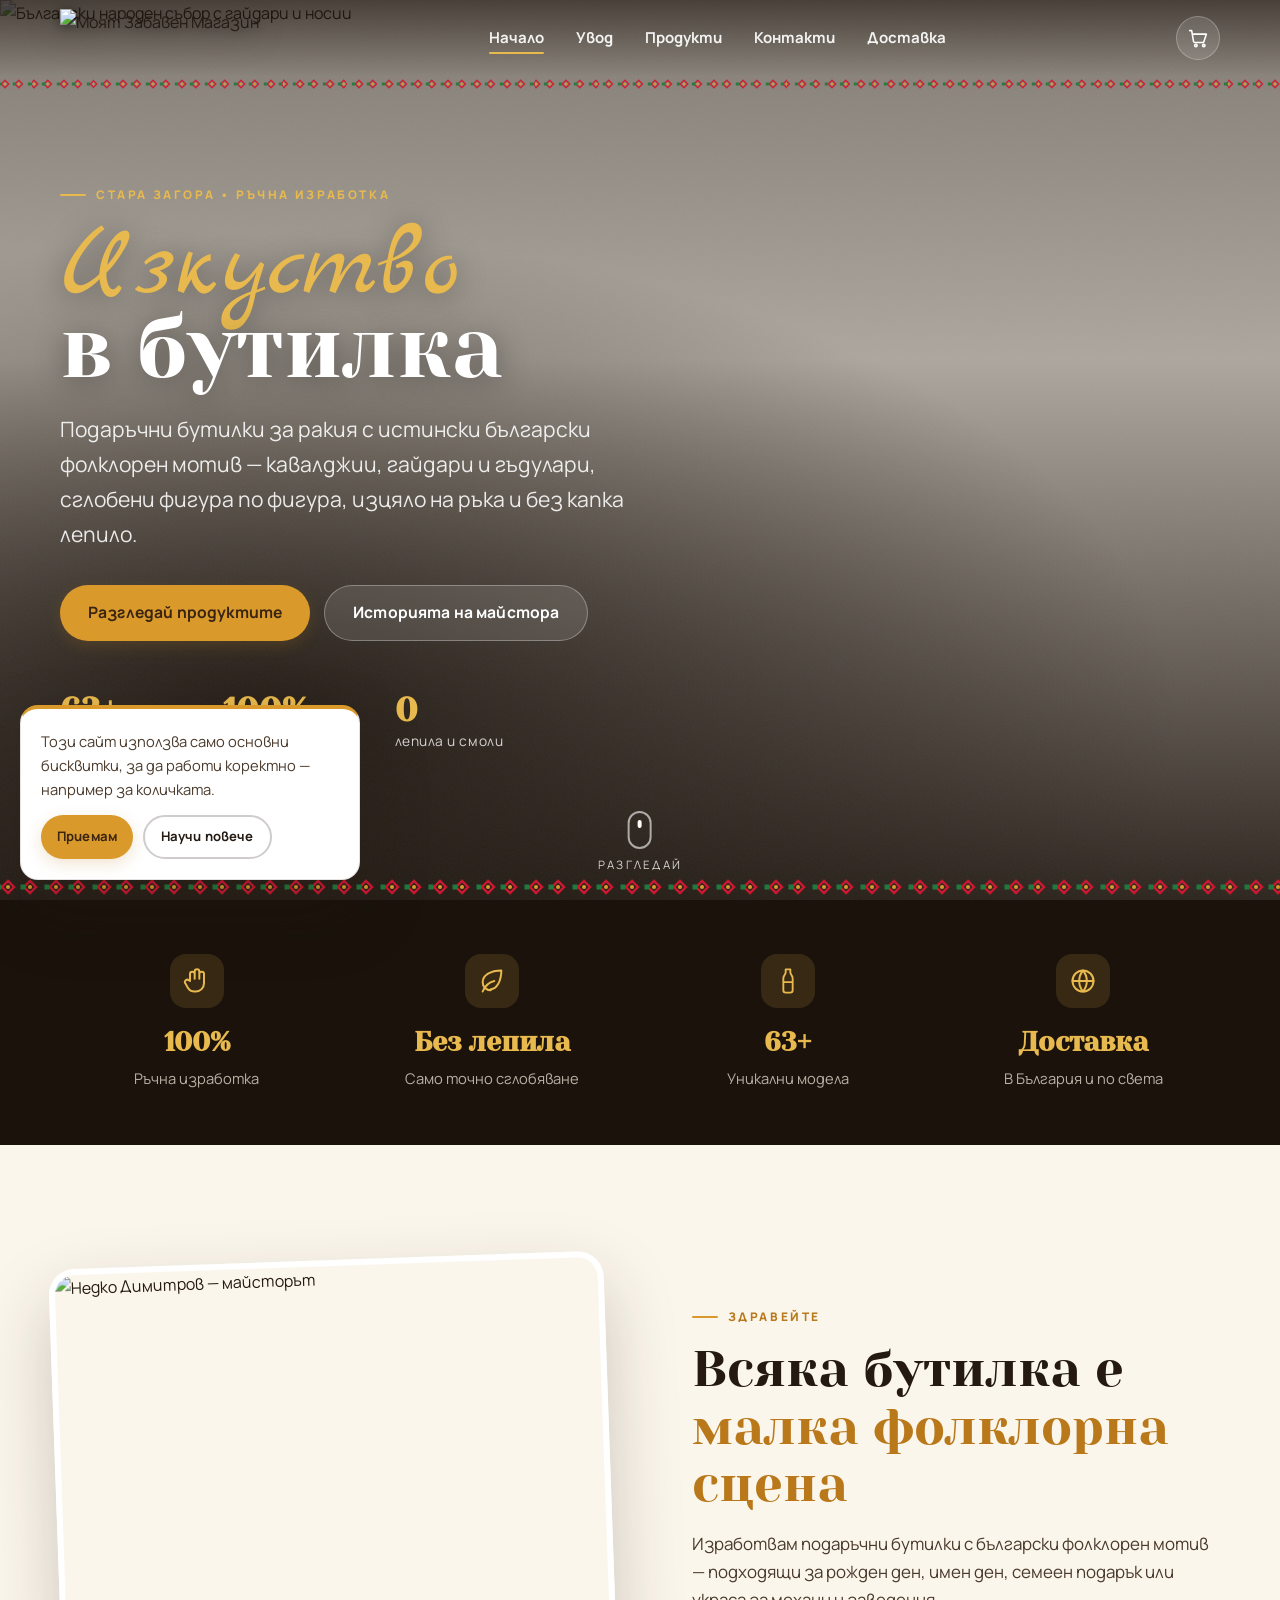
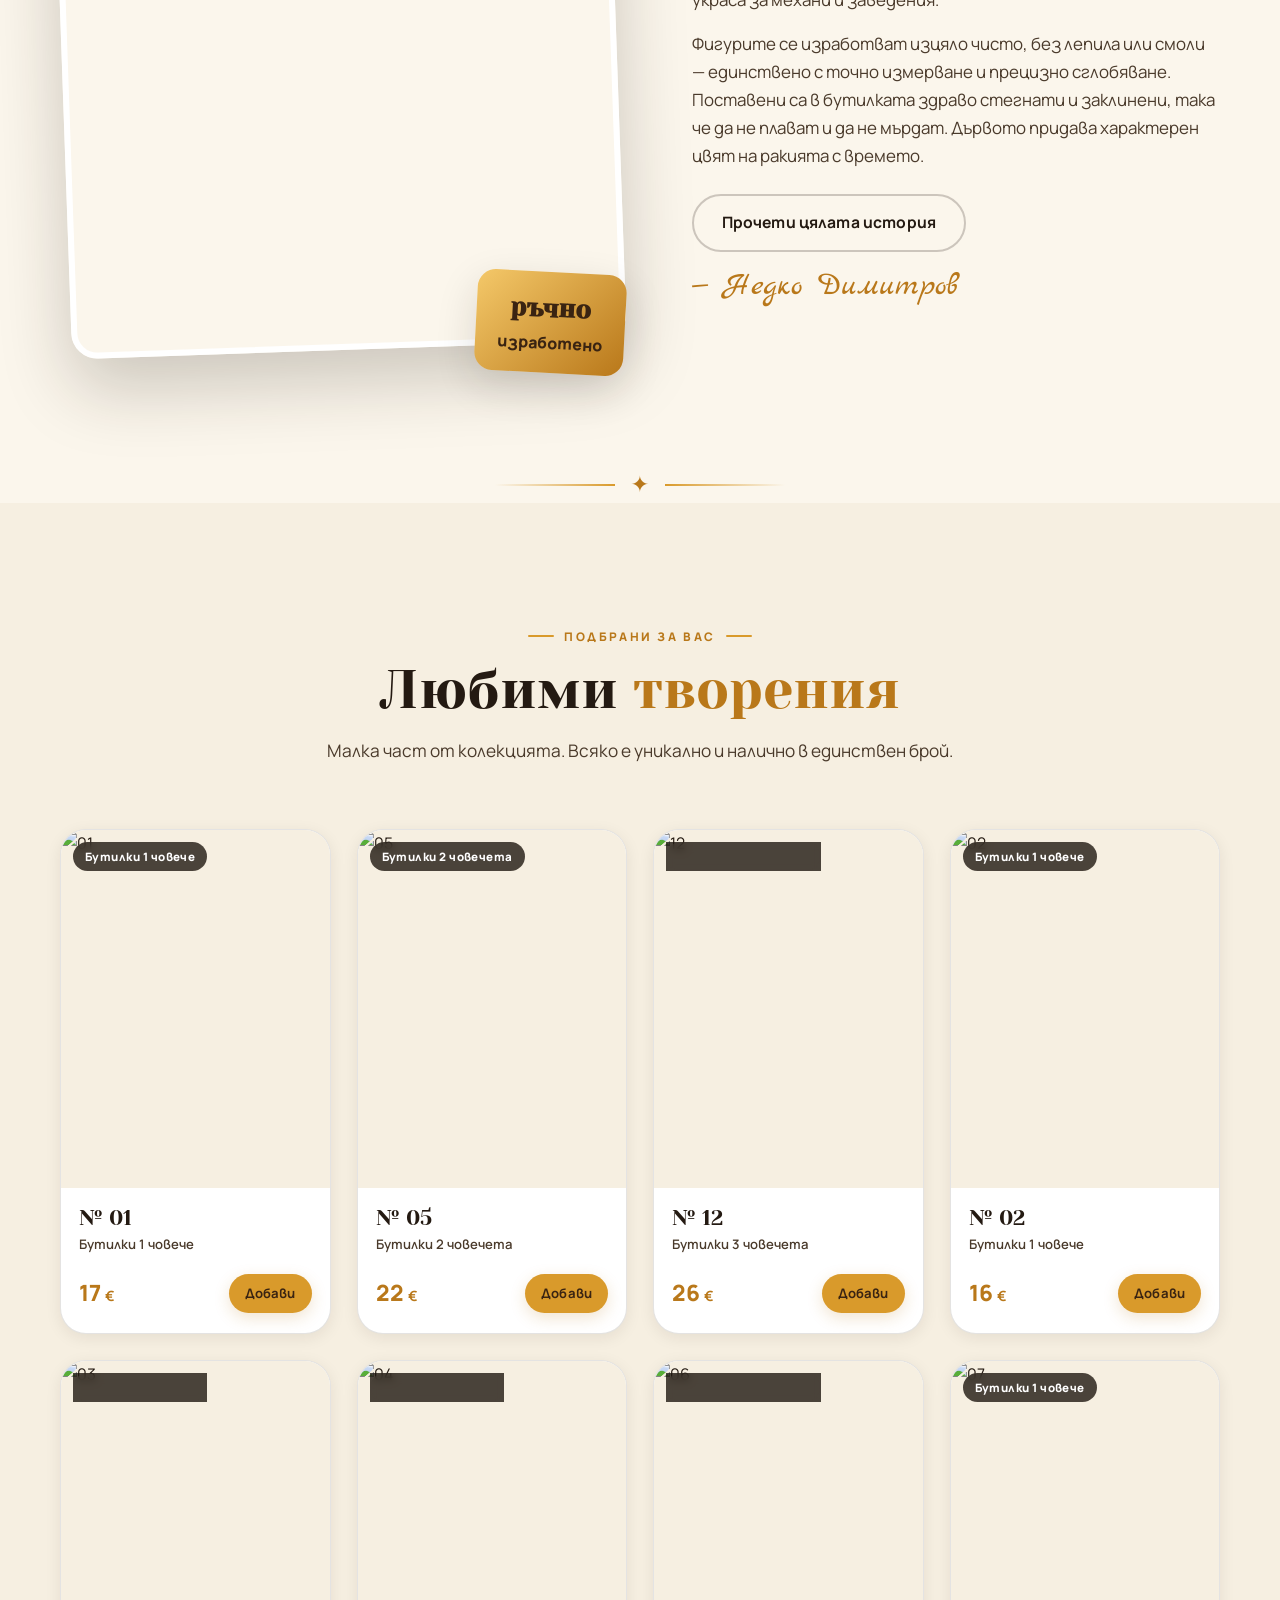
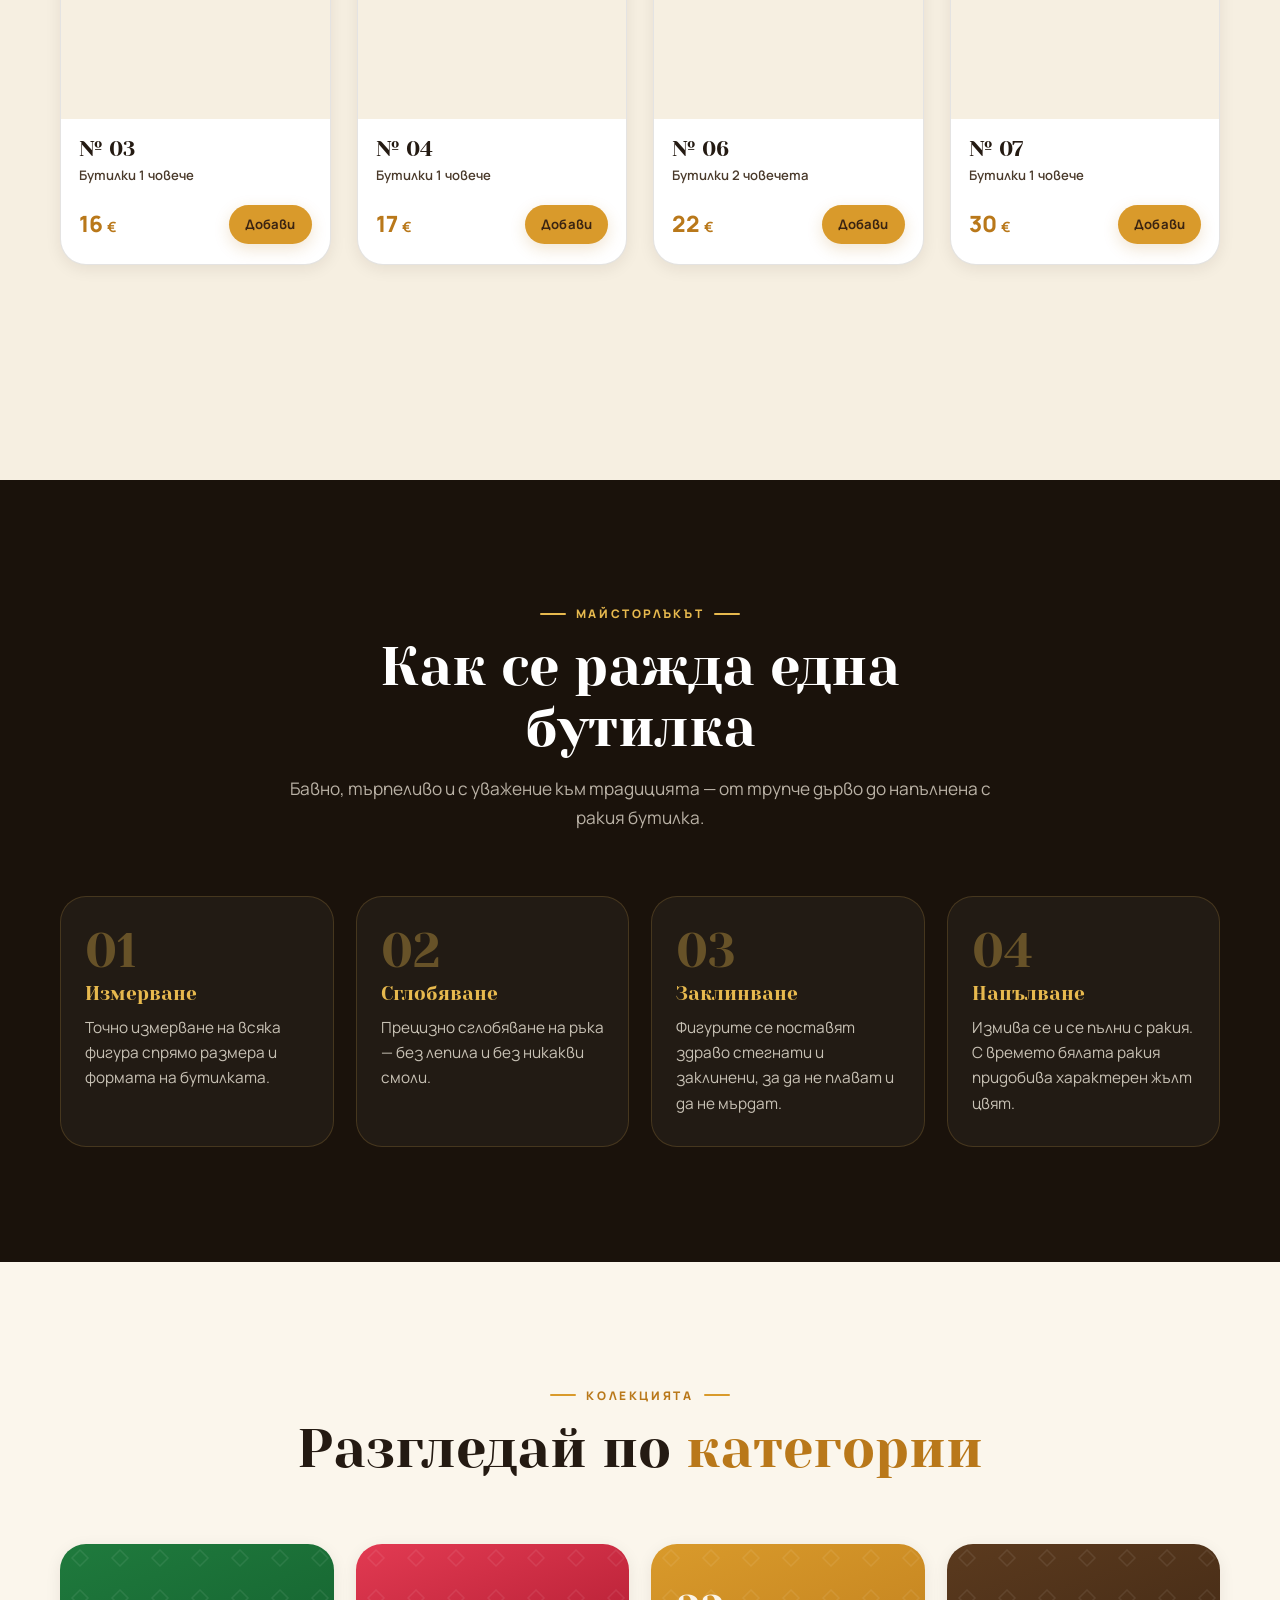
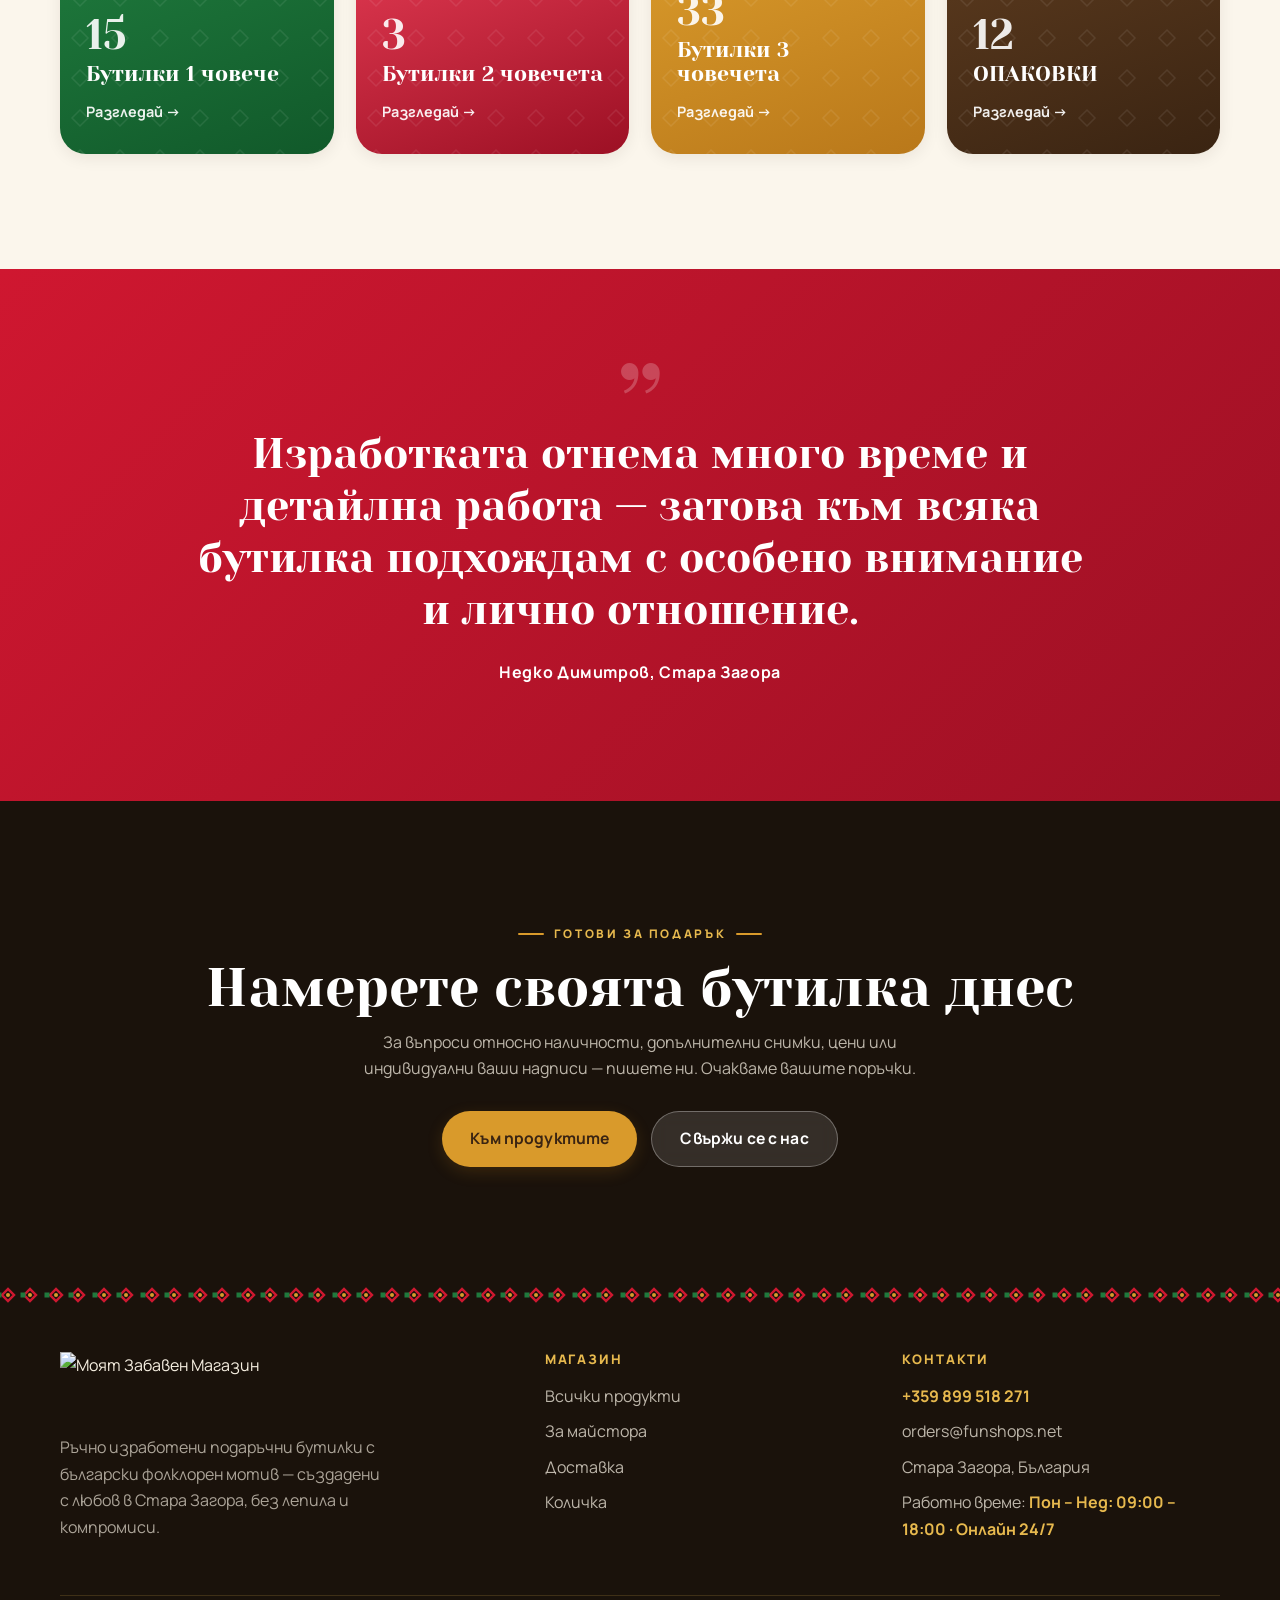
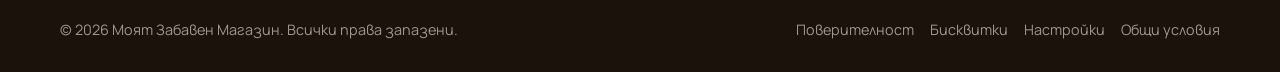
==== index.html @ b92d208c "Hide cart items from catalog and show reserved state on product page. Products in the user's cart we" ====
<!DOCTYPE html>
<html lang="bg">
<head>
    <meta charset="UTF-8">
    <meta name="viewport" content="width=device-width, initial-scale=1.0">

    <title>Ръчно изработени бутилки с български фолклорен мотив – Моят Забавен Магазин</title>
    <meta name="description" content="Ръчно изработени подаръчни бутилки за ракия с български фолклорен мотив. Без лепила, изцяло на ръка. Подарък за рожден ден, имен ден, сватба и украса за механи. Доставка в България и по света.">
    <meta name="keywords" content="бутилка за ракия, ръчно изработени, български фолклор, подарък, сувенир, фигурки в бутилка, кавал, гайда, гъдулка, шевица, Стара Загора">

    <link rel="canonical" href="https://www.funshops.net/index.html">
    <meta property="og:type" content="website">
    <meta property="og:site_name" content="Моят Забавен Магазин">
    <meta property="og:locale" content="bg_BG">
    <meta property="og:title" content="Моят Забавен Магазин – ръчно изработени бутилки с фолклорен мотив">
    <meta property="og:description" content="Изкуство в бутилка – български фолклор, изработен на ръка без лепила.">
    <meta property="og:url" content="https://www.funshops.net/index.html">
    <meta property="og:image" content="https://www.funshops.net/images/og-cover.png">
    <meta property="og:image:width" content="1200">
    <meta property="og:image:height" content="630">
    <meta name="twitter:card" content="summary_large_image">
    <meta name="twitter:title" content="Моят Забавен Магазин – ръчно изработени бутилки с фолклорен мотив">
    <meta name="twitter:description" content="Изкуство в бутилка – български фолклор, изработен на ръка без лепила.">
    <meta name="twitter:image" content="https://www.funshops.net/images/og-cover.png">

    <script type="application/ld+json">
    {
      "@context": "https://schema.org",
      "@type": "LocalBusiness",
      "name": "Моят Забавен Магазин",
      "image": "https://www.funshops.net/images/og-cover.png",
      "description": "Ръчно изработени подаръчни бутилки за ракия с български фолклорен мотив.",
      "url": "https://www.funshops.net/",
      "telephone": "+359899518271",
      "email": "orders@funshops.net",
      "address": {
        "@type": "PostalAddress",
        "addressLocality": "Стара Загора",
        "addressCountry": "BG"
      },
      "openingHours": "Mo-Fr 09:00-18:00",
      "priceRange": "€€"
    }
    </script>

    <link rel="preconnect" href="https://fonts.googleapis.com">
    <link rel="preconnect" href="https://fonts.gstatic.com" crossorigin>
    <link rel="preconnect" href="https://www.funshops.net">
    <link href="https://fonts.googleapis.com/css2?family=Manrope:wght@400;500;700;800&family=Marck+Script&family=Yeseva+One&display=swap" rel="stylesheet">
    <link rel="stylesheet" href="theme.css">
</head>
<body>

<!-- ===================== HERO ===================== -->
<section class="hero">
    <div class="hero-bg">
        <img src="images/banner.png" alt="Български народен събор с гайдари и носии" fetchpriority="high" decoding="async">
    </div>
    <div class="hero-grain"></div>
    <div class="hero-top-shevitsa shevitsa thin"></div>
    <div class="container">
        <div class="hero-inner">
            <span class="eyebrow reveal">Стара Загора • Ръчна изработка</span>
            <h1 class="reveal d1">
                <span class="script">Изкуство</span>
                в бутилка
            </h1>
            <p class="lead reveal d2">
                Подаръчни бутилки за ракия с истински български фолклорен мотив — кавалджии, гайдари
                и гъдулари, сглобени фигура по фигура, изцяло на ръка и без капка лепило.
            </p>
            <div class="hero-cta reveal d3">
                <a href="products.html" class="btn btn-amber">Разгледай продуктите</a>
                <a href="uvod.html" class="btn btn-light">Историята на майстора</a>
            </div>
            <div class="hero-stats reveal d4">
                <div class="stat"><b><span data-count="63" data-suffix="+">0</span></b><span>модела на склад</span></div>
                <div class="stat"><b>100%</b><span>ръчна изработка</span></div>
                <div class="stat"><b><span data-count="0">0</span></b><span>лепила и смоли</span></div>
            </div>
        </div>
    </div>

    <a href="#story" class="scroll-cue" aria-label="Надолу">
        <span class="mouse"></span>
        Разгледай
    </a>
    <div class="hero-bot-shevitsa shevitsa"></div>
</section>

<!-- ===================== TRUST / СТАТИСТИКА ===================== -->
<section class="trust">
    <div class="container">
        <div class="t-item reveal">
            <div class="ic" id="ic-hand"></div>
            <b>100%</b><span>Ръчна изработка</span>
        </div>
        <div class="t-item reveal d1">
            <div class="ic" id="ic-leaf"></div>
            <b>Без лепила</b><span>Само точно сглобяване</span>
        </div>
        <div class="t-item reveal d2">
            <div class="ic" id="ic-bottle"></div>
            <b><span data-count="63" data-suffix="+">0</span></b><span>Уникални модела</span>
        </div>
        <div class="t-item reveal d3">
            <div class="ic" id="ic-globe"></div>
            <b>Доставка</b><span>В България и по света</span>
        </div>
    </div>
</section>

<!-- ===================== STORY / УВОД teaser ===================== -->
<section class="section story" id="story">
    <div class="container">
        <div class="story-grid">
            <div class="story-figure reveal-zoom">
                <div class="frame">
                    <img src="images/nedko_dimitrov.png" alt="Недко Димитров — майсторът" loading="lazy" decoding="async">
                </div>
                <div class="badge-craft"><b>ръчно</b>изработено</div>
            </div>
            <div class="story-content">
                <span class="eyebrow reveal">Здравейте</span>
                <h2 class="reveal d1">Всяка бутилка е<br><span class="text-amber">малка фолклорна сцена</span></h2>
                <p class="reveal d2">
                    Изработвам подаръчни бутилки с български фолклорен мотив — подходящи за рожден ден,
                    имен ден, семеен подарък или украса за механи и заведения.
                </p>
                <p class="reveal d2">
                    Фигурите се изработват изцяло чисто, без лепила или смоли — единствено с точно измерване
                    и прецизно сглобяване. Поставени са в бутилката здраво стегнати и заклинени, така че да не плават
                    и да не мърдат. Дървото придава характерен цвят на ракията с времето.
                </p>
                <a href="uvod.html" class="btn btn-ghost reveal d3" style="margin-top:8px">Прочети цялата история</a>
                <div class="story-sign reveal d3">— Недко Димитров</div>
            </div>
        </div>
    </div>
</section>

<div class="container"><div class="divider"><span>✦</span></div></div>

<!-- ===================== ИЗБРАНИ ПРОДУКТИ ===================== -->
<section class="section" style="background:var(--cream)">
    <div class="container">
        <div class="section-head">
            <span class="eyebrow center reveal">Подбрани за вас</span>
            <h2 class="reveal d1">Любими <span class="text-amber">творения</span></h2>
            <p class="reveal d2">Малка част от колекцията. Всяко е уникално и налично в единствен брой.</p>
        </div>
        <div class="products-grid" id="featured"></div>
        <div style="text-align:center; margin-top:46px" class="reveal">
            <a href="products.html" class="btn btn-amber">Виж всички продукти&nbsp;&nbsp;→</a>
        </div>
    </div>
</section>

<!-- ===================== КАК СЕ ПРАВИ ===================== -->
<section class="section process">
    <div class="container">
        <div class="section-head">
            <span class="eyebrow center reveal">Майсторлъкът</span>
            <h2 class="reveal d1">Как се ражда една бутилка</h2>
            <p class="reveal d2">Бавно, търпеливо и с уважение към традицията — от трупче дърво до напълнена с ракия бутилка.</p>
        </div>
        <div class="steps">
            <div class="step reveal"><div class="num"></div><h3>Измерване</h3><p>Точно измерване на всяка фигура спрямо размера и формата на бутилката.</p></div>
            <div class="step reveal d1"><div class="num"></div><h3>Сглобяване</h3><p>Прецизно сглобяване на ръка — без лепила и без никакви смоли.</p></div>
            <div class="step reveal d2"><div class="num"></div><h3>Заклинване</h3><p>Фигурите се поставят здраво стегнати и заклинени, за да не плават и да не мърдат.</p></div>
            <div class="step reveal d3"><div class="num"></div><h3>Напълване</h3><p>Измива се и се пълни с ракия. С времето бялата ракия придобива характерен жълт цвят.</p></div>
        </div>
    </div>
</section>

<!-- ===================== КАТЕГОРИИ ===================== -->
<section class="section" style="background:var(--parchment)">
    <div class="container">
        <div class="section-head">
            <span class="eyebrow center reveal">Колекцията</span>
            <h2 class="reveal d1">Разгледай по <span class="text-amber">категории</span></h2>
        </div>
        <div class="cat-grid" id="homeCats"></div>
    </div>
</section>

<!-- ===================== ЦИТАТ ===================== -->
<section class="section quote">
    <div class="container">
        <div class="mark reveal">&rdquo;</div>
        <blockquote class="reveal d1">Изработката отнема много време и детайлна работа — затова към всяка бутилка подхождам с особено внимание и лично отношение.</blockquote>
        <cite class="reveal d2">Недко Димитров, Стара Загора</cite>
    </div>
</section>

<!-- ===================== CTA ===================== -->
<section class="section" style="background:var(--night); text-align:center">
    <div class="container">
        <span class="eyebrow center reveal" style="color:var(--gold)">Готови за подарък</span>
        <h2 class="reveal d1" style="color:#fff; font-size:clamp(2rem,5vw,3.4rem); margin:14px 0 10px">Намерете своята бутилка днес</h2>
        <p class="reveal d2" style="color:rgba(246,239,225,.74); max-width:560px; margin:0 auto 30px">
            За въпроси относно наличности, допълнителни снимки, цени или индивидуални ваши надписи — пишете ни. Очакваме вашите поръчки.
        </p>
        <div class="reveal d3" style="display:flex; gap:14px; justify-content:center; flex-wrap:wrap">
            <a href="products.html" class="btn btn-amber">Към продуктите</a>
            <a href="contacts.html" class="btn btn-light">Свържи се с нас</a>
        </div>
    </div>
</section>

<script src="config.js"></script>
<script src="app.js"></script>
<script>
document.addEventListener("DOMContentLoaded", () => {
    const S = window.Shop;
    document.getElementById("ic-hand").innerHTML = S.I.hand;
    document.getElementById("ic-leaf").innerHTML = S.I.leaf;
    document.getElementById("ic-bottle").innerHTML = S.I.bottle;
    document.getElementById("ic-globe").innerHTML = S.I.globe;

    let categories = [];
    Promise.all([S.fetchProducts(), S.fetchCategories(), S.fetchReservations()]).then(([products, cats]) => {
        categories = cats;
        renderFeatured(products);
        renderCats(products, categories);
    });
    document.addEventListener("reservations:changed", () => {
        S.fetchProducts().then(products => { renderFeatured(products); renderCats(products, categories); });
    });
    document.addEventListener("cart:changed", () => {
        S.fetchProducts().then(products => { renderFeatured(products); renderCats(products, categories); });
    });

    function renderFeatured(products) {
        const pool = products.filter(p => p.available && !S.isProductBlocked(p.id) && !S.isCatalogHidden(p.id)
            && /бутилк/i.test(p.category));
        const pick = [];
        const seen = new Set();
        pool.forEach(p => { if (!seen.has(p.category)) { seen.add(p.category); pick.push(p); } });
        pool.forEach(p => { if (pick.length < 8 && !pick.includes(p)) pick.push(p); });
        const featured = pick.slice(0, 8);

        const grid = document.getElementById("featured");
        grid.innerHTML = featured.map((p, i) => card(p, i)).join("");
        bindCards(grid, products);
        S.observeNew(grid);
    }

    function card(p, i) {
        const img = (p.images || []).find(s => !String(s).endsWith(".mp4")) || "";
        const href = S.productHref(p.id);
        return `
        <article class="product-card reveal" style="transition-delay:${(i % 4) * 70}ms">
          <a href="${href}" class="pc-media">
            <img src="${S.asset(img)}" alt="${p.name}" loading="lazy" decoding="async">
            <span class="pc-tag">${p.category}</span>
            <span class="pc-quick">Преглед ${S.I.arrow || ""}</span>
          </a>
          <div class="pc-body">
            <a href="${href}"><div class="pc-name">${S.productTitle(p.name)}</div></a>
            <div class="pc-cat">${p.category}</div>
            <div class="pc-foot">
              <span class="pc-price">${p.price} <small>€</small></span>
              <button class="btn btn-amber btn-sm pc-add" data-id="${p.id}">Добави</button>
            </div>
          </div>
        </article>`;
    }

    function bindCards(grid, products) {
        grid.querySelectorAll(".pc-add").forEach(btn => {
            btn.addEventListener("click", async (e) => {
                e.preventDefault();
                const p = products.find(x => x.id === Number(btn.dataset.id));
                if (p && (await S.addToCart(p))) renderFeatured(products);
            });
        });
    }

    function renderCats(products, categories) {
        const counts = {};
        products.forEach(p => { if (p.available && !S.isProductBlocked(p.id) && !S.isCatalogHidden(p.id)) counts[p.category] = (counts[p.category] || 0) + 1; });
        const wrap = document.getElementById("homeCats");
        wrap.innerHTML = categories.map((c, i) => `
          <a href="products.html?cat=${encodeURIComponent(c)}" class="cat-card reveal" style="transition-delay:${(i%4)*70}ms">
            <span class="c-count">${counts[c] || 0}</span>
            <h3>${c}</h3>
            <span class="go">Разгледай →</span>
          </a>`).join("");
        S.observeNew(wrap);
    }
});
</script>
</body>
</html>
---- theme.css ----
﻿/* =============================================================
   МОЯТ ЗАБАВЕН МАГАЗИН — Bulgarian folk craft theme
   Ръчно изработени бутилки с ракия и фолклорен мотив
   ============================================================= */

:root {
    /* Палитра — ракия, дърво, българско знаме */
    --cream:        #f6efe1;
    --cream-2:      #efe4cf;
    --parchment:    #fbf6ec;
    --ink:          #241a12;
    --ink-soft:     #4a3a2b;
    --night:        #1a120b;
    --night-2:      #221610;

    --amber:        #d99a2b;
    --amber-deep:   #b9781a;
    --amber-glow:   #f4c869;
    --gold:         #e7b94e;

    --bg-red:       #cf1730;
    --bg-red-deep:  #9c1024;
    --bg-green:     #1f7a3d;
    --bg-green-deep:#11592a;

    --wood:         #5b3a1e;
    --wood-dark:    #3a2412;

    --line:         rgba(36,26,18,.12);
    --line-light:   rgba(255,255,255,.14);

    /* Типографика */
    --font-display: "Yeseva One", Georgia, serif;
    --font-script:  "Marck Script", cursive;
    --font-body:    "Manrope", "Segoe UI", system-ui, sans-serif;

    /* Радиуси, сенки, разстояния */
    --r-sm: 10px;
    --r:    18px;
    --r-lg: 26px;
    --r-xl: 36px;
    --shadow-sm: 0 4px 16px rgba(36,26,18,.08);
    --shadow:    0 14px 40px rgba(36,26,18,.14);
    --shadow-lg: 0 30px 70px rgba(36,26,18,.22);
    --shadow-amber: 0 18px 50px rgba(185,120,26,.30);

    --maxw: 1240px;
    --nav-h: 76px;

    --ease: cubic-bezier(.22,.61,.36,1);
}

/* ----------------------------- Reset ----------------------------- */
*, *::before, *::after { box-sizing: border-box; }
* { margin: 0; }

/* Достъпност: видим фокус за клавиатурна навигация */
:where(a, button, input, select, textarea, [tabindex]):focus-visible {
    outline: 3px solid var(--amber-deep);
    outline-offset: 2px;
    border-radius: 6px;
}
.skip-link { position: absolute; left: 12px; top: -60px; z-index: 2000; background: var(--amber-deep); color: #fff;
    padding: 10px 18px; border-radius: 10px; font-weight: 700; transition: top .2s ease; }
.skip-link:focus { top: 12px; }
html { scroll-behavior: smooth; -webkit-text-size-adjust: 100%; }

body {
    font-family: var(--font-body);
    color: var(--ink);
    background: var(--parchment);
    line-height: 1.65;
    overflow-x: hidden;
    -webkit-font-smoothing: antialiased;
    text-rendering: optimizeLegibility;
}

img, video, svg { display: block; max-width: 100%; }
a { color: inherit; text-decoration: none; }
button { font: inherit; cursor: pointer; border: none; background: none; color: inherit; }
input, textarea, select { font: inherit; }
ul { list-style: none; padding: 0; }

::selection { background: var(--amber); color: #fff; }

/* Скролбар */
::-webkit-scrollbar { width: 12px; height: 12px; }
::-webkit-scrollbar-track { background: var(--cream-2); }
::-webkit-scrollbar-thumb { background: var(--amber-deep); border-radius: 20px; border: 3px solid var(--cream-2); }

/* ----------------------------- Типография ----------------------------- */
h1, h2, h3, h4 { font-family: var(--font-display); font-weight: 400; line-height: 1.12; color: var(--ink); }
.script { font-family: var(--font-script); font-weight: 400; }

.container { width: 100%; max-width: var(--maxw); margin-inline: auto; padding-inline: clamp(18px, 4vw, 40px); }

.eyebrow {
    display: inline-flex; align-items: center; gap: 10px;
    font-family: var(--font-body); font-weight: 800;
    text-transform: uppercase; letter-spacing: .22em;
    font-size: .74rem; color: var(--amber-deep);
}
.eyebrow::before { content: ""; width: 26px; height: 2px; background: var(--amber); border-radius: 2px; }
.eyebrow.center::after { content: ""; width: 26px; height: 2px; background: var(--amber); border-radius: 2px; }

.section { padding: clamp(64px, 9vw, 130px) 0; position: relative; }
.section-head { max-width: 720px; margin: 0 auto clamp(36px, 5vw, 64px); text-align: center; }
.section-head h2 { font-size: clamp(2rem, 4.6vw, 3.4rem); margin: 14px 0 0; }
.section-head p { margin-top: 16px; color: var(--ink-soft); font-size: 1.08rem; }
.text-amber { color: var(--amber-deep); }
.text-red { color: var(--bg-red); }
.text-green { color: var(--bg-green); }

/* ----------------------------- Шевица (cross-stitch border) ----------------------------- */
/* Геометричен фолклорен орнамент като SVG бордюр */
.shevitsa {
    height: 26px;
    width: 100%;
    background-image: url("data:image/svg+xml;utf8,<svg xmlns='http://www.w3.org/2000/svg' width='48' height='26' viewBox='0 0 48 26'><g fill='none' stroke='%23cf1730' stroke-width='2.4'><path d='M2 13 L8 7 L14 13 L8 19 Z'/><path d='M24 13 L30 7 L36 13 L30 19 Z'/></g><g fill='%231f7a3d'><rect x='20.5' y='10.5' width='5' height='5'/><rect x='44.5' y='10.5' width='5' height='5'/><rect x='-3.5' y='10.5' width='5' height='5'/></g><g fill='%23d99a2b'><circle cx='8' cy='13' r='2'/><circle cx='30' cy='13' r='2'/></g></svg>");
    background-repeat: repeat-x;
    background-size: auto 26px;
}
.shevitsa.thin { height: 16px; background-size: auto 16px; opacity: .9; }
.divider { display: flex; align-items: center; justify-content: center; gap: 16px; color: var(--amber-deep); }
.divider::before, .divider::after { content: ""; height: 2px; flex: 1; max-width: 120px;
    background: linear-gradient(90deg, transparent, var(--amber)); }
.divider::after { background: linear-gradient(90deg, var(--amber), transparent); }
.divider span { font-size: 1.4rem; }

/* ----------------------------- Бутони ----------------------------- */
.btn {
    --btn-bg: var(--amber);
    display: inline-flex; align-items: center; justify-content: center; gap: 10px;
    padding: 14px 28px; border-radius: 999px;
    font-weight: 700; font-size: .98rem; letter-spacing: .01em;
    background: var(--btn-bg); color: #fff;
    position: relative;
    transition: transform .2s var(--ease), box-shadow .2s var(--ease), background .2s;
    box-shadow: 0 5px 16px rgba(36,26,18,.12);
}
.btn:hover { transform: translateY(-2px); box-shadow: 0 9px 22px rgba(36,26,18,.16); }
.btn:active { transform: translateY(0); }

.btn-amber  { --btn-bg: var(--amber); color:#3a2412; box-shadow: 0 5px 16px rgba(185,120,26,.20); }
.btn-amber:hover  { --btn-bg: #c98c24; box-shadow: 0 9px 22px rgba(185,120,26,.26); }
.btn-red    { --btn-bg: var(--bg-red); }
.btn-green  { --btn-bg: var(--bg-green); }
.btn-ghost  {
    background: transparent; color: var(--ink); box-shadow: none;
    border: 2px solid rgba(36,26,18,.22);
}
.btn-ghost:hover { border-color: var(--amber-deep); color: var(--amber-deep); }
.btn-light  { background: rgba(255,255,255,.12); color:#fff; border:1px solid rgba(255,255,255,.3); box-shadow:none; backdrop-filter: blur(8px); }
.btn-light:hover { background: rgba(255,255,255,.22); }
.btn-sm { padding: 9px 16px; font-size: .82rem; }
.btn-block { display:flex; width:100%; }
.btn svg { width: 20px; height: 20px; flex: none; }
.btn-sm svg { width: 16px; height: 16px; }

/* ----------------------------- Навигация ----------------------------- */
.nav {
    position: fixed; inset: 0 0 auto 0; z-index: 1000; height: var(--nav-h);
    display: flex; align-items: center;
    transition: height .35s var(--ease), background .35s, box-shadow .35s, backdrop-filter .35s;
}
.nav::before {
    content:""; position:absolute; inset:0; z-index:-1;
    background: linear-gradient(180deg, rgba(26,18,11,.55), rgba(26,18,11,0));
    opacity:1; transition: opacity .35s;
}
.nav.scrolled {
    height: 64px;
    background: rgba(251,246,236,.82);
    backdrop-filter: blur(14px) saturate(140%);
    box-shadow: 0 8px 30px rgba(36,26,18,.12);
    border-bottom: 1px solid var(--line);
}
.nav.scrolled::before { opacity: 0; }
.nav .container { display: flex; align-items: center; justify-content: space-between; gap: 20px; width:100%; }

.brand { display: flex; align-items: center; flex: none; }
.brand-logo { height: 58px; width: auto; display: block;
    transition: height .35s var(--ease), filter .35s; }
.brand-logo--light { filter: drop-shadow(0 2px 6px rgba(0,0,0,.45)) drop-shadow(0 6px 16px rgba(0,0,0,.25)); }
.brand-logo--ink { display: none; filter: drop-shadow(0 4px 9px rgba(36,26,18,.16)); }
.nav.scrolled .brand-logo { height: 46px; }
.nav.scrolled .brand-logo--light { display: none; }
.nav.scrolled .brand-logo--ink { display: block; }

.nav-links { display: flex; align-items: center; gap: 4px; }
.nav-links a {
    padding: 9px 14px; border-radius: 999px; font-weight: 700; font-size: .94rem;
    color: rgba(255,255,255,.92); position: relative; transition: color .25s, background .25s;
}
.nav-links a::after {
    content:""; position:absolute; left:14px; right:14px; bottom:5px; height:2px; border-radius:2px;
    background: var(--gold); transform: scaleX(0); transform-origin: left; transition: transform .3s var(--ease);
}
.nav-links a:hover::after, .nav-links a.active::after { transform: scaleX(1); }
.nav.scrolled .nav-links a { color: var(--ink-soft); }
.nav.scrolled .nav-links a:hover, .nav.scrolled .nav-links a.active { color: var(--amber-deep); }

.nav-actions { display: flex; align-items: center; gap: 10px; }
.cart-link {
    position: relative; width: 44px; height: 44px; border-radius: 50%;
    display: grid; place-items: center; color: #fff;
    background: rgba(255,255,255,.12); border: 1px solid rgba(255,255,255,.25);
    transition: transform .3s var(--ease), background .3s;
}
.nav.scrolled .cart-link { color: var(--ink); background: rgba(36,26,18,.06); border-color: var(--line); }
.cart-link:hover { transform: translateY(-2px) scale(1.05); }
.cart-link svg { width: 21px; height: 21px; }
.cart-badge {
    position: absolute; top: -4px; right: -4px; min-width: 20px; height: 20px; padding: 0 5px;
    border-radius: 999px; background: var(--bg-red); color: #fff; font-size: .72rem; font-weight: 800;
    display: grid; place-items: center; box-shadow: 0 2px 8px rgba(156,16,36,.5);
    transform: scale(0); transition: transform .35s var(--ease);
}
.cart-badge.show { transform: scale(1); }
.cart-badge.bump { animation: bump .4s var(--ease); }
@keyframes bump { 0%{transform:scale(1)} 40%{transform:scale(1.45)} 100%{transform:scale(1)} }

.nav-toggle { display: none; width: 44px; height: 44px; border-radius: 50%; place-items: center; color:#fff;
    background: rgba(255,255,255,.12); border: 1px solid rgba(255,255,255,.25); }
.nav.scrolled .nav-toggle { color: var(--ink); background: rgba(36,26,18,.06); border-color: var(--line); }
.nav-toggle svg { width: 22px; height: 22px; }

/* Мобилно меню */
.mobile-menu {
    position: fixed; inset: 0; z-index: 1100; background: rgba(26,18,11,.6); backdrop-filter: blur(6px);
    opacity: 0; pointer-events: none; transition: opacity .3s;
}
.mobile-menu.open { opacity: 1; pointer-events: auto; }
.mobile-panel {
    position: absolute; top: 0; right: 0; height: 100%; width: min(86%, 360px);
    background: var(--parchment); padding: 28px 26px; display: flex; flex-direction: column; gap: 6px;
    transform: translateX(100%); transition: transform .4s var(--ease);
    box-shadow: var(--shadow-lg); border-left: 4px solid var(--amber);
}
.mobile-menu.open .mobile-panel { transform: translateX(0); }
.mobile-panel a { padding: 14px 12px; border-radius: 12px; font-weight: 700; font-size: 1.12rem;
    border-bottom: 1px solid var(--line); transition: background .2s, color .2s; }
.mobile-panel a:hover { background: var(--cream); color: var(--amber-deep); }
.mobile-panel .close-x { align-self: flex-end; width: 42px; height: 42px; border-radius: 50%; display:grid; place-items:center;
    background: var(--cream); margin-bottom: 12px; }

/* ----------------------------- Hero ----------------------------- */
.hero { position: relative; min-height: 100vh; display: grid; align-items: center; overflow: hidden; isolation: isolate; }
.hero-bg { position: absolute; inset: 0; z-index: -3; }
.hero-bg img { width: 100%; height: 100%; object-fit: cover; animation: kenburns 24s ease-in-out infinite alternate; }
@keyframes kenburns { from { transform: scale(1.04) translateY(0); } to { transform: scale(1.16) translateY(-2%); } }
.hero::before {
    content: ""; position: absolute; inset: 0; z-index: -2;
    background:
      radial-gradient(120% 90% at 20% 80%, rgba(26,18,11,.85), transparent 60%),
      linear-gradient(180deg, rgba(26,18,11,.55), rgba(26,18,11,.35) 40%, rgba(26,18,11,.92));
}
.hero-grain { position:absolute; inset:0; z-index:-1; opacity:.06; pointer-events:none;
    background-image: url("data:image/svg+xml;utf8,<svg xmlns='http://www.w3.org/2000/svg' width='120' height='120'><filter id='n'><feTurbulence type='fractalNoise' baseFrequency='0.8' numOctaves='2'/></filter><rect width='100%25' height='100%25' filter='url(%23n)'/></svg>"); }
.hero-top-shevitsa, .hero-bot-shevitsa { position: absolute; left: 0; right: 0; z-index: 1; }
.hero-top-shevitsa { top: var(--nav-h); }
.hero-bot-shevitsa { bottom: 0; }

.hero-inner { color: #fff; max-width: 800px; padding-block: 120px 90px; position: relative; z-index: 2; }
.hero .eyebrow { color: var(--gold); }
.hero .eyebrow::before { background: var(--gold); }
.hero h1 { color: #fff; font-size: clamp(2.6rem, 7vw, 5.4rem); line-height: 1.04; margin: 18px 0; text-shadow: 0 4px 30px rgba(0,0,0,.4); }
.hero h1 .script { display: block; font-size: 1.18em; color: var(--gold); line-height: .9; margin-bottom: -.1em; }
.hero p.lead { font-size: clamp(1.05rem, 2vw, 1.32rem); color: rgba(255,255,255,.88); max-width: 620px; }
.hero-cta { display: flex; flex-wrap: wrap; gap: 14px; margin-top: 34px; }
.hero-stats { display: flex; flex-wrap: wrap; gap: 30px 46px; margin-top: 52px; }
.hero-stats .stat b { font-family: var(--font-display); font-size: 2.1rem; color: var(--gold); display: block; line-height: 1; }
.hero-stats .stat b span { font: inherit; color: inherit; letter-spacing: inherit; }
.hero-stats .stat > span { font-size: .86rem; color: rgba(255,255,255,.8); letter-spacing: .04em; }

.scroll-cue { position: absolute; left: 50%; bottom: 26px; transform: translateX(-50%); z-index: 3; color: rgba(255,255,255,.8);
    display: grid; place-items: center; gap: 6px; font-size: .72rem; letter-spacing: .2em; text-transform: uppercase; }
.scroll-cue .mouse { width: 24px; height: 38px; border: 2px solid rgba(255,255,255,.6); border-radius: 14px; position: relative; }
.scroll-cue .mouse::after { content:""; position:absolute; left:50%; top:7px; width:4px; height:8px; background:#fff; border-radius:3px;
    transform: translateX(-50%); animation: wheel 1.6s infinite; }
@keyframes wheel { 0%{opacity:1; top:7px} 70%{opacity:0; top:18px} 100%{opacity:0} }

/* ----------------------------- Лента с доверие/статистика ----------------------------- */
.trust { background: var(--night); color: var(--cream); position: relative; }
.trust .container { display: grid; grid-template-columns: repeat(4, 1fr); gap: 22px; padding-block: 54px; }
.trust .t-item { text-align: center; }
.trust .t-item .ic { width: 54px; height: 54px; margin: 0 auto 12px; display: grid; place-items: center; border-radius: 16px;
    background: rgba(231,185,78,.14); color: var(--gold); }
.trust .t-item .ic svg { width: 28px; height: 28px; }
.trust .t-item b { font-family: var(--font-display); font-size: 1.7rem; color: var(--gold); display: block; }
.trust .t-item b span { font: inherit; color: inherit; }
.trust .t-item > span { font-size: .92rem; color: rgba(246,239,225,.72); }

/* ----------------------------- Story / Увод teaser ----------------------------- */
.story { background: var(--parchment); }
.story-grid { display: grid; grid-template-columns: 1.05fr 1fr; gap: clamp(34px, 6vw, 84px); align-items: center; }
.story-figure { position: relative; }
.story-figure .frame {
    border-radius: var(--r-lg); overflow: hidden; box-shadow: var(--shadow-lg);
    border: 6px solid #fff; transform: rotate(-2deg); transition: transform .5s var(--ease);
}
.story-figure:hover .frame { transform: rotate(0); }
.story-figure .frame img { width: 100%; aspect-ratio: 4/5; object-fit: cover; object-position: center top; }
.story-figure .badge-craft {
    position: absolute; bottom: -22px; right: -10px; background: linear-gradient(135deg, var(--amber-glow), var(--amber-deep));
    color: #3a2412; padding: 16px 22px; border-radius: var(--r); box-shadow: var(--shadow); font-weight: 800; text-align: center; transform: rotate(3deg);
}
.story-figure .badge-craft b { font-family: var(--font-display); font-size: 1.6rem; display: block; }
.story-content h2 { font-size: clamp(2rem, 4.4vw, 3.2rem); margin: 14px 0 18px; }
.story-content p { color: var(--ink-soft); margin-bottom: 16px; font-size: 1.06rem; }
.story-sign { font-family: var(--font-script); font-size: 2rem; color: var(--amber-deep); margin-top: 8px; }

/* ----------------------------- Категории ----------------------------- */
.cat-grid { display: grid; grid-template-columns: repeat(auto-fit, minmax(220px, 1fr)); gap: 22px; }
.cat-card {
    position: relative; padding: 30px 26px; border-radius: var(--r-lg); overflow: hidden;
    background: linear-gradient(160deg, var(--bg-green), var(--bg-green-deep)); color: #fff;
    min-height: 210px; display: flex; flex-direction: column; justify-content: flex-end;
    transition: transform .4s var(--ease), box-shadow .4s var(--ease); box-shadow: var(--shadow-sm);
}
.cat-card:nth-child(2n) { background: linear-gradient(160deg, #e23a52, var(--bg-red-deep)); }
.cat-card:nth-child(3n) { background: linear-gradient(160deg, var(--amber), var(--amber-deep)); }
.cat-card:nth-child(4n) { background: linear-gradient(160deg, var(--wood), var(--wood-dark)); }
.cat-card::before { content:""; position:absolute; inset:0; background-image:
    url("data:image/svg+xml;utf8,<svg xmlns='http://www.w3.org/2000/svg' width='40' height='40'><g fill='none' stroke='white' stroke-width='1.5' opacity='0.16'><path d='M20 6 L28 14 L20 22 L12 14 Z'/></g></svg>");
    background-size: 40px; opacity: .5; }
.cat-card .c-count { font-family: var(--font-display); font-size: 2.6rem; line-height: 1; opacity: .9; }
.cat-card h3 { color: #fff; font-size: 1.34rem; margin-top: 6px; }
.cat-card .go { display: inline-flex; align-items: center; gap: 6px; margin-top: 14px; font-weight: 700; font-size: .9rem; opacity: .92; }
.cat-card:hover { transform: translateY(-8px); box-shadow: var(--shadow-lg); }
.cat-card:hover .go { gap: 12px; }

/* ----------------------------- Process / Как се прави ----------------------------- */
.process { background: var(--night); color: var(--cream); position: relative; overflow: hidden; }
.process .section-head h2 { color: #fff; }
.process .section-head p { color: rgba(246,239,225,.72); }
.process .eyebrow { color: var(--gold); }
.process .eyebrow::before, .process .eyebrow.center::after { background: var(--gold); }
.steps { display: grid; grid-template-columns: repeat(4, 1fr); gap: 22px; counter-reset: step; }
.step { position: relative; padding: 30px 24px; border-radius: var(--r-lg); background: rgba(255,255,255,.04);
    border: 1px solid rgba(231,185,78,.18); transition: transform .4s var(--ease), background .4s; }
.step:hover { transform: translateY(-8px); background: rgba(231,185,78,.08); }
.step .num { counter-increment: step; font-family: var(--font-display); font-size: 3rem; color: rgba(231,185,78,.35); line-height: 1; }
.step .num::before { content: "0" counter(step); }
.step h3 { color: var(--gold); font-size: 1.2rem; margin: 8px 0 10px; }
.step p { color: rgba(246,239,225,.78); font-size: .96rem; }

/* ----------------------------- Цитат ----------------------------- */
.quote { background: linear-gradient(135deg, var(--bg-red), var(--bg-red-deep)); color: #fff; text-align: center; }
.quote .container { position: relative; }
.quote .mark { font-family: var(--font-display); font-size: 7rem; line-height: .4; color: rgba(255,255,255,.22); }
.quote blockquote { font-family: var(--font-display); font-size: clamp(1.5rem, 3.4vw, 2.6rem); line-height: 1.25; max-width: 900px; margin: 0 auto; }
.quote cite { display: block; margin-top: 22px; font-style: normal; font-weight: 700; letter-spacing: .04em; opacity: .9; }

/* ----------------------------- Продуктови карти ----------------------------- */
.products-grid { display: grid; grid-template-columns: repeat(auto-fill, minmax(250px, 1fr)); gap: 26px; }
.product-card {
    background: #fff; border-radius: var(--r-lg); overflow: hidden; box-shadow: var(--shadow-sm);
    display: flex; flex-direction: column; position: relative;
    transition: transform .4s var(--ease), box-shadow .4s var(--ease);
    border: 1px solid var(--line);
}
.product-card:hover { transform: translateY(-10px); box-shadow: var(--shadow-lg); }
.pc-media { position: relative; aspect-ratio: 3/4; overflow: hidden; background: var(--cream); }
.pc-media img { width: 100%; height: 100%; object-fit: cover; transition: transform .7s var(--ease); }
.product-card:hover .pc-media img { transform: scale(1.08); }
.pc-media::after { content: ""; position: absolute; inset: 0; pointer-events: none;
    background: linear-gradient(180deg, rgba(26,18,11,.16), transparent 32%, transparent 62%, rgba(26,18,11,.30));
    opacity: 0; transition: opacity .4s var(--ease); }
.product-card:hover .pc-media::after { opacity: 1; }
.pc-tag { position: absolute; top: 12px; left: 12px; z-index: 2; background: rgba(26,18,11,.78); color: #fff; backdrop-filter: blur(4px);
    padding: 5px 12px; border-radius: 999px; font-size: .72rem; font-weight: 800; letter-spacing: .04em; }
.pc-quick { position: absolute; left: 12px; right: 12px; bottom: 12px; z-index: 2; transform: translateY(130%); opacity: 0;
    display: flex; align-items: center; justify-content: center; gap: 8px;
    background: rgba(255,255,255,.94); color: var(--ink); backdrop-filter: blur(6px);
    padding: 11px 16px; border-radius: 999px; font-weight: 800; font-size: .92rem; letter-spacing: .01em;
    box-shadow: 0 10px 24px rgba(26,18,11,.22);
    transition: transform .42s var(--ease), opacity .42s, background .25s, color .25s; }
.pc-quick svg { width: 17px; height: 17px; }
.product-card:hover .pc-quick { transform: translateY(0); opacity: 1; }
.pc-quick:hover { background: var(--amber); color: #3a2412; }
.product-card.is-reserved .pc-media img { filter: grayscale(.55) brightness(.97); }
.pc-body { padding: 18px 18px 20px; display: flex; flex-direction: column; gap: 4px; flex: 1; }
.pc-body .pc-name { font-family: var(--font-display); font-size: 1.34rem; line-height: 1.1; transition: color .2s; }
.product-card:hover .pc-body .pc-name { color: var(--amber-deep); }
.pc-body .pc-cat { font-size: .82rem; color: var(--ink-soft); font-weight: 600; }
.pc-foot { display: flex; align-items: center; justify-content: space-between; gap: 10px; margin-top: auto; padding-top: 14px; }
.pc-price { font-size: 1.4rem; font-weight: 800; color: var(--amber-deep); white-space: nowrap; }
.pc-price small { font-size: .88rem; font-weight: 700; }
.pc-status { margin-top: 10px; padding: 9px 12px; border-radius: 10px; font-weight: 800; text-align: center; font-size: .88rem;
    letter-spacing: .03em; background: rgba(207,23,48,.1); color: var(--bg-red-deep); }

/* ----------------------------- Отзиви ----------------------------- */
.reviews-grid { display: grid; grid-template-columns: repeat(3, 1fr); gap: 24px; }
.review-card { background: #fff; border: 1px solid var(--line); border-radius: var(--r-lg); padding: 28px 26px;
    box-shadow: var(--shadow-sm); display: flex; flex-direction: column; gap: 14px; position: relative; }
.review-card .stars { color: var(--amber); font-size: 1.1rem; letter-spacing: 2px; }
.review-card blockquote { font-size: 1.02rem; line-height: 1.6; color: var(--ink); flex: 1; }
.review-card blockquote::before { content: "\201E"; font-family: var(--font-display); color: var(--amber);
    font-size: 2.4rem; line-height: 0; vertical-align: -.35em; margin-right: 4px; }
.review-card figcaption { display: flex; flex-direction: column; gap: 2px; padding-top: 8px; border-top: 1px solid var(--line); }
.review-card figcaption b { font-family: var(--font-display); font-size: 1.05rem; }
.review-card figcaption span { font-size: .82rem; color: var(--ink-soft); }
@media (max-width: 880px) { .reviews-grid { grid-template-columns: 1fr; max-width: 520px; margin: 0 auto; } }

/* ----------------------------- Каталог layout ----------------------------- */
.catalog { padding-top: calc(var(--nav-h) + 30px); }
.catalog-head { text-align: center; padding: 30px 0 10px; }
.catalog-head h1 { font-size: clamp(2.2rem, 5vw, 3.6rem); }
.catalog-head .script { color: var(--amber-deep); display:block; font-size: 1.1em; }
.catalog-layout { display: grid; grid-template-columns: 280px 1fr; gap: 34px; align-items: start; }
.filter-rail { position: sticky; top: calc(var(--nav-h) + 14px); background: #fff; border: 1px solid var(--line);
    border-radius: var(--r-lg); padding: 22px; box-shadow: var(--shadow-sm); }
.filter-rail h3 { font-family: var(--font-script); font-size: 1.9rem; color: var(--amber-deep); text-align: center; margin-bottom: 8px; }
.search-box { position: relative; margin-bottom: 18px; }
.search-box input { width: 100%; padding: 12px 40px 12px 40px; border-radius: 12px; border: 1px solid var(--line); background: var(--parchment); }
.search-box input::-webkit-search-cancel-button { -webkit-appearance: none; appearance: none; }
.search-box input:focus { outline: 2px solid var(--amber); border-color: transparent; }
.search-box svg { position: absolute; left: 13px; top: 50%; transform: translateY(-50%); width: 18px; height: 18px; color: var(--ink-soft); }
.cat-list { display: flex; flex-direction: column; gap: 8px; }
.cat-btn { display: flex; align-items: center; justify-content: space-between; gap: 10px; width: 100%;
    padding: 12px 16px; border-radius: 12px; font-weight: 700; text-align: left;
    background: var(--cream); color: var(--ink); transition: transform .2s, background .25s, color .25s; }
.cat-btn:hover { transform: translateX(4px); }
.cat-btn .badge { min-width: 26px; height: 22px; padding: 0 7px; border-radius: 999px; background: rgba(36,26,18,.1);
    display: grid; place-items: center; font-size: .76rem; font-weight: 800; }
.cat-btn.active { background: var(--amber); color: #3a2412; box-shadow: 0 6px 16px rgba(185,120,26,.24); transform: translateX(2px); }
.cat-btn.active .badge { background: rgba(255,255,255,.5); }
.cat-btn.empty { opacity: .5; pointer-events: none; }
.sort-row { display: flex; align-items: center; justify-content: space-between; gap: 12px; margin-bottom: 22px; flex-wrap: wrap;
    padding-bottom: 16px; border-bottom: 1px solid var(--line); }
.sort-row .count { color: var(--ink); font-weight: 800; font-size: 1.02rem; }
.sort-row .count::before { content: ""; display: inline-block; width: 7px; height: 7px; margin-right: 9px; border-radius: 50%;
    background: var(--amber); vertical-align: middle; }
.sort-row select { appearance: none; -webkit-appearance: none; padding: 11px 40px 11px 16px; border-radius: 12px;
    border: 1px solid var(--line); font-weight: 700; cursor: pointer; color: var(--ink);
    background: #fff url("data:image/svg+xml;utf8,<svg xmlns='http://www.w3.org/2000/svg' width='14' height='14' viewBox='0 0 24 24' fill='none' stroke='%234a3a2b' stroke-width='2.4' stroke-linecap='round' stroke-linejoin='round'><path d='m6 9 6 6 6-6'/></svg>") no-repeat right 14px center; }
.sort-row select:hover { border-color: var(--amber); }
.sort-row select:focus { outline: 2px solid var(--amber); border-color: transparent; }
.rail-toggle { display: none; }

/* Изчистване на търсенето */
.search-clear[hidden], .active-filters[hidden], .load-more-wrap[hidden] { display: none !important; }
.search-clear { position: absolute; right: 8px; top: 50%; transform: translateY(-50%); width: 28px; height: 28px;
    border-radius: 50%; display: grid; place-items: center; color: var(--ink-soft); background: transparent; transition: background .2s, color .2s; }
.search-clear:hover { background: rgba(36,26,18,.08); color: var(--ink); }
.search-clear svg { width: 15px; height: 15px; }

/* Активни филтри (чипове) */
.active-filters { display: flex; align-items: center; flex-wrap: wrap; gap: 8px; margin: -6px 0 20px; }
.active-filters .af-label { font-size: .82rem; font-weight: 700; color: var(--ink-soft); margin-right: 2px; }
.filter-chip { display: inline-flex; align-items: center; gap: 6px; padding: 7px 12px; border-radius: 999px;
    background: var(--cream); border: 1px solid var(--line); font-size: .82rem; font-weight: 700; color: var(--ink);
    transition: background .2s, border-color .2s, color .2s; }
.filter-chip svg { width: 13px; height: 13px; opacity: .65; }
.filter-chip:hover { background: #fff; border-color: var(--amber); }
.filter-chip.clear-all { background: transparent; border-style: dashed; color: var(--amber-deep); }
.filter-chip.clear-all:hover { background: rgba(185,120,26,.08); }

/* Зареди още */
.load-more-wrap { text-align: center; margin-top: 38px; }
.load-more-info { margin-top: 12px; font-size: .82rem; color: var(--ink-soft); font-weight: 600; }

/* Празно състояние */
.empty-state { text-align: center; padding: 64px 16px; }
.empty-ico { display: inline-grid; place-items: center; width: 64px; height: 64px; border-radius: 50%;
    background: var(--cream); color: var(--amber-deep); margin-bottom: 16px; }
.empty-ico svg { width: 28px; height: 28px; }
.empty-title { font-family: var(--font-display); font-size: 1.4rem; }
.empty-sub { color: var(--ink-soft); margin: 6px 0 20px; }

/* Skeleton зареждане */
.product-card.skeleton { pointer-events: none; }
.sk-media { aspect-ratio: 3/4; background: var(--cream); }
.product-card.skeleton .pc-body { gap: 12px; }
.sk-line { height: 13px; border-radius: 6px; background: var(--cream); }
.sk-w70 { width: 70%; height: 18px; } .sk-w45 { width: 45%; } .sk-w30 { width: 30%; }
.sk-foot { display: flex; align-items: center; justify-content: space-between; margin-top: 8px; }
.sk-pill { width: 78px; height: 34px; border-radius: 999px; background: var(--cream); }
.product-card.skeleton .sk-media,
.product-card.skeleton .sk-line,
.product-card.skeleton .sk-pill { position: relative; overflow: hidden; }
.product-card.skeleton .sk-media::after,
.product-card.skeleton .sk-line::after,
.product-card.skeleton .sk-pill::after { content: ""; position: absolute; inset: 0;
    background: linear-gradient(90deg, transparent, rgba(255,255,255,.65), transparent); transform: translateX(-100%);
    animation: sk-shimmer 1.3s infinite; }
@keyframes sk-shimmer { 100% { transform: translateX(100%); } }

/* ----------------------------- Продуктова страница ----------------------------- */
.pdp { padding-top: calc(var(--nav-h) + 36px); }
.pdp-grid { display: grid; grid-template-columns: 1.1fr 1fr; gap: clamp(28px, 5vw, 64px); align-items: start; }
.pdp-gallery { position: sticky; top: calc(var(--nav-h) + 20px); }
.pdp-main-img { border-radius: var(--r-lg); overflow: hidden; background: var(--cream); aspect-ratio: 3/4; box-shadow: var(--shadow);
    cursor: zoom-in; border: 1px solid var(--line); }
.pdp-main-img img { width: 100%; height: 100%; object-fit: cover; transition: opacity .3s; }
.pdp-thumbs { display: flex; gap: 12px; margin-top: 14px; flex-wrap: wrap; }
.pdp-thumbs .thumb { width: 74px; height: 92px; border-radius: 12px; overflow: hidden; cursor: pointer; border: 2px solid transparent;
    opacity: .7; transition: .25s; background: var(--cream); }
.pdp-thumbs .thumb:hover { opacity: 1; }
.pdp-thumbs .thumb.active { border-color: var(--amber); opacity: 1; }
.pdp-thumbs .thumb img { width: 100%; height: 100%; object-fit: cover; }
.pdp-info .breadcrumb { font-size: .86rem; color: var(--ink-soft); margin-bottom: 14px; }
.pdp-info .breadcrumb a:hover { color: var(--amber-deep); }
.pdp-info h1 { font-size: clamp(2.2rem, 5vw, 3.4rem); }
.pdp-info .pdp-cat { color: var(--amber-deep); font-weight: 800; letter-spacing: .04em; text-transform: uppercase; font-size: .82rem; }
.pdp-price { font-size: 2.4rem; font-weight: 800; color: var(--ink); margin: 16px 0; }
.pdp-price small { font-size: 1.2rem; color: var(--amber-deep); }
.pdp-desc { white-space: pre-line; color: var(--ink-soft); background: #fff; border: 1px solid var(--line); border-left: 4px solid var(--amber);
    padding: 20px 22px; border-radius: var(--r); margin: 20px 0; line-height: 1.8; }
.pdp-actions { display: flex; gap: 12px; flex-wrap: wrap; margin-top: 18px; }
.pdp-trust { display: grid; grid-template-columns: repeat(3,1fr); gap: 14px; margin-top: 28px; }
.pdp-trust .pt { text-align: center; padding: 16px 10px; background: var(--cream); border-radius: var(--r); }
.pdp-trust .pt svg { width: 26px; height: 26px; color: var(--amber-deep); margin: 0 auto 8px; }
.pdp-trust .pt span { font-size: .82rem; font-weight: 700; color: var(--ink-soft); }
.pdp-video { margin-top: 28px; }
.pdp-video video { width: 100%; border-radius: var(--r-lg); box-shadow: var(--shadow); background:#000; }
.pdp-tags { display: flex; flex-wrap: wrap; gap: 8px; margin-top: 18px; }
.pdp-tags .tag { padding: 6px 14px; border-radius: 999px; background: var(--cream); font-size: .82rem; font-weight: 700; color: var(--ink-soft); }
.pdp-status { padding: 14px 18px; border-radius: var(--r); background: rgba(207,23,48,.1); color: var(--bg-red-deep);
    font-weight: 800; text-align: center; margin: 16px 0; }
.pdp-status.ok { background: rgba(46,125,50,.12); color: #2e7d32; }

/* Lightbox */
.lightbox { position: fixed; inset: 0; z-index: 2000; background: rgba(20,13,7,.94); display: none; place-items: center; }
.lightbox.open { display: grid; }
.lightbox img { max-width: 90vw; max-height: 82vh; border-radius: 12px; box-shadow: var(--shadow-lg); transition: transform .3s, opacity .3s; }
.lb-btn { position: absolute; width: 54px; height: 54px; border-radius: 50%; background: rgba(255,255,255,.12); color: #fff;
    display: grid; place-items: center; border: 1px solid rgba(255,255,255,.25); transition: background .25s, transform .25s; }
.lb-btn:hover { background: rgba(255,255,255,.25); transform: scale(1.08); }
.lb-btn svg { width: 26px; height: 26px; }
.lb-prev { left: 4vw; top: 50%; transform: translateY(-50%); }
.lb-next { right: 4vw; top: 50%; transform: translateY(-50%); }
.lb-close { top: 24px; right: 24px; }
.lb-count { position: absolute; bottom: 26px; left: 50%; transform: translateX(-50%); color: rgba(255,255,255,.8); font-weight: 700; letter-spacing: .1em; }

/* ----------------------------- Cart drawer ----------------------------- */
.drawer-scrim { position: fixed; inset: 0; z-index: 1500; background: rgba(26,18,11,.5); backdrop-filter: blur(4px);
    opacity: 0; pointer-events: none; transition: opacity .3s; }
.drawer-scrim.open { opacity: 1; pointer-events: auto; }
.drawer { position: fixed; top: 0; right: 0; height: 100%; width: min(92%, 420px); z-index: 1600; background: var(--parchment);
    box-shadow: var(--shadow-lg); transform: translateX(100%); transition: transform .4s var(--ease); display: flex; flex-direction: column;
    border-left: 4px solid var(--amber); }
.drawer.open { transform: translateX(0); }
.drawer-head { display: flex; align-items: center; justify-content: space-between; padding: 22px 22px 16px; border-bottom: 1px solid var(--line); }
.drawer-head h3 { font-family: var(--font-script); font-size: 1.9rem; color: var(--amber-deep); }
.drawer-body { flex: 1; overflow-y: auto; padding: 18px 22px; display: flex; flex-direction: column; gap: 14px; }
.drawer-foot { padding: 18px 22px 24px; border-top: 1px solid var(--line); background: #fff; }
.di { display: flex; gap: 14px; align-items: center; }
.di img { width: 70px; height: 84px; object-fit: cover; border-radius: 10px; flex: none; background: var(--cream); }
.di .di-name { font-weight: 800; }
.di .di-price { color: var(--amber-deep); font-weight: 800; }
.di .di-remove { margin-left: auto; width: 34px; height: 34px; border-radius: 50%; background: rgba(207,23,48,.1); color: var(--bg-red);
    display: grid; place-items: center; transition: background .2s; }
.di .di-remove:hover { background: var(--bg-red); color: #fff; }
.drawer-total { display: flex; justify-content: space-between; align-items: baseline; font-weight: 800; font-size: 1.2rem; margin-bottom: 14px; }
.drawer-total b { font-size: 1.6rem; color: var(--amber-deep); }
.drawer-empty { text-align: center; color: var(--ink-soft); padding: 40px 10px; }
.drawer-empty svg { width: 60px; height: 60px; color: var(--line); margin: 0 auto 14px; }

/* ----------------------------- Cart page / Order ----------------------------- */
.page-shell { padding-top: calc(var(--nav-h) + 36px); min-height: 70vh; }
.page-title { text-align: center; margin-bottom: 8px; }
.page-title h1 { font-size: clamp(2.2rem, 5vw, 3.6rem); }
.page-title .script { color: var(--amber-deep); display: block; font-size: 1.1em; }
.panel { background: #fff; border: 1px solid var(--line); border-radius: var(--r-lg); box-shadow: var(--shadow-sm); padding: clamp(20px, 4vw, 36px); }
.cart-row { display: flex; align-items: center; gap: 18px; padding: 18px 0; border-bottom: 1px solid var(--line); }
.cart-row img { width: 96px; height: 116px; object-fit: cover; border-radius: 12px; background: var(--cream); flex: none; }
.cart-row .cr-name { font-family: var(--font-display); font-size: 1.2rem; }
.cart-row .cr-price { color: var(--amber-deep); font-weight: 800; font-size: 1.1rem; }
.cart-row .cr-remove { margin-left: auto; }
.cart-summary { display: flex; flex-direction: column; gap: 8px; margin-top: 22px; }
.cart-summary .row { display: flex; justify-content: space-between; color: var(--ink-soft); }
.cart-summary .grand { display: flex; justify-content: space-between; align-items: baseline; font-weight: 800; font-size: 1.3rem;
    padding-top: 14px; border-top: 2px solid var(--line); }
.cart-summary .grand b { font-size: 1.9rem; color: var(--amber-deep); font-family: var(--font-display); }

.form-grid { display: grid; grid-template-columns: 1fr 1fr; gap: 16px; }
.field { display: flex; flex-direction: column; gap: 6px; }
.field.full { grid-column: 1 / -1; }
.field label { font-weight: 700; font-size: .9rem; color: var(--ink-soft); }
.field input, .field textarea {
    padding: 13px 15px; border-radius: 12px; border: 1px solid var(--line); background: var(--parchment); transition: .2s;
}
.field input:focus, .field textarea:focus { outline: 2px solid var(--amber); border-color: transparent; background: #fff; }
.field.invalid input, .field.invalid textarea { border-color: var(--bg-red); background: rgba(207,23,48,.04); }
.field-err { font-size: .78rem; color: var(--bg-red-deep); font-weight: 700; min-height: 0; }
.field.invalid .field-err { min-height: 1em; }

/* Начин на доставка */
.delivery-methods { border: none; padding: 0; margin: 0; }
.delivery-methods legend { font-weight: 700; font-size: .9rem; color: var(--ink-soft); padding: 0; margin-bottom: 8px; }
.radio-grid { display: grid; grid-template-columns: repeat(2, 1fr); gap: 10px; }
.radio-card { display: flex; align-items: center; gap: 11px; padding: 12px 14px; border-radius: 14px; cursor: pointer;
    border: 1.5px solid var(--line); background: var(--parchment); transition: border-color .2s, background .2s, box-shadow .2s; }
.radio-card input { position: absolute; opacity: 0; width: 0; height: 0; }
.radio-card .rc-ic { width: 34px; height: 34px; flex: none; display: grid; place-items: center; border-radius: 10px;
    background: rgba(36,26,18,.06); color: var(--ink-soft); transition: .2s; }
.radio-card .rc-ic svg { width: 19px; height: 19px; }
.radio-card .rc-txt { display: flex; flex-direction: column; line-height: 1.15; }
.radio-card .rc-txt b { font-size: .95rem; }
.radio-card .rc-txt small { font-size: .76rem; color: var(--ink-soft); }
.radio-card:hover { border-color: var(--amber); }
.radio-card:has(input:checked) { border-color: var(--amber-deep); background: #fff; box-shadow: 0 4px 14px rgba(185,120,26,.16); }
.radio-card:has(input:checked) .rc-ic { background: var(--amber); color: #3a2412; }
.radio-card:has(input:focus-visible) { outline: 2px solid var(--amber); outline-offset: 2px; }

.cart-summary .ship-free { color: var(--bg-green-deep); font-weight: 800; }
.cart-summary .ship-note { font-size: .76rem; color: var(--ink-soft); margin-top: 4px; line-height: 1.45; }

.thankyou { text-align: center; padding: 40px 10px; }
.thankyou .check { width: 90px; height: 90px; margin: 0 auto 20px; border-radius: 50%; display: grid; place-items: center;
    background: linear-gradient(135deg, #2c9a52, var(--bg-green-deep)); color: #fff; box-shadow: 0 16px 40px rgba(17,89,42,.35);
    animation: pop .5s var(--ease); }
.thankyou .check svg { width: 46px; height: 46px; }
@keyframes pop { 0%{transform:scale(0)} 60%{transform:scale(1.15)} 100%{transform:scale(1)} }
.thankyou h2 { font-family: var(--font-script); font-size: clamp(2.2rem,5vw,3.4rem); color: var(--amber-deep); }

/* ----------------------------- Info pages (contacts/delivery/legal) ----------------------------- */
.info-grid { display: grid; grid-template-columns: repeat(auto-fit, minmax(250px,1fr)); gap: 20px; }
.info-card { background: #fff; border: 1px solid var(--line); border-radius: var(--r-lg); padding: 26px; box-shadow: var(--shadow-sm);
    transition: transform .35s var(--ease), box-shadow .35s; }
.info-card:hover { transform: translateY(-6px); box-shadow: var(--shadow); }
.info-card .ic { width: 50px; height: 50px; border-radius: 14px; display: grid; place-items: center; margin-bottom: 14px;
    background: linear-gradient(135deg, var(--amber-glow), var(--amber-deep)); color: #fff; }
.info-card .ic svg { width: 26px; height: 26px; }
.info-card h3 { font-size: 1.15rem; margin-bottom: 6px; }
.info-card p, .info-card a { color: var(--ink-soft); }
.info-card a:hover { color: var(--amber-deep); }
.map-wrap { border-radius: var(--r-lg); overflow: hidden; box-shadow: var(--shadow); border: 6px solid #fff; margin-top: 34px; }
.map-wrap iframe { width: 100%; height: 380px; border: 0; display: block; }

/* ---------- Контакти / Доставка — преработен дизайн ---------- */
.info-lead { max-width: 660px; margin: -8px auto 40px; text-align: center; color: var(--ink-soft);
    font-size: clamp(1.02rem, 2vw, 1.18rem); line-height: 1.7; }

.contact-split { display: grid; grid-template-columns: 1fr 1.05fr; gap: 28px; align-items: stretch; }
.contact-panel { background: linear-gradient(165deg, #fff, var(--parchment)); border: 1px solid var(--line);
    border-radius: var(--r-lg); padding: clamp(22px, 3.4vw, 38px); box-shadow: var(--shadow-sm); }
.contact-panel h2 { font-family: var(--font-script); color: var(--amber-deep); font-size: 1.9rem; line-height: 1; }
.contact-panel .panel-sub { color: var(--ink-soft); margin: 8px 0 22px; }
.contact-rows { display: flex; flex-direction: column; gap: 6px; }
.contact-row { display: flex; align-items: center; gap: 15px; padding: 13px 14px; border-radius: var(--r);
    transition: background .25s, transform .25s; }
.contact-row:hover { background: rgba(217,154,43,.09); transform: translateX(3px); }
.contact-row .cr-ic { width: 46px; height: 46px; flex: none; border-radius: 13px; display: grid; place-items: center;
    color: #fff; background: linear-gradient(135deg, var(--amber-glow), var(--amber-deep)); box-shadow: 0 6px 16px rgba(185,120,26,.22); }
.contact-row .cr-ic svg { width: 22px; height: 22px; }
.contact-row .cr-label { font-size: .74rem; text-transform: uppercase; letter-spacing: .12em; color: var(--ink-soft); font-weight: 800; }
.contact-row .cr-value { font-size: 1.06rem; font-weight: 700; color: var(--ink); display: block; margin-top: 2px; }
.contact-row a.cr-value:hover { color: var(--amber-deep); }
.contact-map { border-radius: var(--r-lg); overflow: hidden; box-shadow: var(--shadow); border: 6px solid #fff; min-height: 100%; }
.contact-map iframe { width: 100%; height: 100%; min-height: 440px; border: 0; display: block; }

.cta-band { margin-top: 30px; border-radius: var(--r-lg); padding: clamp(30px, 5vw, 54px); text-align: center;
    background: linear-gradient(135deg, var(--amber), var(--amber-deep)); color: #fff; box-shadow: var(--shadow-amber);
    position: relative; overflow: hidden; isolation: isolate; }
.cta-band::after { content: ""; position: absolute; inset: 0; z-index: -1; opacity: .12;
    background-image: url("data:image/svg+xml;utf8,<svg xmlns='http://www.w3.org/2000/svg' width='48' height='26' viewBox='0 0 48 26'><g fill='none' stroke='white' stroke-width='2.4'><path d='M2 13 L8 7 L14 13 L8 19 Z'/><path d='M24 13 L30 7 L36 13 L30 19 Z'/></g></svg>"); }
.cta-band h2 { color: #fff; font-family: var(--font-script); font-size: clamp(1.9rem, 4vw, 2.7rem); margin-bottom: 8px; }
.cta-band p { color: rgba(255,255,255,.92); max-width: 520px; margin: 0 auto 22px; }
.cta-band .btn { background: #fff; color: var(--amber-deep); box-shadow: 0 8px 22px rgba(0,0,0,.18); }
.cta-band .btn:hover { background: #fff; }

/* Поток на доставката (стъпки) */
.flow { display: grid; grid-template-columns: repeat(4, 1fr); gap: 18px; counter-reset: flow; }
.flow-step { position: relative; background: #fff; border: 1px solid var(--line); border-radius: var(--r-lg);
    padding: 30px 22px 24px; box-shadow: var(--shadow-sm); text-align: center;
    transition: transform .35s var(--ease), box-shadow .35s; }
.flow-step:hover { transform: translateY(-6px); box-shadow: var(--shadow); }
.flow-step .fs-ic { width: 56px; height: 56px; margin: 0 auto 14px; border-radius: 16px; display: grid; place-items: center;
    color: var(--amber-deep); background: rgba(217,154,43,.12); }
.flow-step .fs-ic svg { width: 28px; height: 28px; }
.flow-step h3 { font-size: 1.12rem; margin-bottom: 6px; }
.flow-step p { color: var(--ink-soft); font-size: .92rem; }
.flow-step::before { counter-increment: flow; content: counter(flow); position: absolute; top: 14px; right: 16px;
    font-family: var(--font-display); font-size: 1.1rem; color: var(--amber); opacity: .55; }

/* Куриерски карти */
.courier-grid { display: grid; grid-template-columns: 1fr 1fr; gap: 22px; margin-top: 26px; }
.courier-card { background: #fff; border: 1px solid var(--line); border-radius: var(--r-lg);
    padding: clamp(22px, 3vw, 32px); box-shadow: var(--shadow-sm); position: relative; overflow: hidden;
    transition: transform .35s var(--ease), box-shadow .35s; }
.courier-card:hover { transform: translateY(-5px); box-shadow: var(--shadow); }
.courier-card::before { content: ""; position: absolute; top: 0; left: 0; right: 0; height: 5px;
    background: linear-gradient(90deg, var(--bg-green), var(--amber), var(--bg-red)); }
.courier-card .cc-head { display: flex; align-items: center; gap: 14px; margin-bottom: 12px; }
.courier-card .cc-ic { width: 50px; height: 50px; flex: none; border-radius: 14px; display: grid; place-items: center;
    color: #fff; background: linear-gradient(135deg, var(--amber-glow), var(--amber-deep)); }
.courier-card .cc-ic svg { width: 26px; height: 26px; }
.courier-card h3 { font-size: 1.3rem; }
.courier-card .chips { display: flex; gap: 9px; flex-wrap: wrap; margin: 4px 0 16px; }
.chip { background: var(--cream); border: 1px solid var(--line); border-radius: 999px; padding: 6px 14px;
    font-size: .82rem; font-weight: 700; color: var(--ink-soft); }
.courier-card ul.dash { display: flex; flex-direction: column; gap: 8px; }
.courier-card ul.dash li { position: relative; padding-left: 20px; color: var(--ink-soft); }
.courier-card ul.dash li::before { content: "—"; position: absolute; left: 0; color: var(--amber-deep); }

@media (max-width: 860px) {
    .contact-split { grid-template-columns: 1fr; }
    .contact-map { min-height: 320px; }
    .flow { grid-template-columns: repeat(2, 1fr); }
    .courier-grid { grid-template-columns: 1fr; }
}
@media (max-width: 480px) {
    .flow { grid-template-columns: 1fr; }
}

.legal { max-width: 860px; margin: 0 auto; }
.legal .panel + .panel { margin-top: 22px; }
.legal h2 { font-size: 1.4rem; color: var(--amber-deep); margin-bottom: 10px; }
.legal h3 { font-size: 1.1rem; margin: 18px 0 6px; }
.legal p, .legal li { color: var(--ink-soft); margin-bottom: 10px; }
.legal ul.dash li { position: relative; padding-left: 18px; }
.legal ul.dash li::before { content: "—"; position: absolute; left: 0; color: var(--amber-deep); }
.legal .toc { display: flex; flex-wrap: wrap; gap: 10px; margin-bottom: 24px; }
.legal .toc a { padding: 8px 14px; border-radius: 999px; background: var(--cream); font-weight: 700; font-size: .88rem; transition: .2s; }
.legal .toc a:hover { background: var(--amber); color: #fff; }

/* Увод / story full */
.uvod-hero { padding-top: calc(var(--nav-h) + 40px); }
.uvod-portrait { width: min(280px, 72vw); aspect-ratio: 3/4; border-radius: 28px; overflow: hidden; border: 6px solid #fff; box-shadow: var(--shadow);
    margin: 0 auto 8px; }
.uvod-portrait img { width: 100%; height: 100%; object-fit: cover; object-position: center top; }
.uvod-body { max-width: 820px; margin: 0 auto; }
.uvod-body .lead-line { font-family: var(--font-display); font-size: clamp(1.4rem,3vw,2.1rem); color: var(--amber-deep); text-align: center; margin-bottom: 22px; }
.uvod-body p { color: var(--ink-soft); font-size: 1.08rem; margin-bottom: 14px; text-align: center; }
.occasions { display: flex; flex-wrap: wrap; justify-content: center; gap: 12px; margin: 26px 0; }
.occasions .chip { padding: 10px 20px; border-radius: 999px; font-weight: 800; background: #fff; box-shadow: var(--shadow-sm);
    border: 1px solid var(--line); }
.occasions .chip.red { color: var(--bg-red); } .occasions .chip.green { color: var(--bg-green); } .occasions .chip.amber { color: var(--amber-deep); }

/* ----------------------------- Footer ----------------------------- */
.site-footer { background: var(--night); color: var(--cream); position: relative; }
.site-footer .shevitsa { position: absolute; top: 0; left: 0; right: 0; }
.site-footer .container { padding-top: 70px; padding-bottom: 30px; }
.footer-grid { display: grid; grid-template-columns: 1.4fr 1fr 1fr; gap: 40px; }
.footer-logo { display: inline-block; margin-bottom: 18px; }
.footer-logo img { height: 64px; width: auto; max-width: 100%; }
.footer-brand p { color: rgba(246,239,225,.66); max-width: 320px; }
.footer-col h4 { font-family: var(--font-body); font-weight: 800; text-transform: uppercase; letter-spacing: .14em; font-size: .82rem;
    color: var(--gold); margin-bottom: 16px; }
.footer-col a, .footer-col p { color: rgba(246,239,225,.74); display: block; margin-bottom: 9px; transition: color .2s; }
.footer-col a:hover { color: var(--gold); }
.footer-col .hl { color: var(--gold); font-weight: 700; }
.footer-bottom { margin-top: 44px; padding-top: 22px; border-top: 1px solid rgba(231,185,78,.18);
    display: flex; flex-wrap: wrap; gap: 14px; justify-content: space-between; align-items: center; color: rgba(246,239,225,.6); font-size: .9rem; }
.footer-bottom .legal-links { display: flex; flex-wrap: wrap; gap: 16px; }
.footer-bottom .legal-links a:hover { color: var(--gold); }

/* ----------------------------- Cookie banner / Toast ----------------------------- */
.cookie {
    position: fixed; left: 20px; bottom: 20px; z-index: 1400; max-width: 340px; background: #fff; color: var(--ink);
    padding: 20px; border-radius: var(--r); box-shadow: var(--shadow-lg); border: 1px solid var(--line);
    transform: translateY(160%); transition: transform .5s var(--ease); border-top: 4px solid var(--amber);
}
.cookie.show { transform: translateY(0); }
.cookie p { font-size: .92rem; color: var(--ink-soft); margin-bottom: 14px; }
.cookie .row { display: flex; gap: 10px; }

.toast-wrap { position: fixed; left: 50%; bottom: 28px; transform: translateX(-50%); z-index: 3000; display: flex; flex-direction: column;
    gap: 10px; align-items: center; pointer-events: none; }
.toast { background: var(--night); color: #fff; padding: 13px 20px; border-radius: 999px; box-shadow: var(--shadow-lg);
    display: flex; align-items: center; gap: 10px; font-weight: 700; transform: translateY(20px); opacity: 0;
    transition: transform .35s var(--ease), opacity .35s; border: 1px solid rgba(231,185,78,.3); }
.toast.show { transform: translateY(0); opacity: 1; }
.toast .ic { width: 22px; height: 22px; color: var(--gold); flex: none; }
.toast.ok .ic { color: #5fd98a; } .toast.warn .ic { color: var(--gold); }

/* Back to admin button (preserved) */
#adminBack { position: fixed; top: 12px; left: 12px; z-index: 2500; padding: 10px 16px; border-radius: 10px;
    background: #2a8f2a; color: #fff; font-weight: 700; box-shadow: var(--shadow); }

/* ----------------------------- Reveal анимации ----------------------------- */
.reveal { opacity: 0; transform: translateY(34px); transition: opacity .8s var(--ease), transform .8s var(--ease); }
.reveal.in { opacity: 1; transform: none; }
.reveal.d1 { transition-delay: .08s; } .reveal.d2 { transition-delay: .16s; }
.reveal.d3 { transition-delay: .24s; } .reveal.d4 { transition-delay: .32s; }
.reveal-zoom { opacity: 0; transform: scale(.92); transition: opacity .7s var(--ease), transform .7s var(--ease); }
.reveal-zoom.in { opacity: 1; transform: none; }

@media (prefers-reduced-motion: reduce) {
    *, *::before, *::after { animation-duration: .001ms !important; transition-duration: .001ms !important; }
    .reveal, .reveal-zoom { opacity: 1; transform: none; }
}

/* ----------------------------- Responsive ----------------------------- */
@media (max-width: 1024px) {
    .story-grid { grid-template-columns: 1fr; }
    .story-figure { max-width: 460px; margin: 0 auto; }
    .trust .container { grid-template-columns: repeat(2,1fr); }
    .steps { grid-template-columns: repeat(2,1fr); }
    .pdp-grid { grid-template-columns: 1fr; }
    .pdp-gallery { position: static; }
    .footer-grid { grid-template-columns: 1fr 1fr; }
    .footer-brand { grid-column: 1 / -1; }
}
@media (max-width: 860px) {
    .nav-links { display: none; }
    .nav-toggle { display: grid; }
    .brand-logo { height: 42px; }
    .nav.scrolled .brand-logo { height: 38px; }
    .catalog-layout { grid-template-columns: 1fr; }
    .filter-rail { position: relative; top: 0; }
    .filter-rail.collapsed .filter-body { display: none; }
    .rail-toggle { display: flex; align-items: center; justify-content: space-between; width: 100%; font-family: var(--font-script);
        font-size: 1.7rem; color: var(--amber-deep); }
    .form-grid { grid-template-columns: 1fr; }
}
@media (max-width: 560px) {
    .brand-logo { height: 36px; }
    .nav.scrolled .brand-logo { height: 34px; }
    .trust .container { grid-template-columns: 1fr 1fr; gap: 30px 14px; }
    .steps { grid-template-columns: 1fr; }
    .footer-grid { grid-template-columns: 1fr; }
    .hero-stats { gap: 22px 30px; }
    .cart-row { flex-wrap: wrap; }
    .cart-row .cr-remove { margin-left: 0; }
    .cookie { left: 12px; right: 12px; max-width: none; }
}
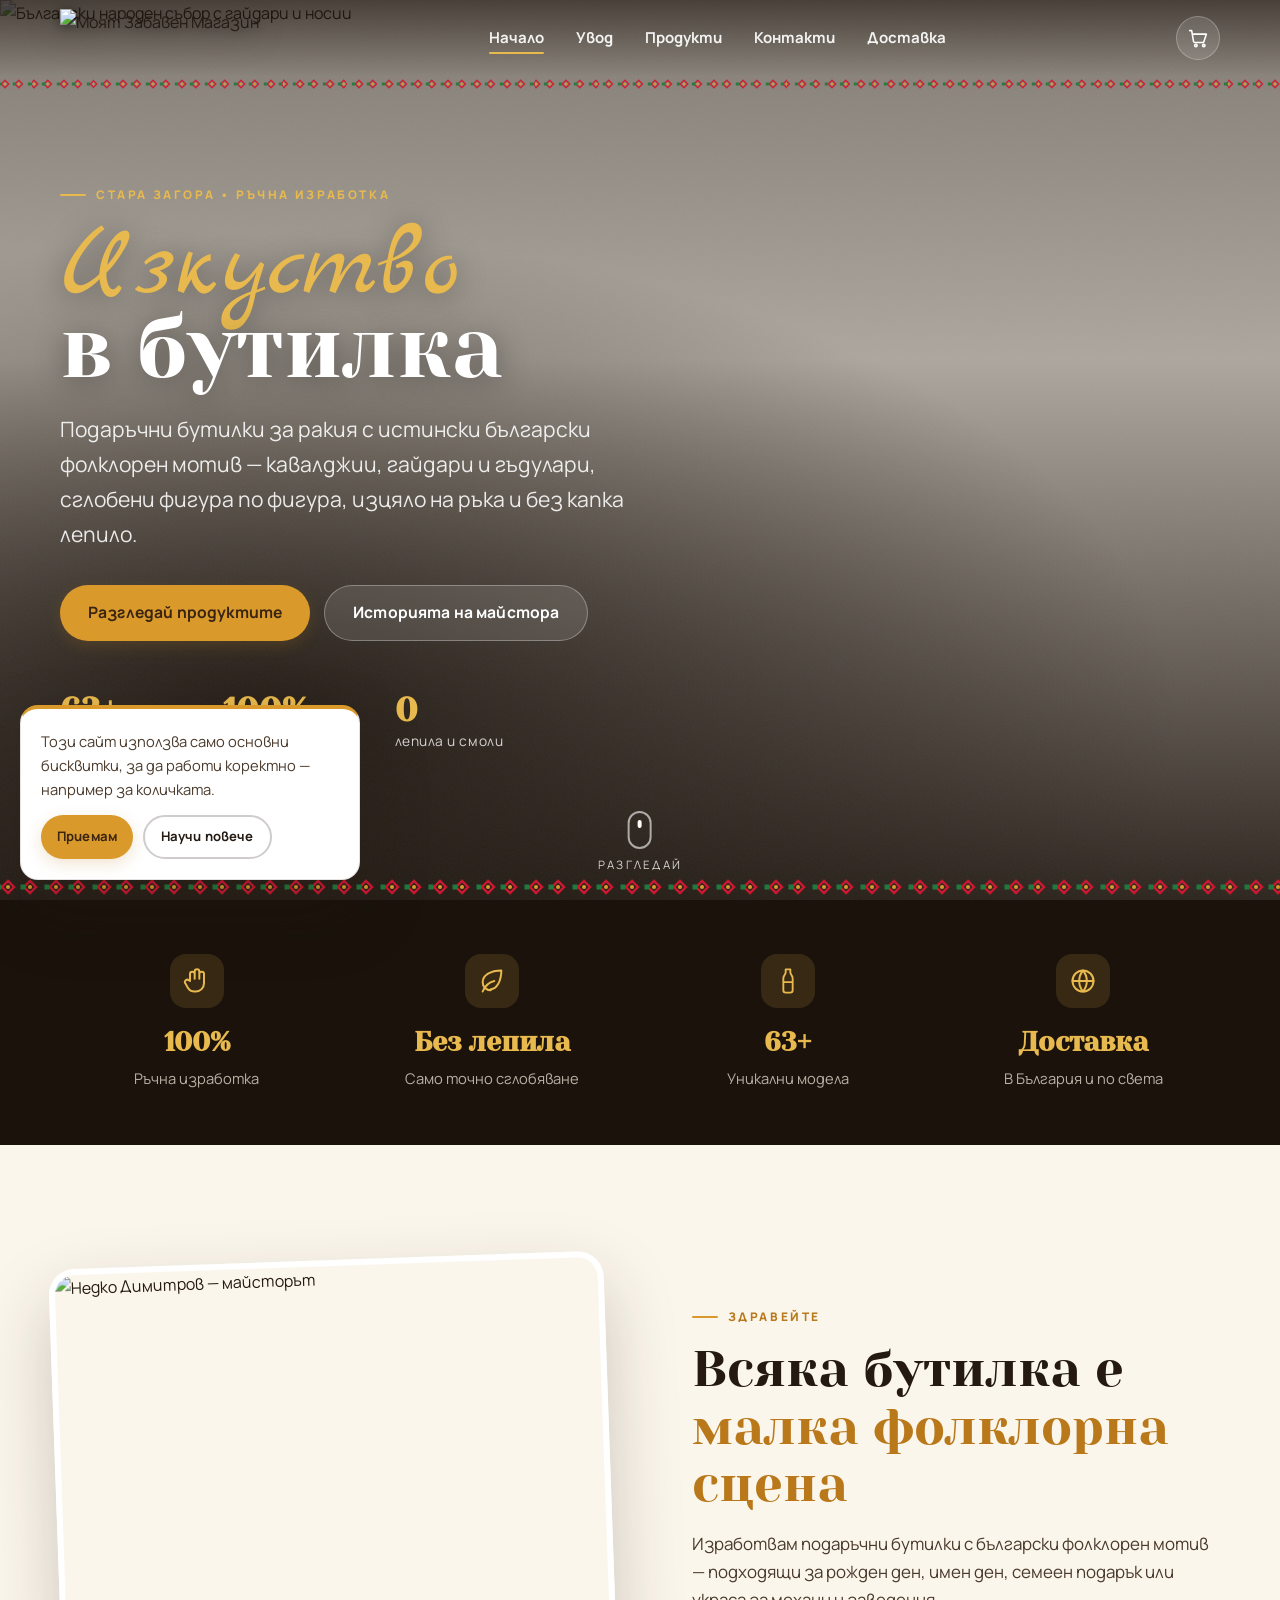
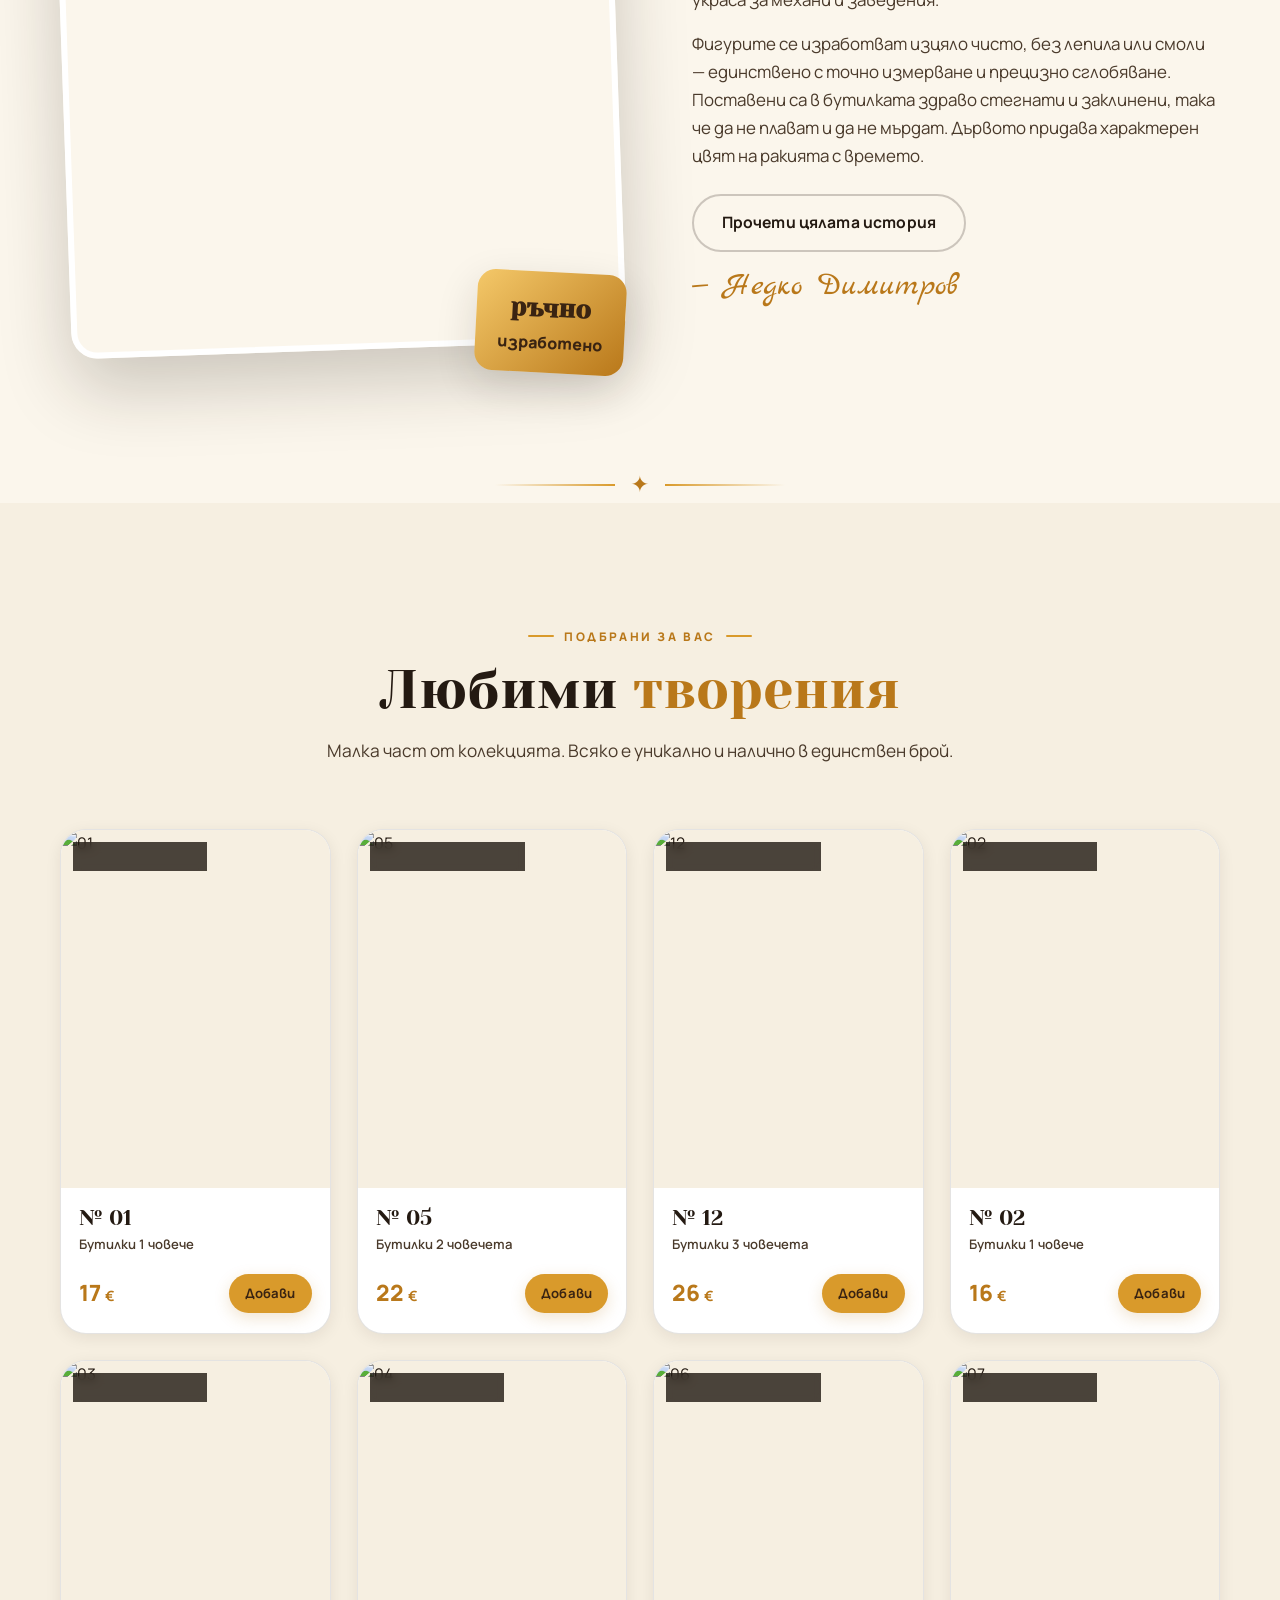
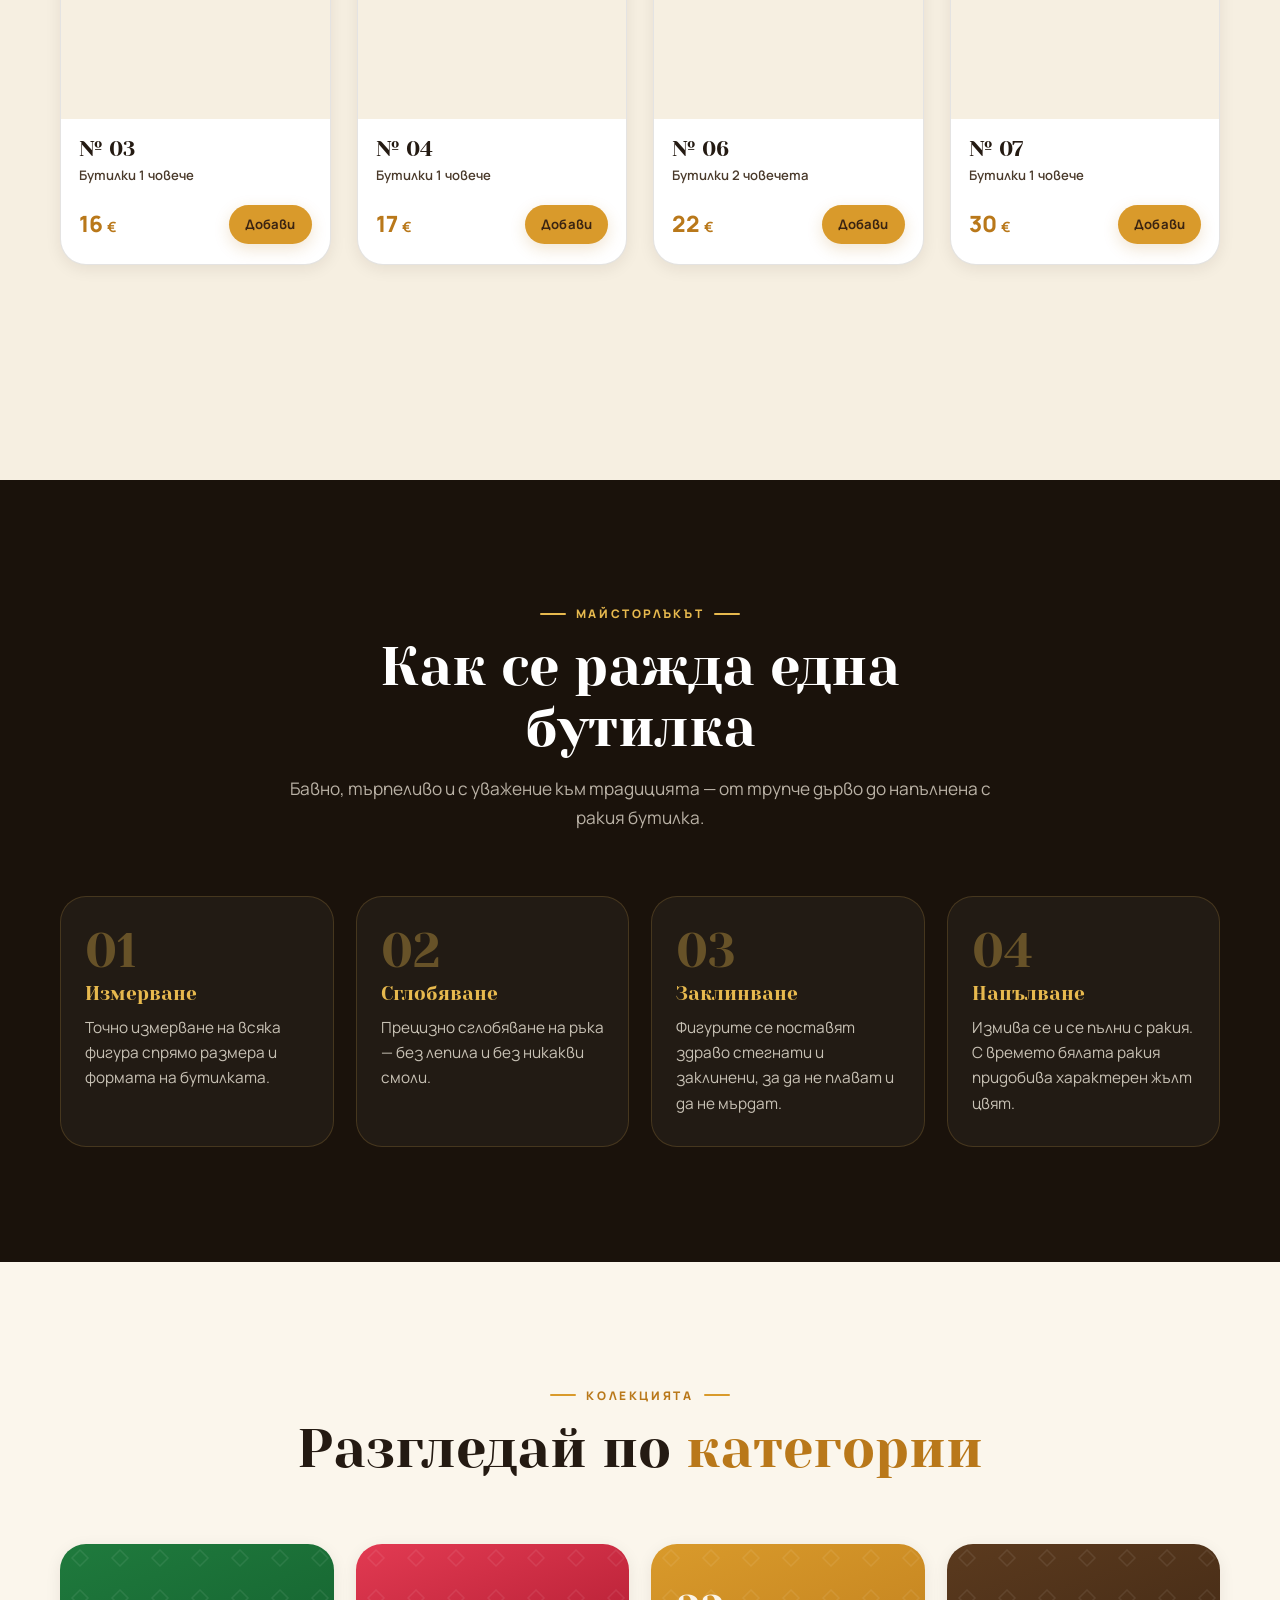
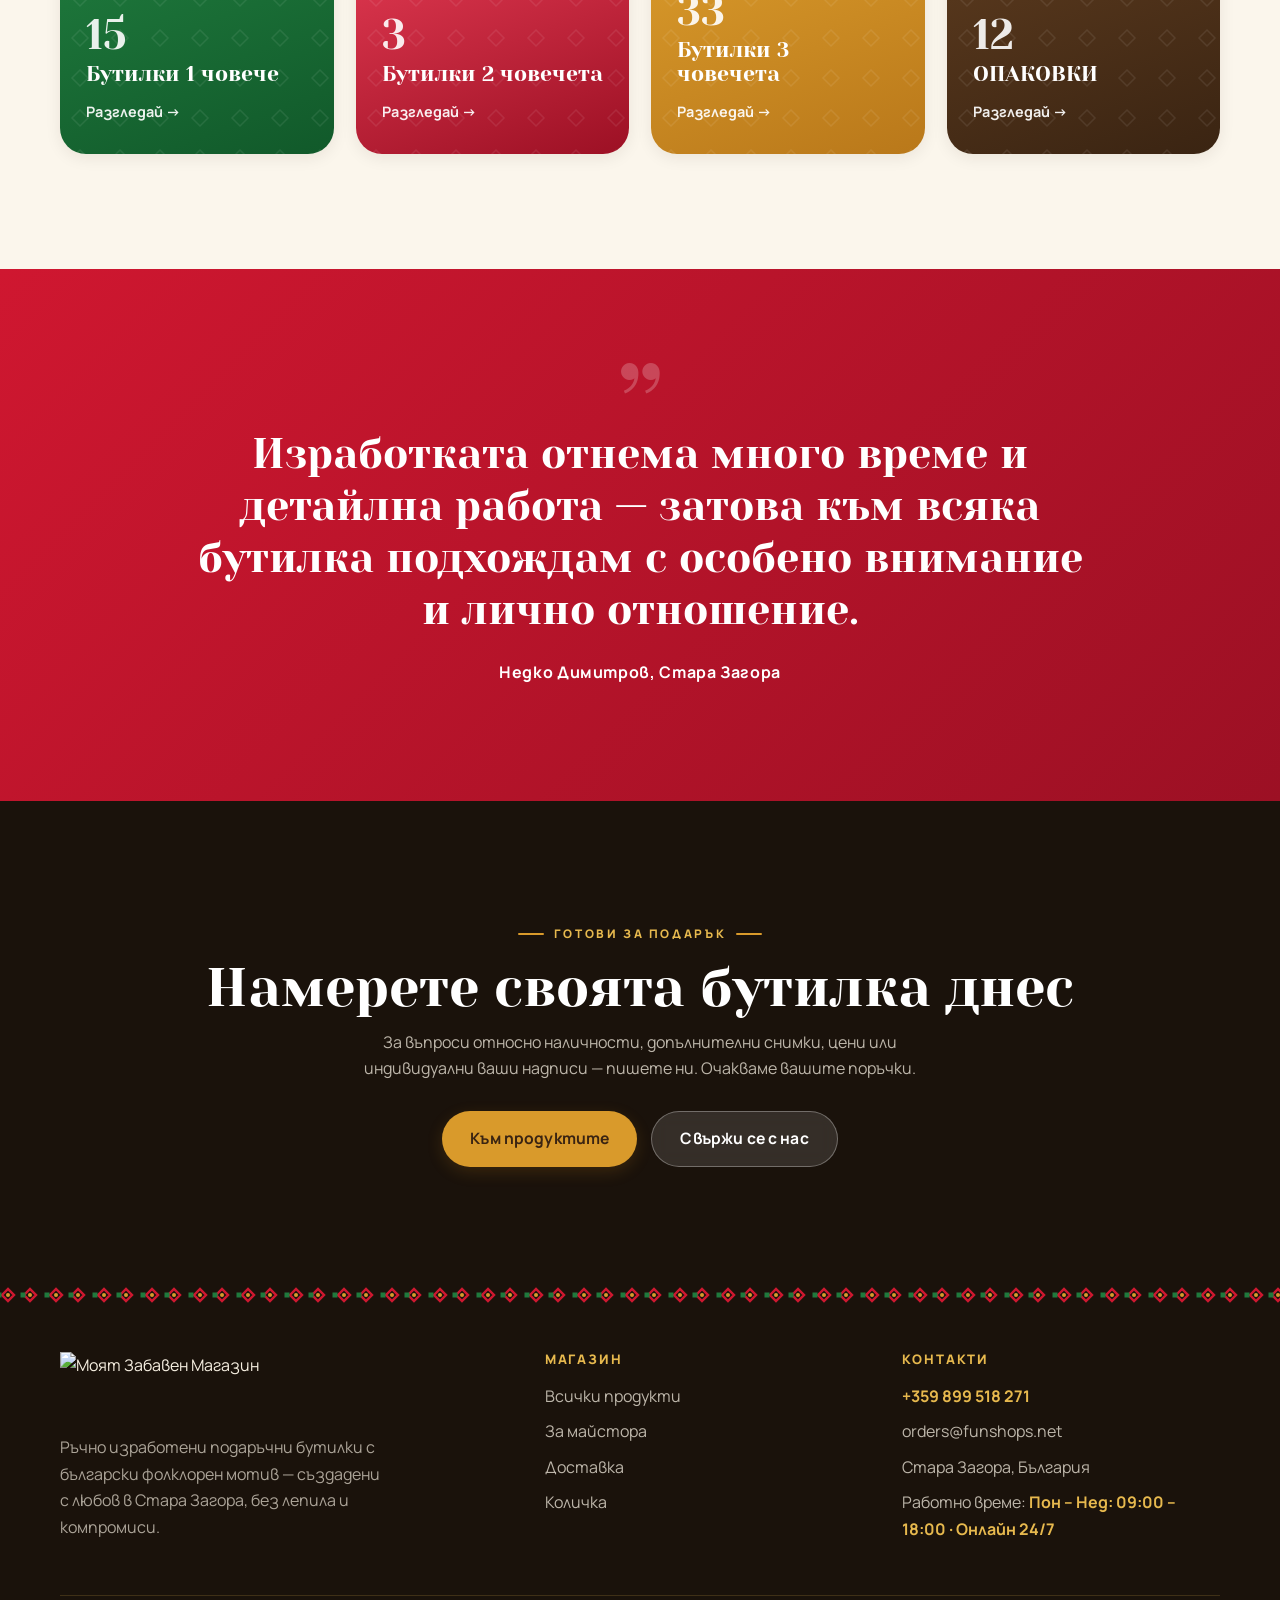
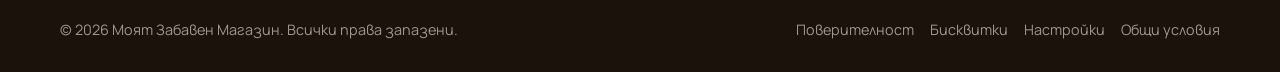
==== commit 73e967b3: "Fix products page hang when app.js is not yet deployed. Use isHidden fallback when isCatalogHidden i" ====
--- a/index.html
+++ b/index.html
@@ -219,6 +219,13 @@
     document.getElementById("ic-globe").innerHTML = S.I.globe;
 
     let categories = [];
+
+    function isHidden(id) {
+        if (typeof S.isCatalogHidden === "function") return S.isCatalogHidden(id);
+        if (typeof S.isInCart === "function") return S.isInCart(id);
+        return S.getCart().some(i => Number(i.id) === Number(id));
+    }
+
     Promise.all([S.fetchProducts(), S.fetchCategories(), S.fetchReservations()]).then(([products, cats]) => {
         categories = cats;
         renderFeatured(products);
@@ -232,7 +239,7 @@
     });
 
     function renderFeatured(products) {
-        const pool = products.filter(p => p.available && !S.isProductBlocked(p.id) && !S.isCatalogHidden(p.id)
+        const pool = products.filter(p => p.available && !S.isProductBlocked(p.id) && !isHidden(p.id)
             && /бутилк/i.test(p.category));
         const pick = [];
         const seen = new Set();
@@ -279,7 +286,7 @@
 
     function renderCats(products, categories) {
         const counts = {};
-        products.forEach(p => { if (p.available && !S.isProductBlocked(p.id) && !S.isCatalogHidden(p.id)) counts[p.category] = (counts[p.category] || 0) + 1; });
+        products.forEach(p => { if (p.available && !S.isProductBlocked(p.id) && !isHidden(p.id)) counts[p.category] = (counts[p.category] || 0) + 1; });
         const wrap = document.getElementById("homeCats");
         wrap.innerHTML = categories.map((c, i) => `
           <a href="products.html?cat=${encodeURIComponent(c)}" class="cat-card reveal" style="transition-delay:${(i%4)*70}ms">
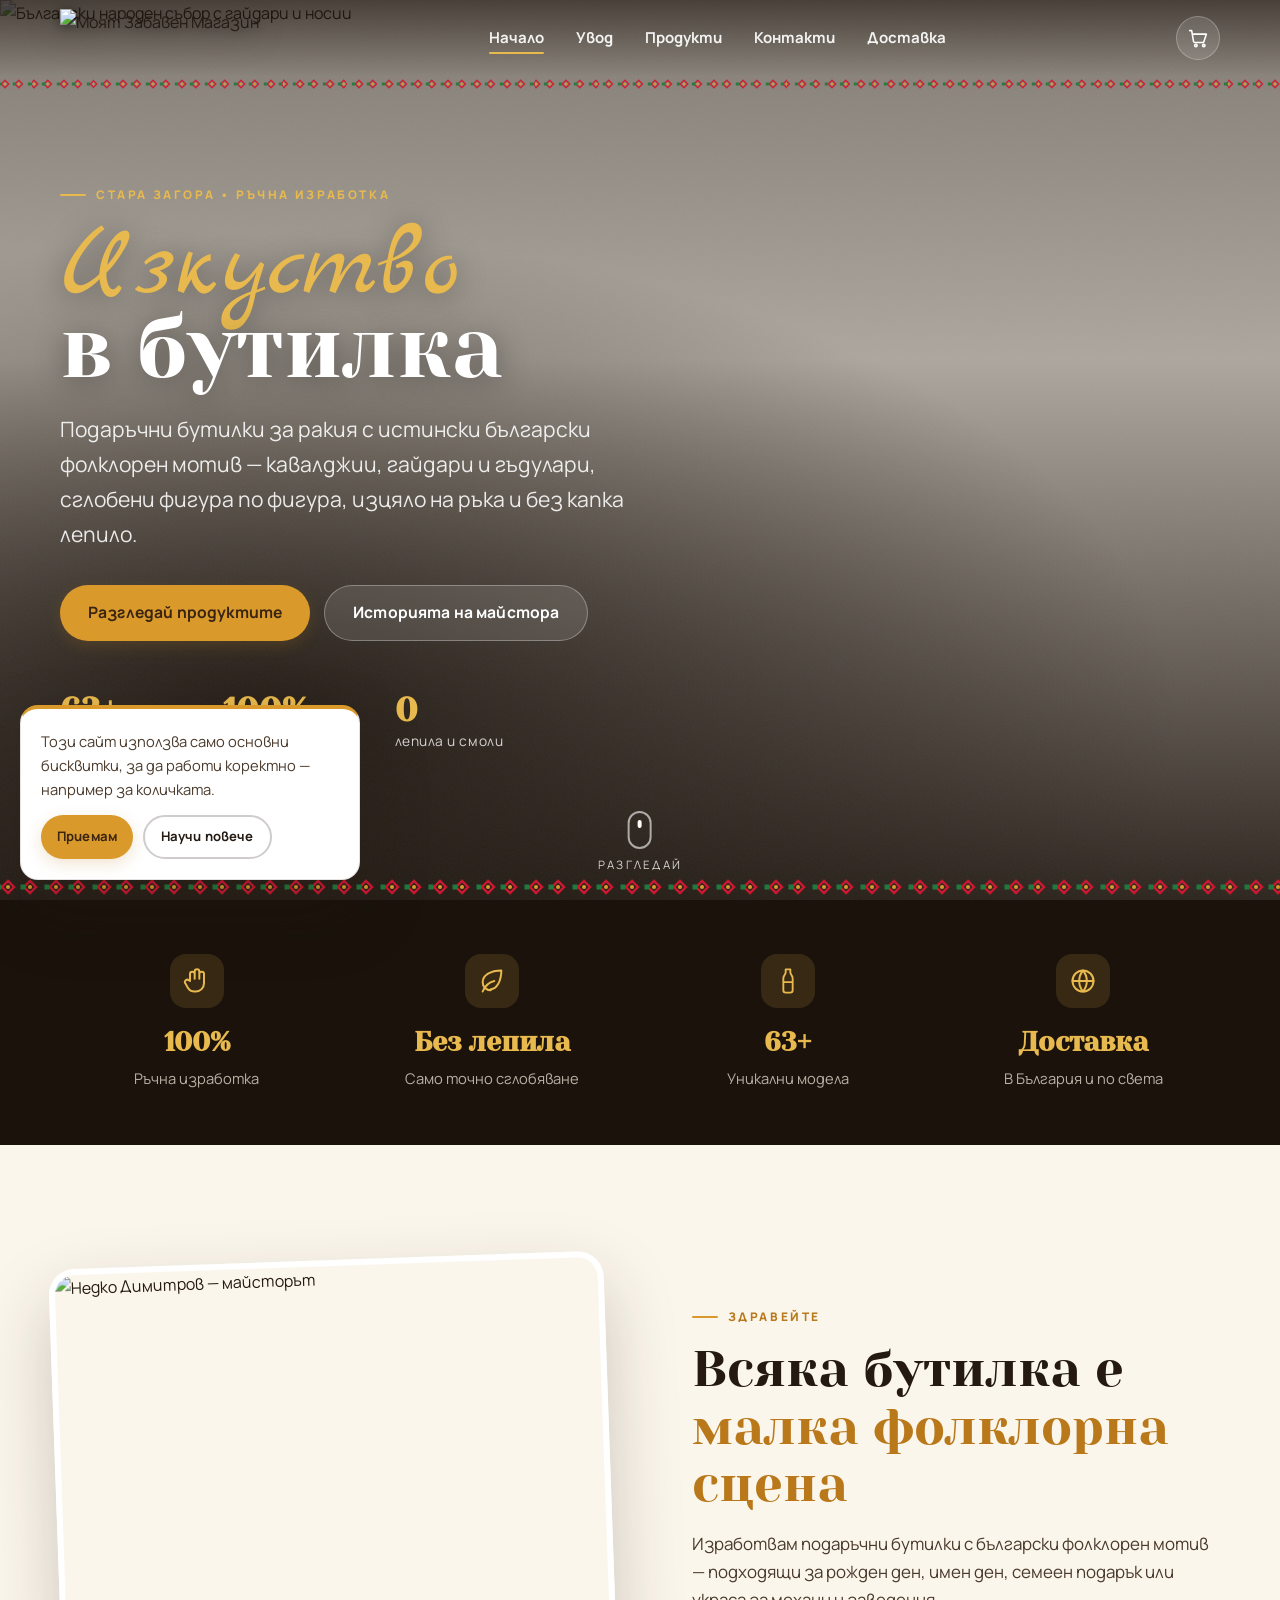
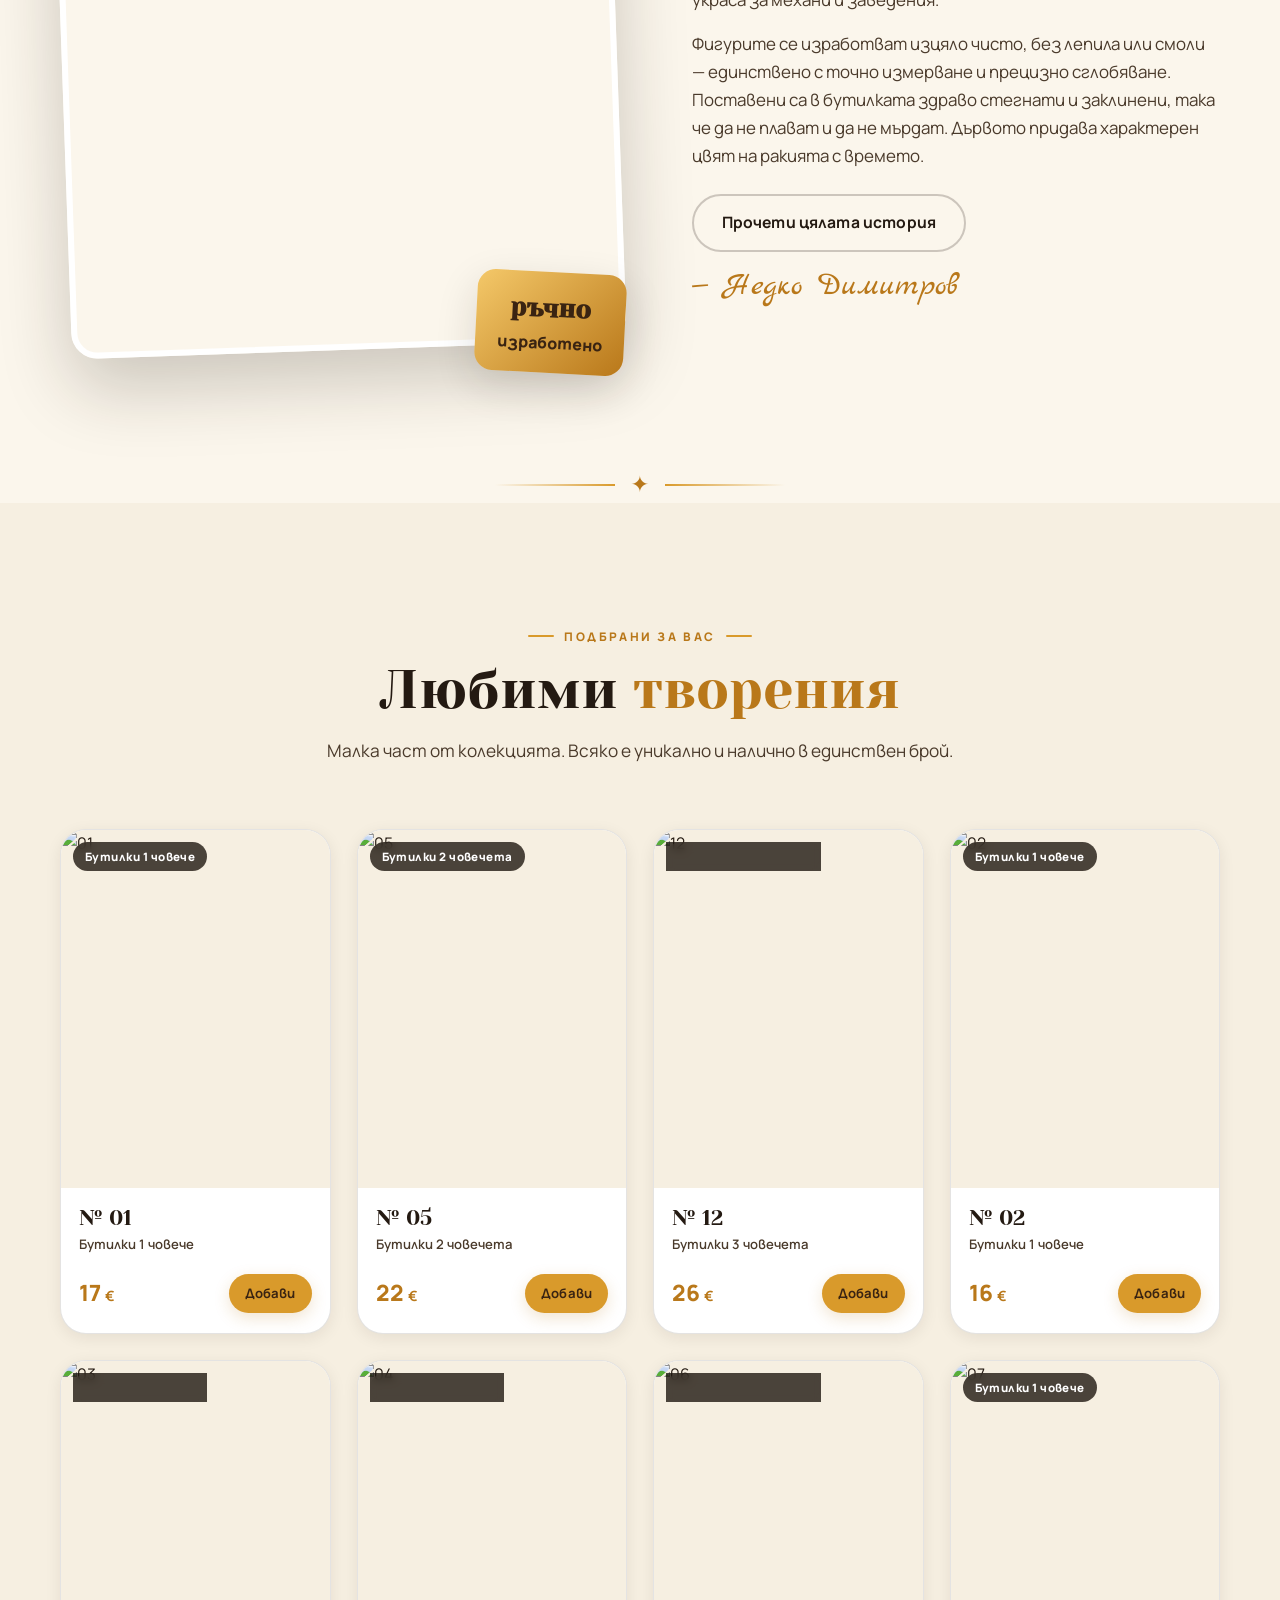
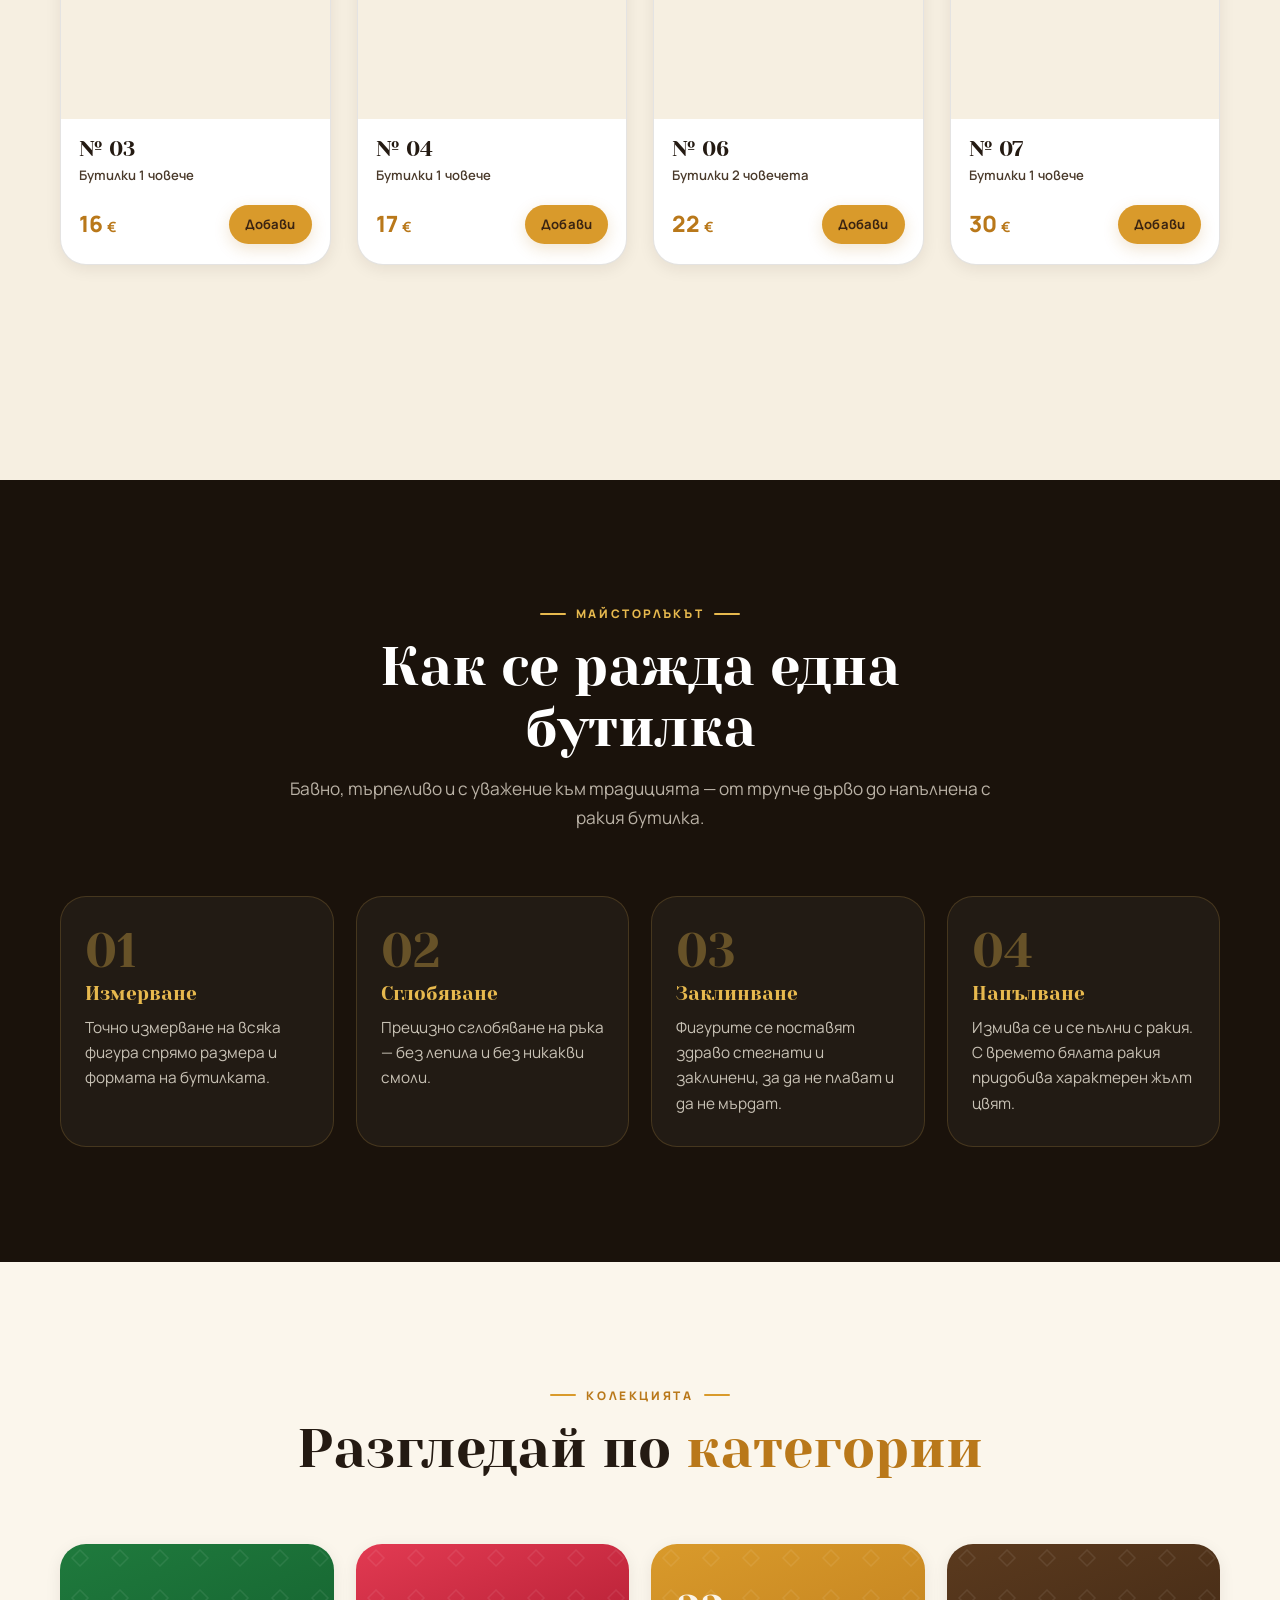
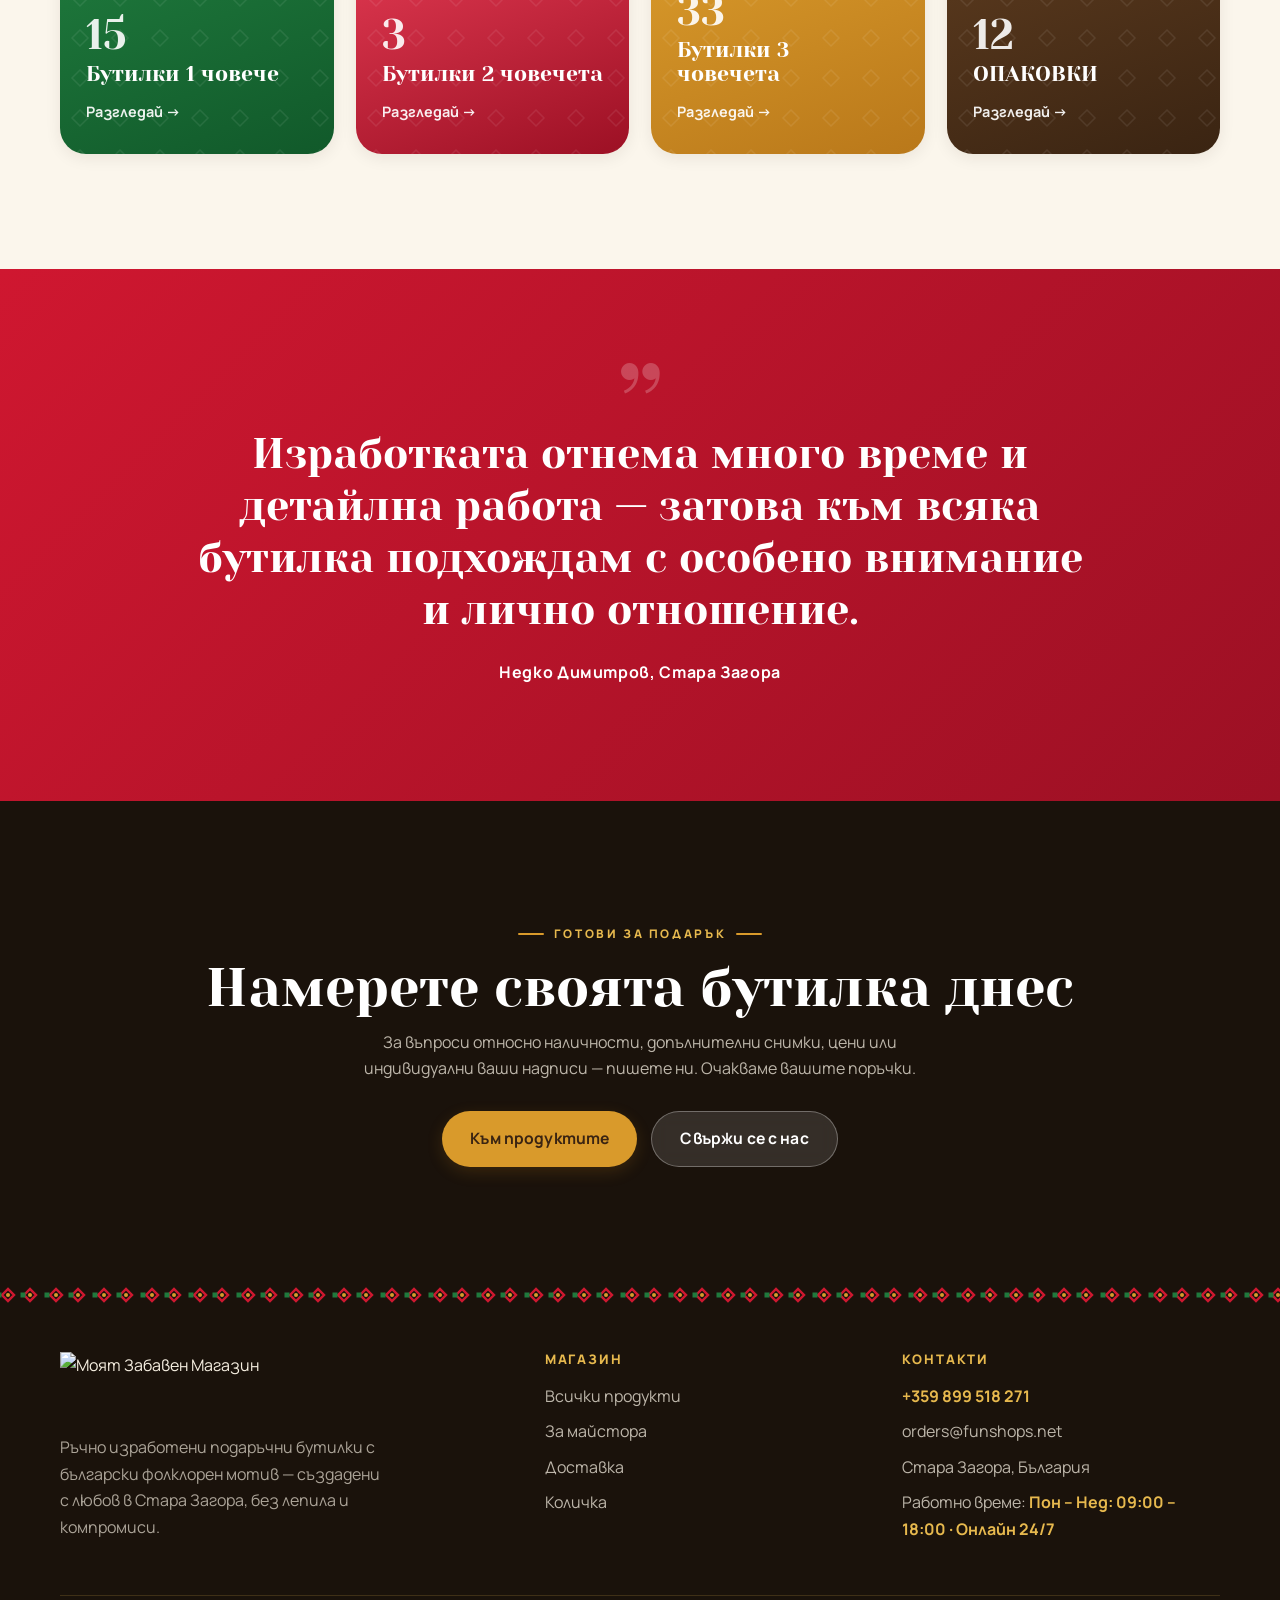
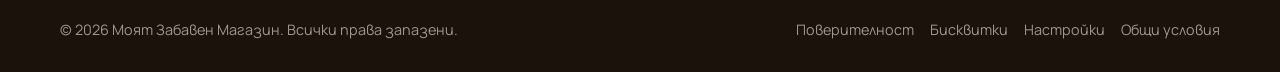
==== commit 3ceca046: "edit" ====
--- a/index.html
+++ b/index.html
@@ -60,23 +60,23 @@
     <div class="hero-top-shevitsa shevitsa thin"></div>
     <div class="container">
         <div class="hero-inner">
-            <span class="eyebrow reveal">Стара Загора • Ръчна изработка</span>
+            <span class="eyebrow reveal" data-cms="home.hero_eyebrow">Стара Загора • Ръчна изработка</span>
             <h1 class="reveal d1">
-                <span class="script">Изкуство</span>
-                в бутилка
+                <span class="script" data-cms="home.hero_title_script">Изкуство</span>
+                <span data-cms="home.hero_title_main">в бутилка</span>
             </h1>
-            <p class="lead reveal d2">
+            <p class="lead reveal d2" data-cms="home.hero_lead">
                 Подаръчни бутилки за ракия с истински български фолклорен мотив — кавалджии, гайдари
                 и гъдулари, сглобени фигура по фигура, изцяло на ръка и без капка лепило.
             </p>
             <div class="hero-cta reveal d3">
-                <a href="products.html" class="btn btn-amber">Разгледай продуктите</a>
-                <a href="uvod.html" class="btn btn-light">Историята на майстора</a>
+                <a href="products.html" class="btn btn-amber" data-cms="home.hero_cta_products">Разгледай продуктите</a>
+                <a href="uvod.html" class="btn btn-light" data-cms="home.hero_cta_story">Историята на майстора</a>
             </div>
             <div class="hero-stats reveal d4">
-                <div class="stat"><b><span data-count="63" data-suffix="+">0</span></b><span>модела на склад</span></div>
-                <div class="stat"><b>100%</b><span>ръчна изработка</span></div>
-                <div class="stat"><b><span data-count="0">0</span></b><span>лепила и смоли</span></div>
+                <div class="stat"><b><span data-count="63" data-suffix="+">0</span></b><span data-cms="home.stat_models">модела на склад</span></div>
+                <div class="stat"><b>100%</b><span data-cms="home.stat_hand">ръчна изработка</span></div>
+                <div class="stat"><b><span data-count="0">0</span></b><span data-cms="home.stat_glue">лепила и смоли</span></div>
             </div>
         </div>
     </div>
@@ -93,19 +93,19 @@
     <div class="container">
         <div class="t-item reveal">
             <div class="ic" id="ic-hand"></div>
-            <b>100%</b><span>Ръчна изработка</span>
+            <b data-cms="home.trust_hand_b">100%</b><span data-cms="home.trust_hand_s">Ръчна изработка</span>
         </div>
         <div class="t-item reveal d1">
             <div class="ic" id="ic-leaf"></div>
-            <b>Без лепила</b><span>Само точно сглобяване</span>
+            <b data-cms="home.trust_glue_b">Без лепила</b><span data-cms="home.trust_glue_s">Само точно сглобяване</span>
         </div>
         <div class="t-item reveal d2">
             <div class="ic" id="ic-bottle"></div>
-            <b><span data-count="63" data-suffix="+">0</span></b><span>Уникални модела</span>
+            <b><span data-count="63" data-suffix="+">0</span></b><span data-cms="home.trust_models_s">Уникални модела</span>
         </div>
         <div class="t-item reveal d3">
             <div class="ic" id="ic-globe"></div>
-            <b>Доставка</b><span>В България и по света</span>
+            <b data-cms="home.trust_ship_b">Доставка</b><span data-cms="home.trust_ship_s">В България и по света</span>
         </div>
     </div>
 </section>
@@ -121,19 +121,19 @@
                 <div class="badge-craft"><b>ръчно</b>изработено</div>
             </div>
             <div class="story-content">
-                <span class="eyebrow reveal">Здравейте</span>
-                <h2 class="reveal d1">Всяка бутилка е<br><span class="text-amber">малка фолклорна сцена</span></h2>
-                <p class="reveal d2">
+                <span class="eyebrow reveal" data-cms="home.story_eyebrow">Здравейте</span>
+                <h2 class="reveal d1"><span data-cms="home.story_title">Всяка бутилка е</span><br><span class="text-amber" data-cms="home.story_highlight">малка фолклорна сцена</span></h2>
+                <p class="reveal d2" data-cms="home.story_p1">
                     Изработвам подаръчни бутилки с български фолклорен мотив — подходящи за рожден ден,
                     имен ден, семеен подарък или украса за механи и заведения.
                 </p>
-                <p class="reveal d2">
+                <p class="reveal d2" data-cms="home.story_p2">
                     Фигурите се изработват изцяло чисто, без лепила или смоли — единствено с точно измерване
                     и прецизно сглобяване. Поставени са в бутилката здраво стегнати и заклинени, така че да не плават
                     и да не мърдат. Дървото придава характерен цвят на ракията с времето.
                 </p>
-                <a href="uvod.html" class="btn btn-ghost reveal d3" style="margin-top:8px">Прочети цялата история</a>
-                <div class="story-sign reveal d3">— Недко Димитров</div>
+                <a href="uvod.html" class="btn btn-ghost reveal d3" style="margin-top:8px" data-cms="home.story_link">Прочети цялата история</a>
+                <div class="story-sign reveal d3" data-cms="home.story_sign">— Недко Димитров</div>
             </div>
         </div>
     </div>
@@ -145,13 +145,13 @@
 <section class="section" style="background:var(--cream)">
     <div class="container">
         <div class="section-head">
-            <span class="eyebrow center reveal">Подбрани за вас</span>
-            <h2 class="reveal d1">Любими <span class="text-amber">творения</span></h2>
-            <p class="reveal d2">Малка част от колекцията. Всяко е уникално и налично в единствен брой.</p>
+            <span class="eyebrow center reveal" data-cms="home.featured_eyebrow">Подбрани за вас</span>
+            <h2 class="reveal d1"><span data-cms="home.featured_title">Любими</span> <span class="text-amber" data-cms="home.featured_highlight">творения</span></h2>
+            <p class="reveal d2" data-cms="home.featured_sub">Малка част от колекцията. Всяко е уникално и налично в единствен брой.</p>
         </div>
         <div class="products-grid" id="featured"></div>
         <div style="text-align:center; margin-top:46px" class="reveal">
-            <a href="products.html" class="btn btn-amber">Виж всички продукти&nbsp;&nbsp;→</a>
+            <a href="products.html" class="btn btn-amber" data-cms="home.featured_btn">Виж всички продукти&nbsp;&nbsp;→</a>
         </div>
     </div>
 </section>
@@ -160,11 +160,11 @@
 <section class="section process">
     <div class="container">
         <div class="section-head">
-            <span class="eyebrow center reveal">Майсторлъкът</span>
-            <h2 class="reveal d1">Как се ражда една бутилка</h2>
-            <p class="reveal d2">Бавно, търпеливо и с уважение към традицията — от трупче дърво до напълнена с ракия бутилка.</p>
-        </div>
-        <div class="steps">
+            <span class="eyebrow center reveal" data-cms="home.process_eyebrow">Майсторлъкът</span>
+            <h2 class="reveal d1" data-cms="home.process_title">Как се ражда една бутилка</h2>
+            <p class="reveal d2" data-cms="home.process_sub">Бавно, търпеливо и с уважение към традицията — от трупче дърво до напълнена с ракия бутилка.</p>
+        </div>
+        <div class="steps" data-cms-steps="home.process_steps">
             <div class="step reveal"><div class="num"></div><h3>Измерване</h3><p>Точно измерване на всяка фигура спрямо размера и формата на бутилката.</p></div>
             <div class="step reveal d1"><div class="num"></div><h3>Сглобяване</h3><p>Прецизно сглобяване на ръка — без лепила и без никакви смоли.</p></div>
             <div class="step reveal d2"><div class="num"></div><h3>Заклинване</h3><p>Фигурите се поставят здраво стегнати и заклинени, за да не плават и да не мърдат.</p></div>
@@ -177,8 +177,8 @@
 <section class="section" style="background:var(--parchment)">
     <div class="container">
         <div class="section-head">
-            <span class="eyebrow center reveal">Колекцията</span>
-            <h2 class="reveal d1">Разгледай по <span class="text-amber">категории</span></h2>
+            <span class="eyebrow center reveal" data-cms="home.cats_eyebrow">Колекцията</span>
+            <h2 class="reveal d1"><span data-cms="home.cats_title">Разгледай по</span> <span class="text-amber" data-cms="home.cats_highlight">категории</span></h2>
         </div>
         <div class="cat-grid" id="homeCats"></div>
     </div>
@@ -188,22 +188,22 @@
 <section class="section quote">
     <div class="container">
         <div class="mark reveal">&rdquo;</div>
-        <blockquote class="reveal d1">Изработката отнема много време и детайлна работа — затова към всяка бутилка подхождам с особено внимание и лично отношение.</blockquote>
-        <cite class="reveal d2">Недко Димитров, Стара Загора</cite>
+        <blockquote class="reveal d1" data-cms="home.quote_text">Изработката отнема много време и детайлна работа — затова към всяка бутилка подхождам с особено внимание и лично отношение.</blockquote>
+        <cite class="reveal d2" data-cms="home.quote_cite">Недко Димитров, Стара Загора</cite>
     </div>
 </section>
 
 <!-- ===================== CTA ===================== -->
 <section class="section" style="background:var(--night); text-align:center">
     <div class="container">
-        <span class="eyebrow center reveal" style="color:var(--gold)">Готови за подарък</span>
-        <h2 class="reveal d1" style="color:#fff; font-size:clamp(2rem,5vw,3.4rem); margin:14px 0 10px">Намерете своята бутилка днес</h2>
-        <p class="reveal d2" style="color:rgba(246,239,225,.74); max-width:560px; margin:0 auto 30px">
+        <span class="eyebrow center reveal" style="color:var(--gold)" data-cms="home.cta_eyebrow">Готови за подарък</span>
+        <h2 class="reveal d1" style="color:#fff; font-size:clamp(2rem,5vw,3.4rem); margin:14px 0 10px" data-cms="home.cta_title">Намерете своята бутилка днес</h2>
+        <p class="reveal d2" style="color:rgba(246,239,225,.74); max-width:560px; margin:0 auto 30px" data-cms="home.cta_text">
             За въпроси относно наличности, допълнителни снимки, цени или индивидуални ваши надписи — пишете ни. Очакваме вашите поръчки.
         </p>
         <div class="reveal d3" style="display:flex; gap:14px; justify-content:center; flex-wrap:wrap">
-            <a href="products.html" class="btn btn-amber">Към продуктите</a>
-            <a href="contacts.html" class="btn btn-light">Свържи се с нас</a>
+            <a href="products.html" class="btn btn-amber" data-cms="home.cta_btn_products">Към продуктите</a>
+            <a href="contacts.html" class="btn btn-light" data-cms="home.cta_btn_contact">Свържи се с нас</a>
         </div>
     </div>
 </section>
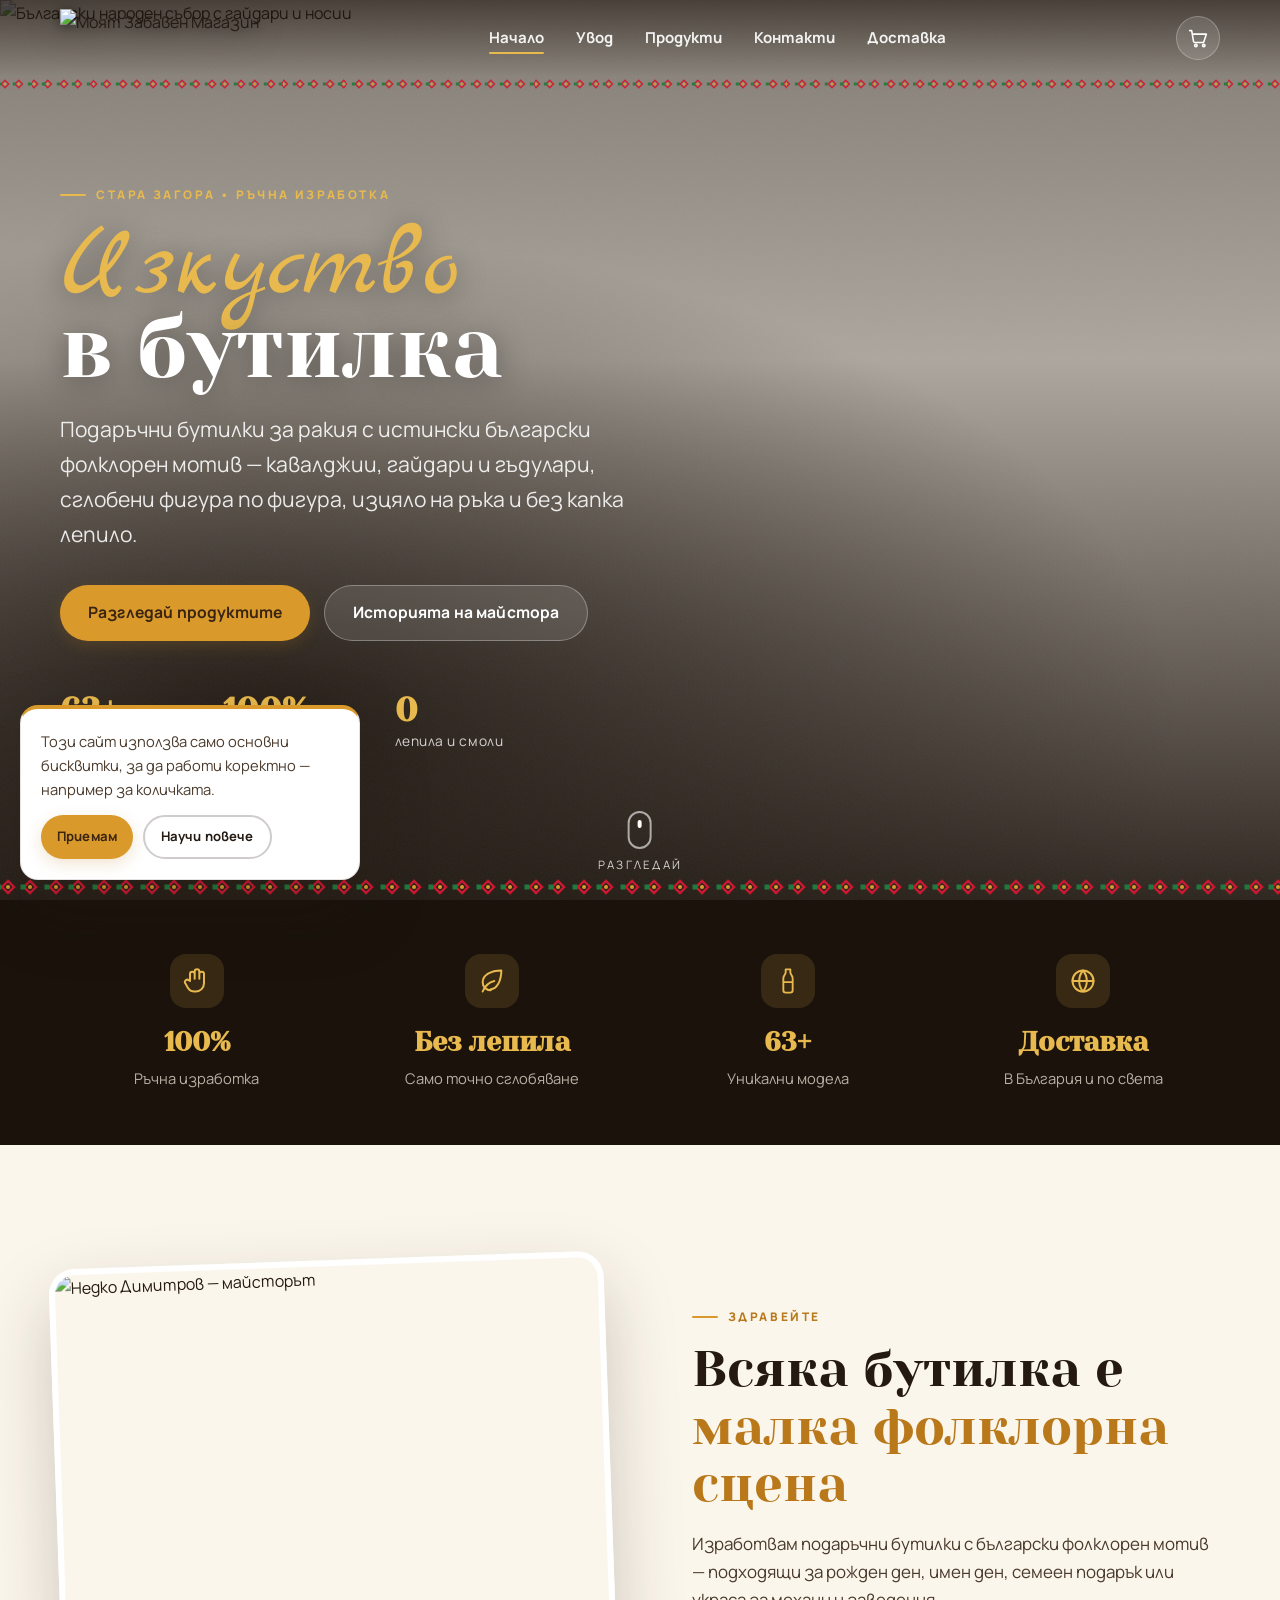
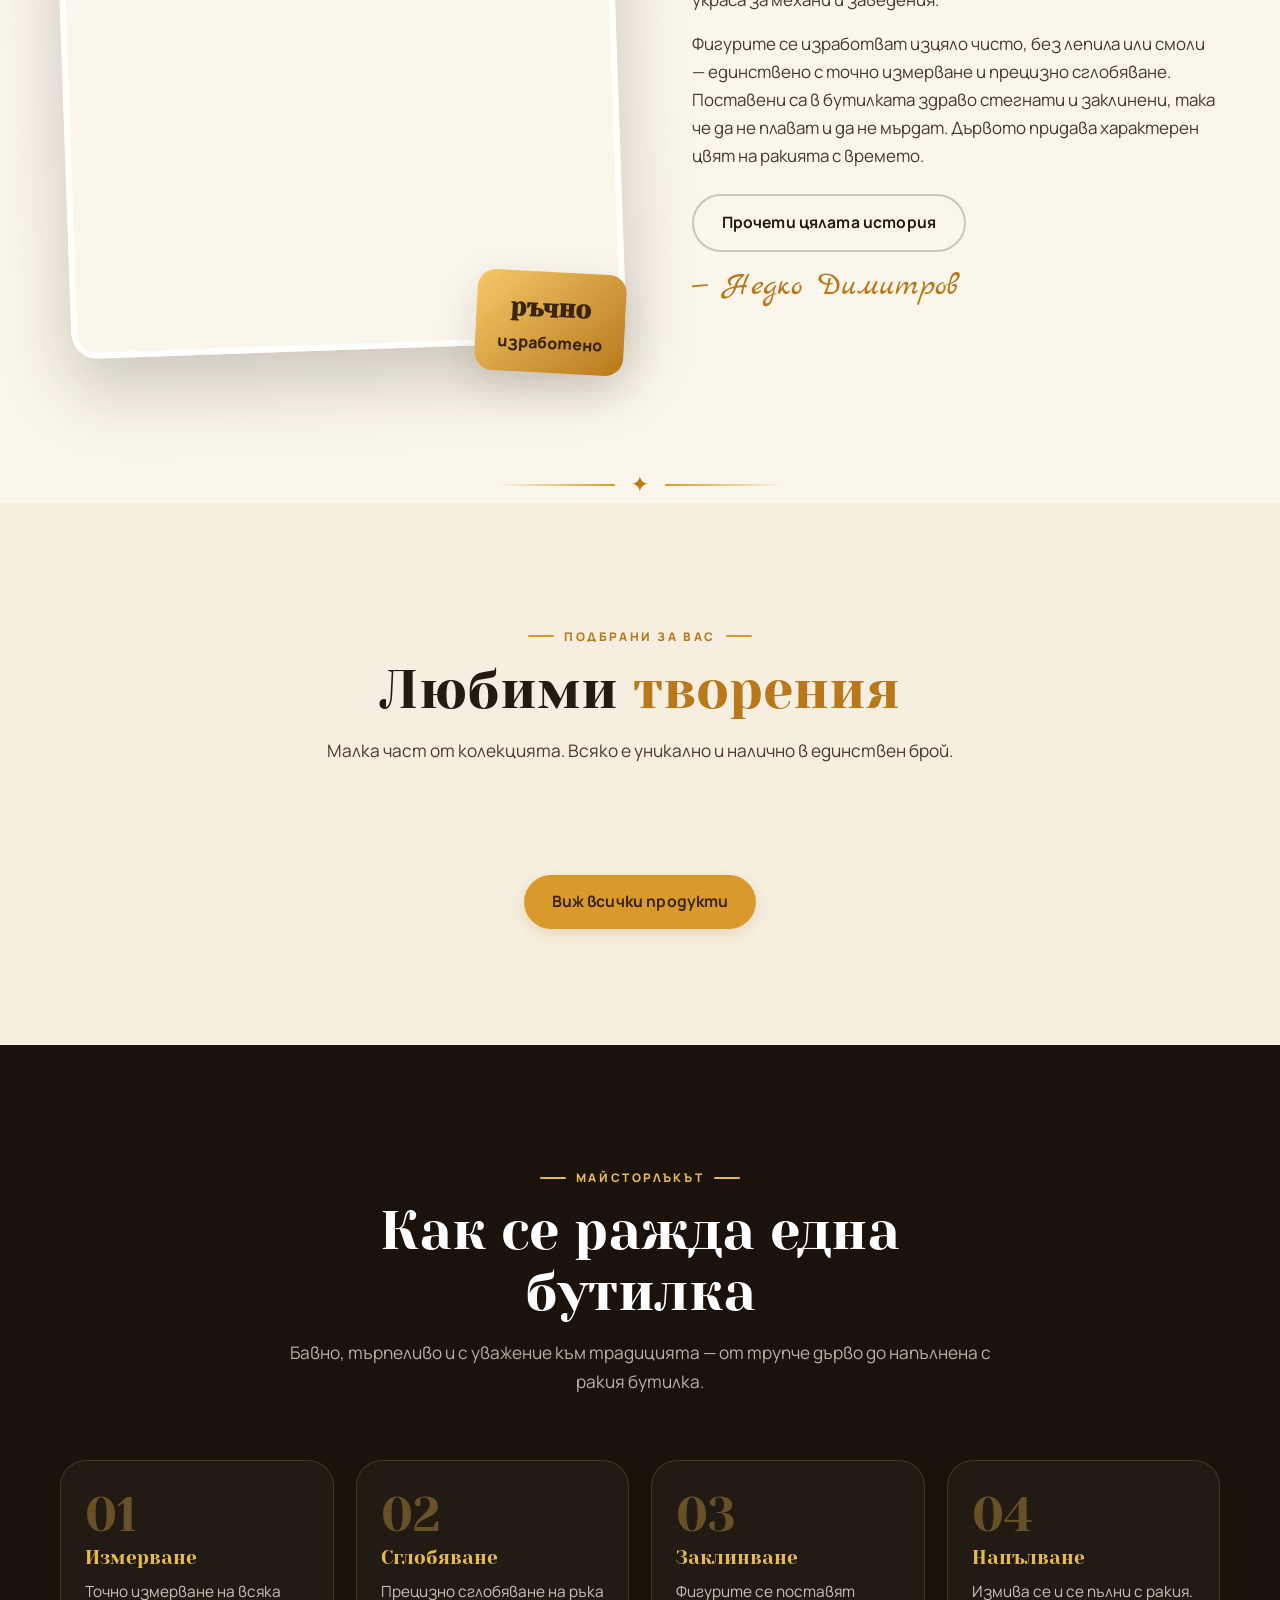
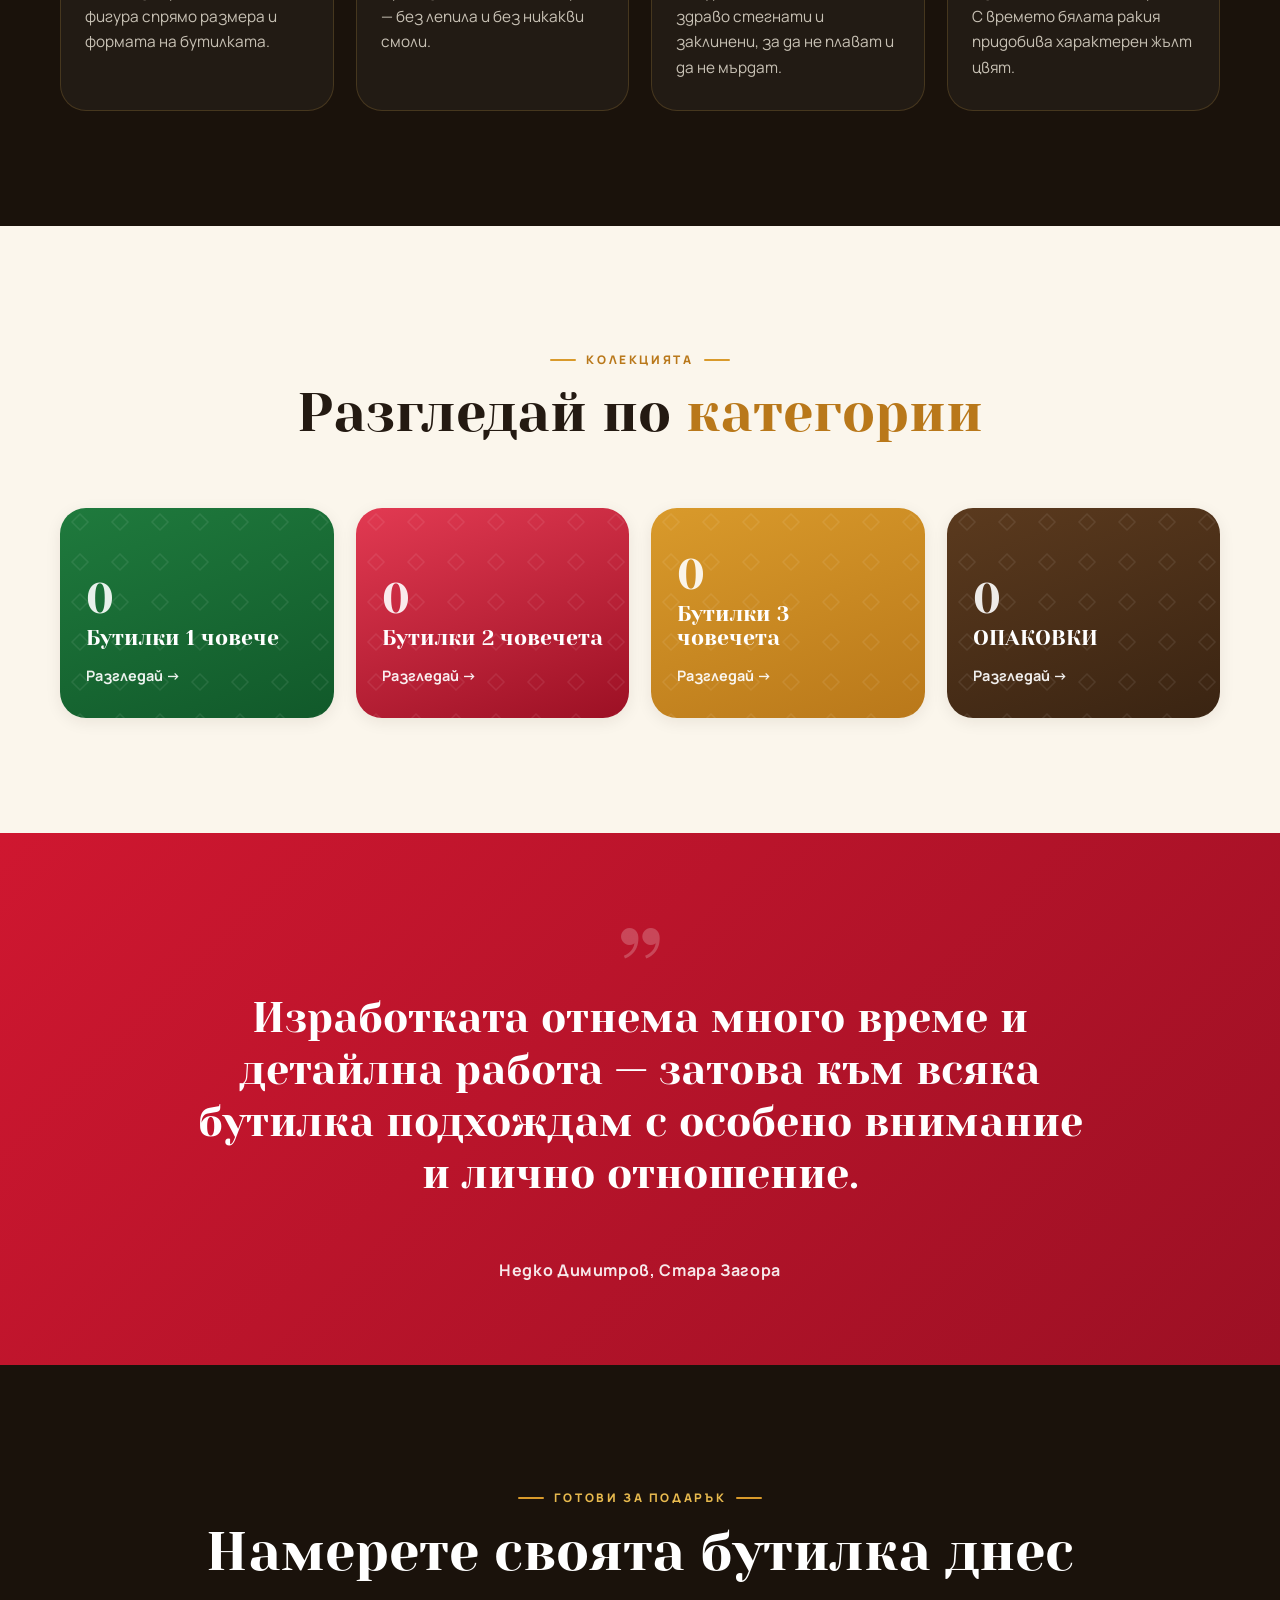
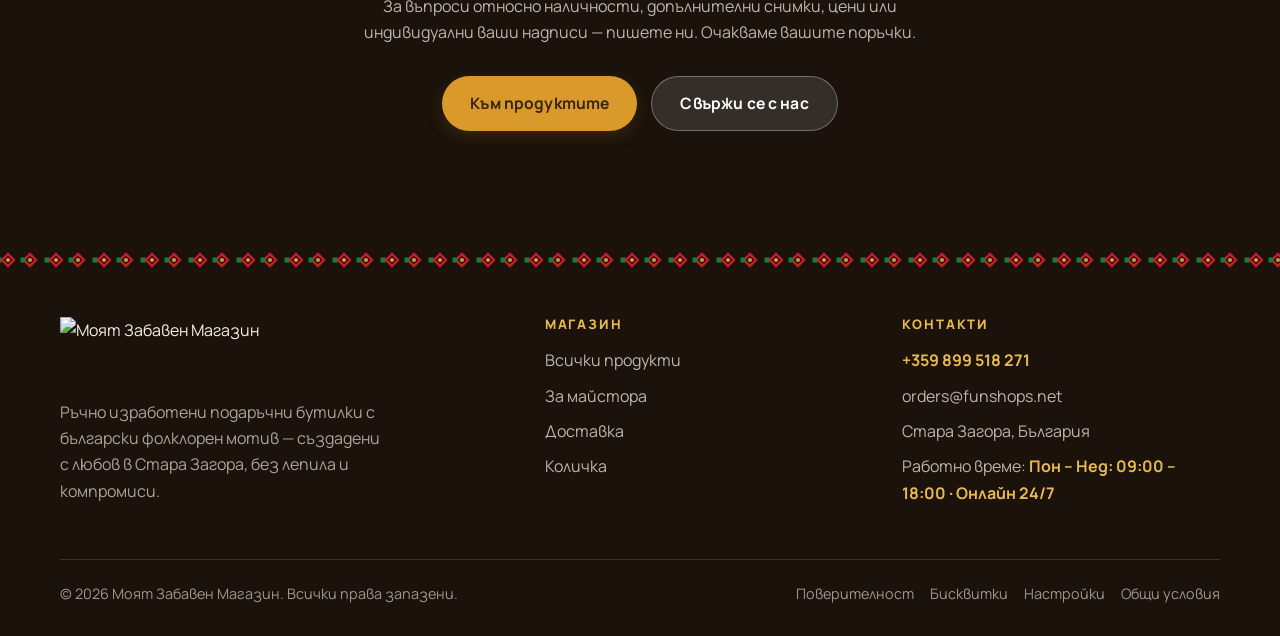
==== commit 644607b1: "Last changes" ====
--- a/index.html
+++ b/index.html
@@ -278,7 +278,7 @@
         grid.querySelectorAll(".pc-add").forEach(btn => {
             btn.addEventListener("click", async (e) => {
                 e.preventDefault();
-                const p = products.find(x => x.id === Number(btn.dataset.id));
+                const p = products.find(x => String(x.id) === String(btn.dataset.id));
                 if (p && (await S.addToCart(p))) renderFeatured(products);
             });
         });
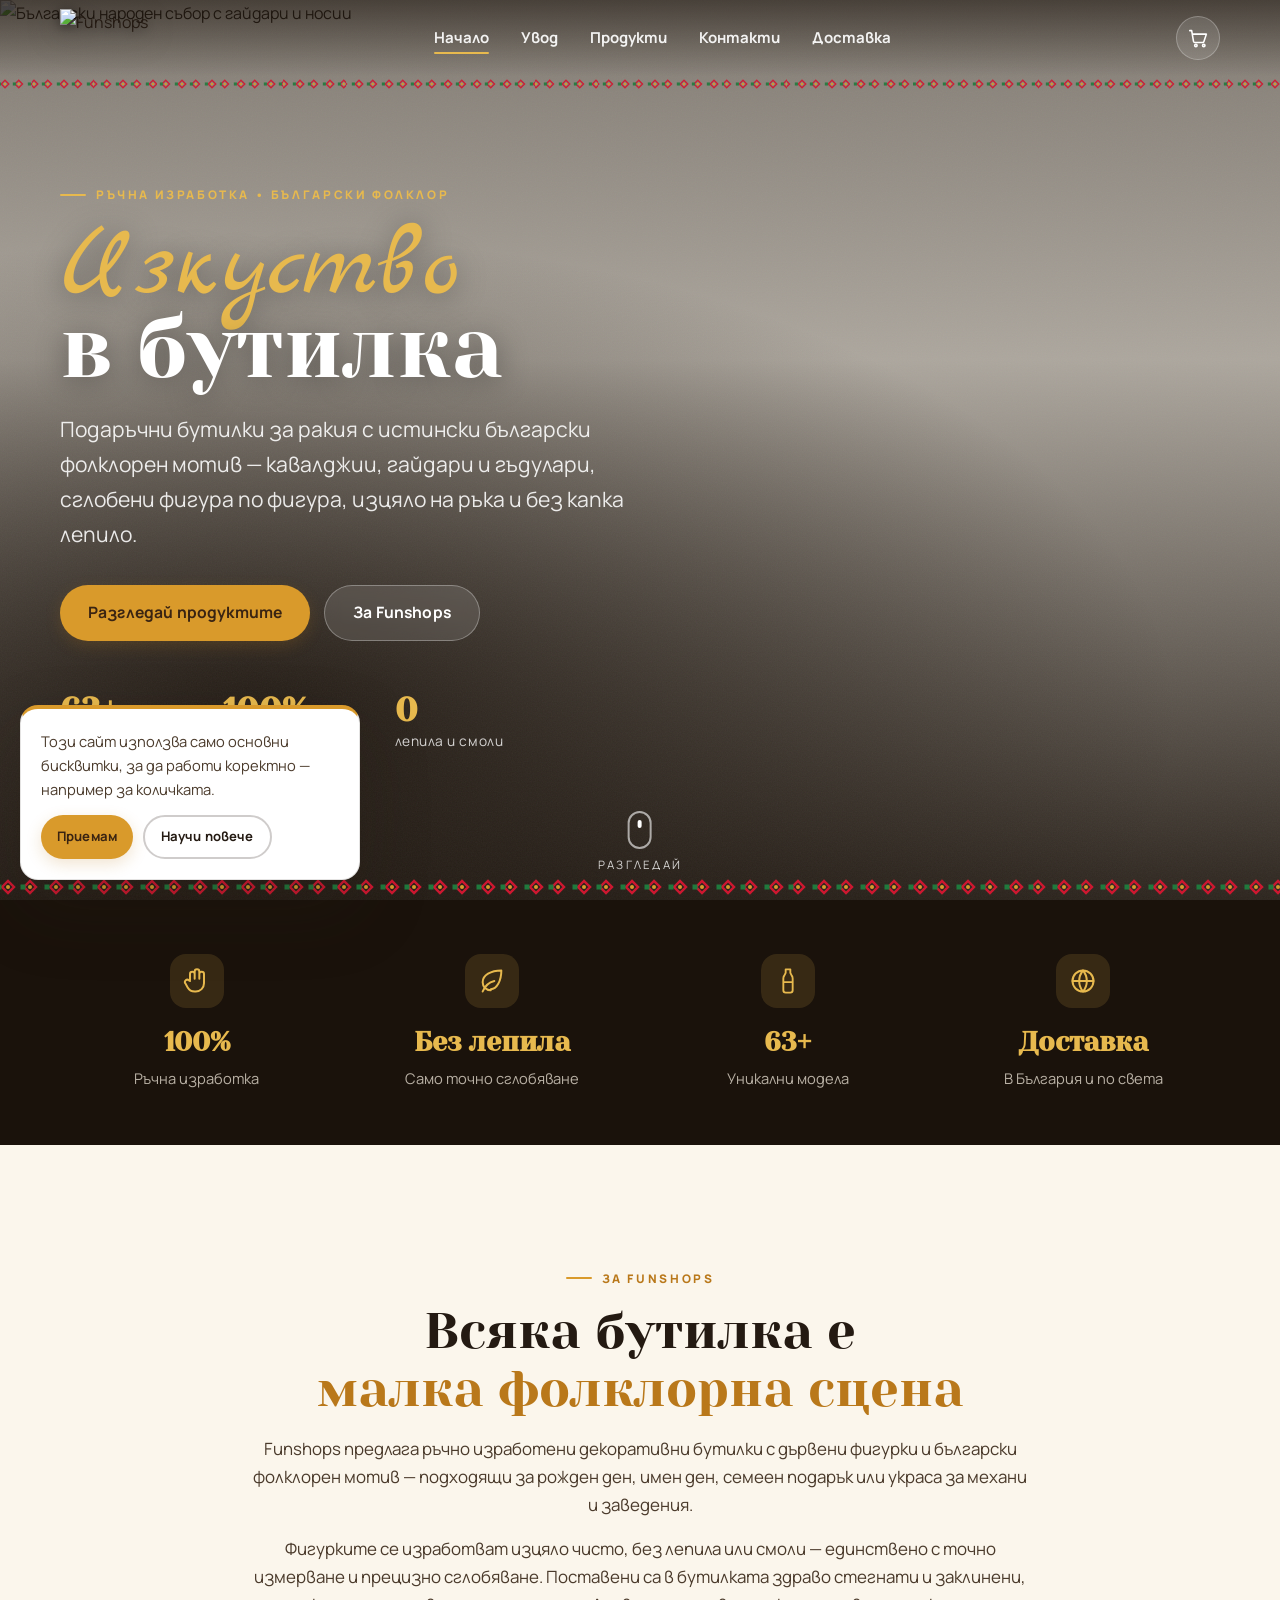
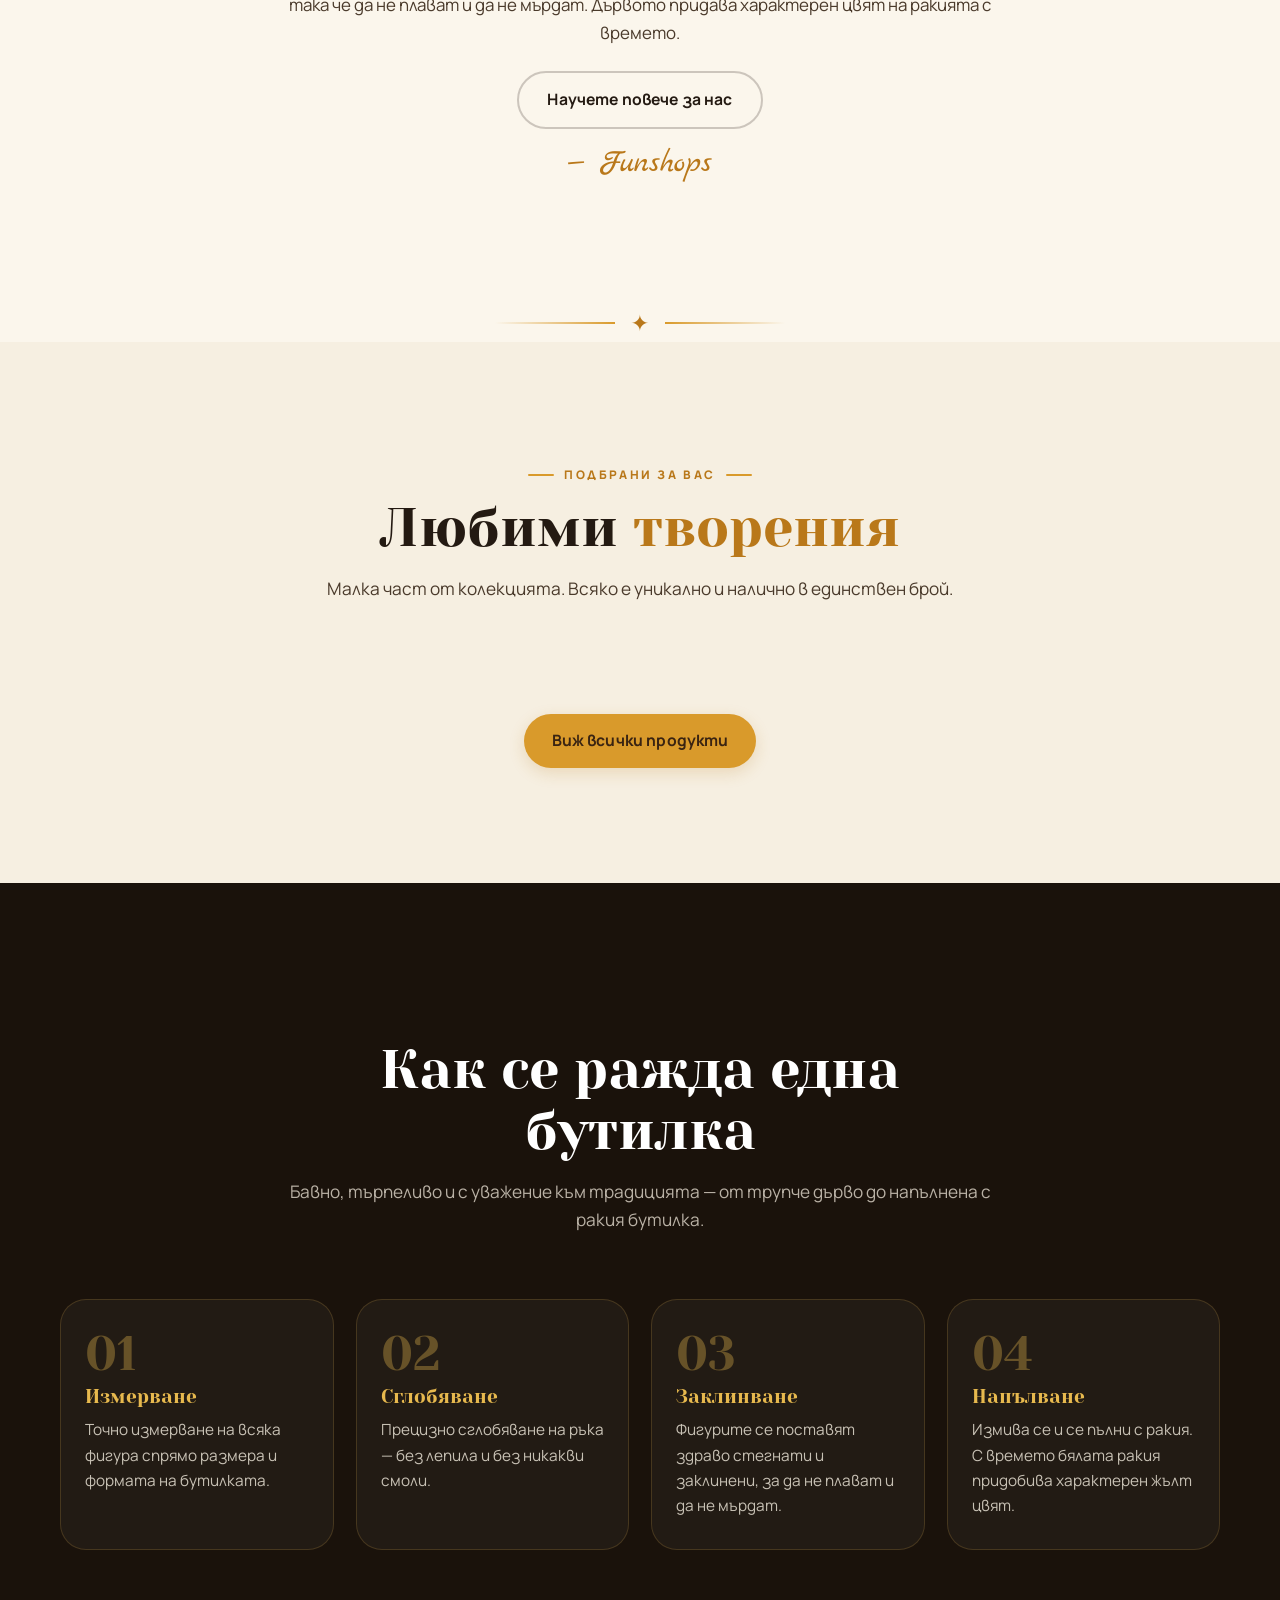
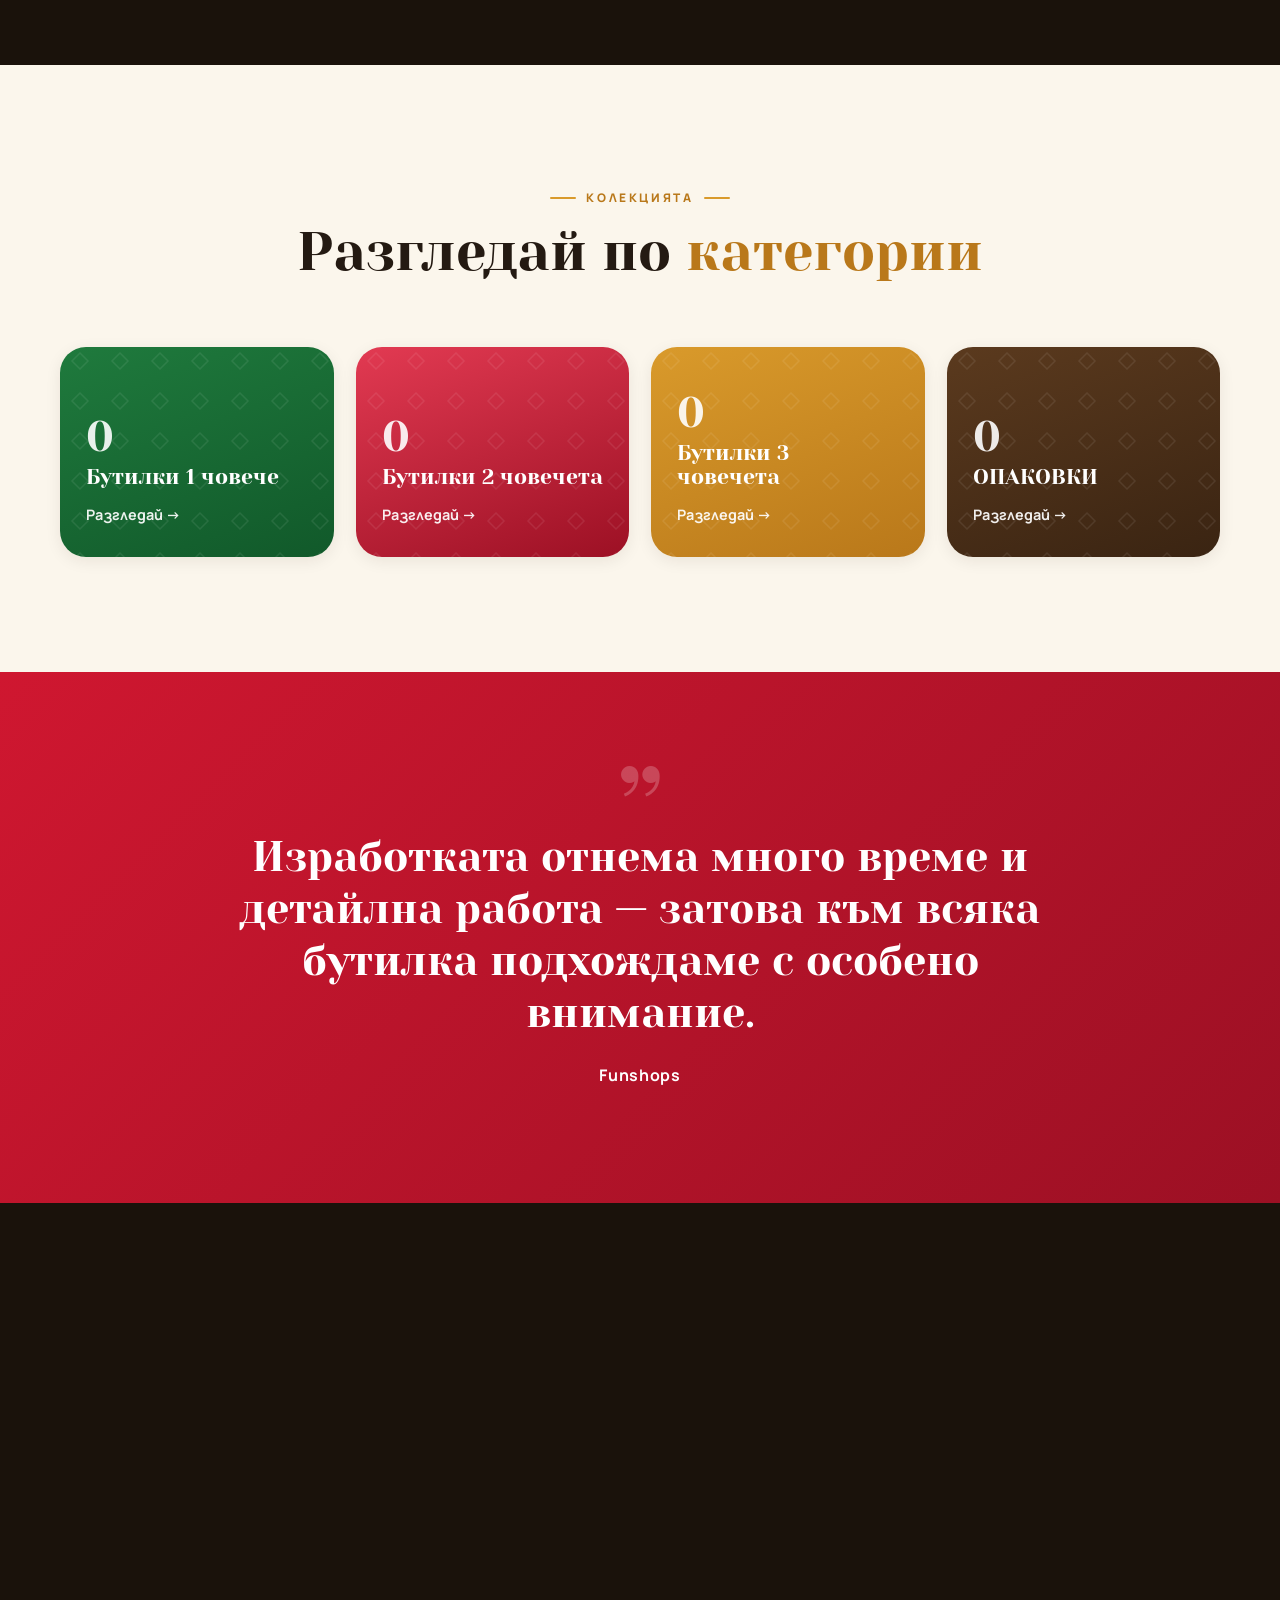
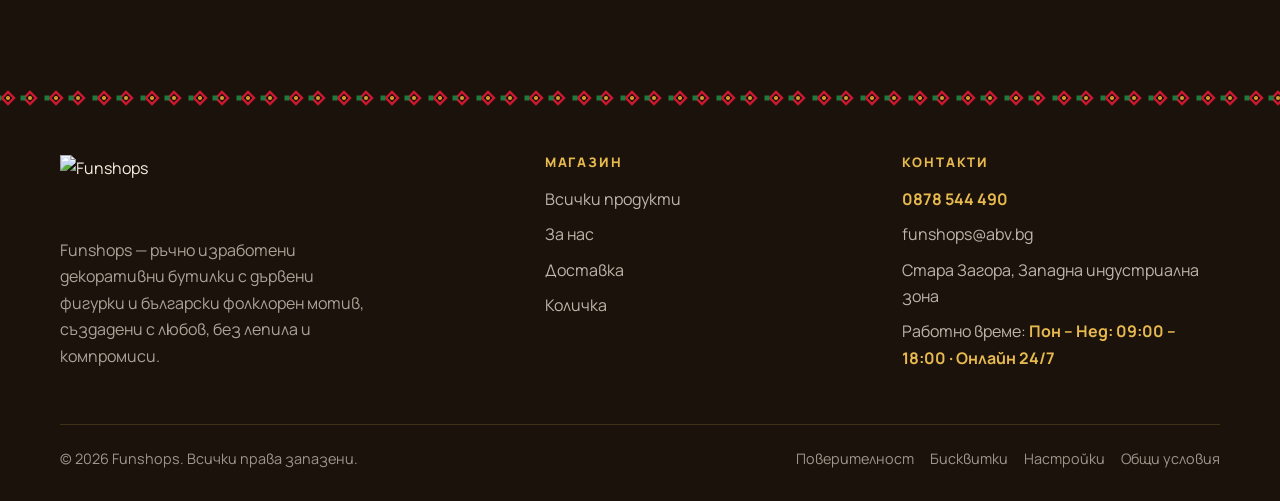
==== commit 81075da6: "Privacy cleanup: remove owner identity, new brand contacts - Rebrand to Funshops; new phone/email; g" ====
--- a/index.html
+++ b/index.html
@@ -4,42 +4,36 @@
     <meta charset="UTF-8">
     <meta name="viewport" content="width=device-width, initial-scale=1.0">
 
-    <title>Ръчно изработени бутилки с български фолклорен мотив – Моят Забавен Магазин</title>
-    <meta name="description" content="Ръчно изработени подаръчни бутилки за ракия с български фолклорен мотив. Без лепила, изцяло на ръка. Подарък за рожден ден, имен ден, сватба и украса за механи. Доставка в България и по света.">
-    <meta name="keywords" content="бутилка за ракия, ръчно изработени, български фолклор, подарък, сувенир, фигурки в бутилка, кавал, гайда, гъдулка, шевица, Стара Загора">
+    <title>Ръчно изработени бутилки с български фолклорен мотив – Funshops</title>
+    <meta name="description" content="Ръчно изработени декоративни бутилки с дървени фигурки и български фолклорен мотив. Без лепила, изцяло на ръка. Подарък за рожден ден, имен ден, сватба и украса за механи. Доставка в България и по света.">
+    <meta name="keywords" content="бутилка за ракия, ръчно изработени, български фолклор, подарък, сувенир, фигурки в бутилка, кавал, гайда, гъдулка, шевица">
 
     <link rel="canonical" href="https://www.funshops.net/index.html">
     <meta property="og:type" content="website">
-    <meta property="og:site_name" content="Моят Забавен Магазин">
+    <meta property="og:site_name" content="Funshops">
     <meta property="og:locale" content="bg_BG">
-    <meta property="og:title" content="Моят Забавен Магазин – ръчно изработени бутилки с фолклорен мотив">
+    <meta property="og:title" content="Funshops – ръчно изработени бутилки с фолклорен мотив">
     <meta property="og:description" content="Изкуство в бутилка – български фолклор, изработен на ръка без лепила.">
     <meta property="og:url" content="https://www.funshops.net/index.html">
     <meta property="og:image" content="https://www.funshops.net/images/og-cover.png">
     <meta property="og:image:width" content="1200">
     <meta property="og:image:height" content="630">
     <meta name="twitter:card" content="summary_large_image">
-    <meta name="twitter:title" content="Моят Забавен Магазин – ръчно изработени бутилки с фолклорен мотив">
+    <meta name="twitter:title" content="Funshops – ръчно изработени бутилки с фолклорен мотив">
     <meta name="twitter:description" content="Изкуство в бутилка – български фолклор, изработен на ръка без лепила.">
     <meta name="twitter:image" content="https://www.funshops.net/images/og-cover.png">
 
     <script type="application/ld+json">
     {
       "@context": "https://schema.org",
-      "@type": "LocalBusiness",
-      "name": "Моят Забавен Магазин",
+      "@type": "Organization",
+      "name": "Funshops",
       "image": "https://www.funshops.net/images/og-cover.png",
-      "description": "Ръчно изработени подаръчни бутилки за ракия с български фолклорен мотив.",
+      "description": "Ръчно изработени декоративни бутилки с дървени фигурки и български фолклорен мотив.",
       "url": "https://www.funshops.net/",
-      "telephone": "+359899518271",
-      "email": "orders@funshops.net",
-      "address": {
-        "@type": "PostalAddress",
-        "addressLocality": "Стара Загора",
-        "addressCountry": "BG"
-      },
-      "openingHours": "Mo-Fr 09:00-18:00",
-      "priceRange": "€€"
+      "telephone": "+359878544490",
+      "email": "funshops@abv.bg",
+      "areaServed": "BG"
     }
     </script>
 
@@ -60,7 +54,7 @@
     <div class="hero-top-shevitsa shevitsa thin"></div>
     <div class="container">
         <div class="hero-inner">
-            <span class="eyebrow reveal" data-cms="home.hero_eyebrow">Стара Загора • Ръчна изработка</span>
+            <span class="eyebrow reveal" data-cms="home.hero_eyebrow">Ръчна изработка • Български фолклор</span>
             <h1 class="reveal d1">
                 <span class="script" data-cms="home.hero_title_script">Изкуство</span>
                 <span data-cms="home.hero_title_main">в бутилка</span>
@@ -71,7 +65,7 @@
             </p>
             <div class="hero-cta reveal d3">
                 <a href="products.html" class="btn btn-amber" data-cms="home.hero_cta_products">Разгледай продуктите</a>
-                <a href="uvod.html" class="btn btn-light" data-cms="home.hero_cta_story">Историята на майстора</a>
+                <a href="uvod.html" class="btn btn-light" data-cms="home.hero_cta_story">За Funshops</a>
             </div>
             <div class="hero-stats reveal d4">
                 <div class="stat"><b><span data-count="63" data-suffix="+">0</span></b><span data-cms="home.stat_models">модела на склад</span></div>
@@ -113,27 +107,20 @@
 <!-- ===================== STORY / УВОД teaser ===================== -->
 <section class="section story" id="story">
     <div class="container">
-        <div class="story-grid">
-            <div class="story-figure reveal-zoom">
-                <div class="frame">
-                    <img src="images/nedko_dimitrov.png" alt="Недко Димитров — майсторът" loading="lazy" decoding="async">
-                </div>
-                <div class="badge-craft"><b>ръчно</b>изработено</div>
-            </div>
+        <div class="story-grid story-grid--solo">
             <div class="story-content">
-                <span class="eyebrow reveal" data-cms="home.story_eyebrow">Здравейте</span>
+                <span class="eyebrow reveal" data-cms="home.story_eyebrow">За Funshops</span>
                 <h2 class="reveal d1"><span data-cms="home.story_title">Всяка бутилка е</span><br><span class="text-amber" data-cms="home.story_highlight">малка фолклорна сцена</span></h2>
                 <p class="reveal d2" data-cms="home.story_p1">
-                    Изработвам подаръчни бутилки с български фолклорен мотив — подходящи за рожден ден,
-                    имен ден, семеен подарък или украса за механи и заведения.
+                    Funshops предлага ръчно изработени декоративни бутилки с дървени фигурки и български фолклорен мотив — подходящи за рожден ден, имен ден, семеен подарък или украса за механи и заведения.
                 </p>
                 <p class="reveal d2" data-cms="home.story_p2">
-                    Фигурите се изработват изцяло чисто, без лепила или смоли — единствено с точно измерване
+                    Фигурките се изработват изцяло чисто, без лепила или смоли — единствено с точно измерване
                     и прецизно сглобяване. Поставени са в бутилката здраво стегнати и заклинени, така че да не плават
                     и да не мърдат. Дървото придава характерен цвят на ракията с времето.
                 </p>
-                <a href="uvod.html" class="btn btn-ghost reveal d3" style="margin-top:8px" data-cms="home.story_link">Прочети цялата история</a>
-                <div class="story-sign reveal d3" data-cms="home.story_sign">— Недко Димитров</div>
+                <a href="uvod.html" class="btn btn-ghost reveal d3" style="margin-top:8px" data-cms="home.story_link">Научете повече за нас</a>
+                <div class="story-sign reveal d3" data-cms="home.story_sign">— Funshops</div>
             </div>
         </div>
     </div>
@@ -188,8 +175,8 @@
 <section class="section quote">
     <div class="container">
         <div class="mark reveal">&rdquo;</div>
-        <blockquote class="reveal d1" data-cms="home.quote_text">Изработката отнема много време и детайлна работа — затова към всяка бутилка подхождам с особено внимание и лично отношение.</blockquote>
-        <cite class="reveal d2" data-cms="home.quote_cite">Недко Димитров, Стара Загора</cite>
+        <blockquote class="reveal d1" data-cms="home.quote_text">Изработката отнема много време и детайлна работа — затова към всяка бутилка подхождаме с особено внимание.</blockquote>
+        <cite class="reveal d2" data-cms="home.quote_cite">Funshops</cite>
     </div>
 </section>
 
@@ -209,10 +196,11 @@
 </section>
 
 <script src="config.js"></script>
-<script src="app.js"></script>
+<script src="app.js?v=20260728"></script>
 <script>
 document.addEventListener("DOMContentLoaded", () => {
     const S = window.Shop;
+    if (!S.isVideoPath) S.isVideoPath = p => /\.(mp4|m4v|mov|webm|avi|mkv|3gp)$/i.test(String(p || ""));
     document.getElementById("ic-hand").innerHTML = S.I.hand;
     document.getElementById("ic-leaf").innerHTML = S.I.leaf;
     document.getElementById("ic-bottle").innerHTML = S.I.bottle;
@@ -254,7 +242,7 @@
     }
 
     function card(p, i) {
-        const img = (p.images || []).find(s => !String(s).endsWith(".mp4")) || "";
+        const img = (p.images || []).find(s => !S.isVideoPath(s)) || "";
         const href = S.productHref(p.id);
         return `
         <article class="product-card reveal" style="transition-delay:${(i % 4) * 70}ms">
--- a/theme.css
+++ b/theme.css
@@ -294,6 +294,7 @@
 /* ----------------------------- Story / Увод teaser ----------------------------- */
 .story { background: var(--parchment); }
 .story-grid { display: grid; grid-template-columns: 1.05fr 1fr; gap: clamp(34px, 6vw, 84px); align-items: center; }
+.story-grid--solo { grid-template-columns: 1fr; max-width: 780px; margin: 0 auto; text-align: center; }
 .story-figure { position: relative; }
 .story-figure .frame {
     border-radius: var(--r-lg); overflow: hidden; box-shadow: var(--shadow-lg);
@@ -389,6 +390,8 @@
 .pc-price small { font-size: .88rem; font-weight: 700; }
 .pc-status { margin-top: 10px; padding: 9px 12px; border-radius: 10px; font-weight: 800; text-align: center; font-size: .88rem;
     letter-spacing: .03em; background: rgba(207,23,48,.1); color: var(--bg-red-deep); }
+.pc-status.mine { background: rgba(46,125,50,.12); color: #2e7d32; }
+.product-card.is-mine .pc-media img { filter: none; }
 
 /* ----------------------------- Отзиви ----------------------------- */
 .reviews-grid { display: grid; grid-template-columns: repeat(3, 1fr); gap: 24px; }
@@ -604,6 +607,10 @@
 .radio-card:has(input:checked) { border-color: var(--amber-deep); background: #fff; box-shadow: 0 4px 14px rgba(185,120,26,.16); }
 .radio-card:has(input:checked) .rc-ic { background: var(--amber); color: #3a2412; }
 .radio-card:has(input:focus-visible) { outline: 2px solid var(--amber); outline-offset: 2px; }
+.delivery-step { font-size: .82rem; font-weight: 700; color: var(--ink-soft); margin: 12px 0 8px; }
+.delivery-step:first-of-type { margin-top: 0; }
+.delivery-or { text-align: center; font-size: .82rem; color: var(--ink-soft); margin: 14px 0 10px; }
+.delivery-pickup { margin-top: 0; }
 
 .cart-summary .ship-free { color: var(--bg-green-deep); font-weight: 800; }
 .cart-summary .ship-note { font-size: .76rem; color: var(--ink-soft); margin-top: 4px; line-height: 1.45; }
@@ -649,6 +656,10 @@
 .contact-row .cr-label { font-size: .74rem; text-transform: uppercase; letter-spacing: .12em; color: var(--ink-soft); font-weight: 800; }
 .contact-row .cr-value { font-size: 1.06rem; font-weight: 700; color: var(--ink); display: block; margin-top: 2px; }
 .contact-row a.cr-value:hover { color: var(--amber-deep); }
+.contact-notes { list-style: none; margin: 18px 0 0; padding: 0; display: grid; gap: 12px; color: var(--ink-soft); }
+.contact-notes li { position: relative; padding-left: 22px; }
+.contact-notes li::before { content: "✦"; position: absolute; left: 0; color: var(--amber-deep); }
+.contact-notes a { color: var(--amber-deep); font-weight: 700; }
 .contact-map { border-radius: var(--r-lg); overflow: hidden; box-shadow: var(--shadow); border: 6px solid #fff; min-height: 100%; }
 .contact-map iframe { width: 100%; height: 100%; min-height: 440px; border: 0; display: block; }
 
